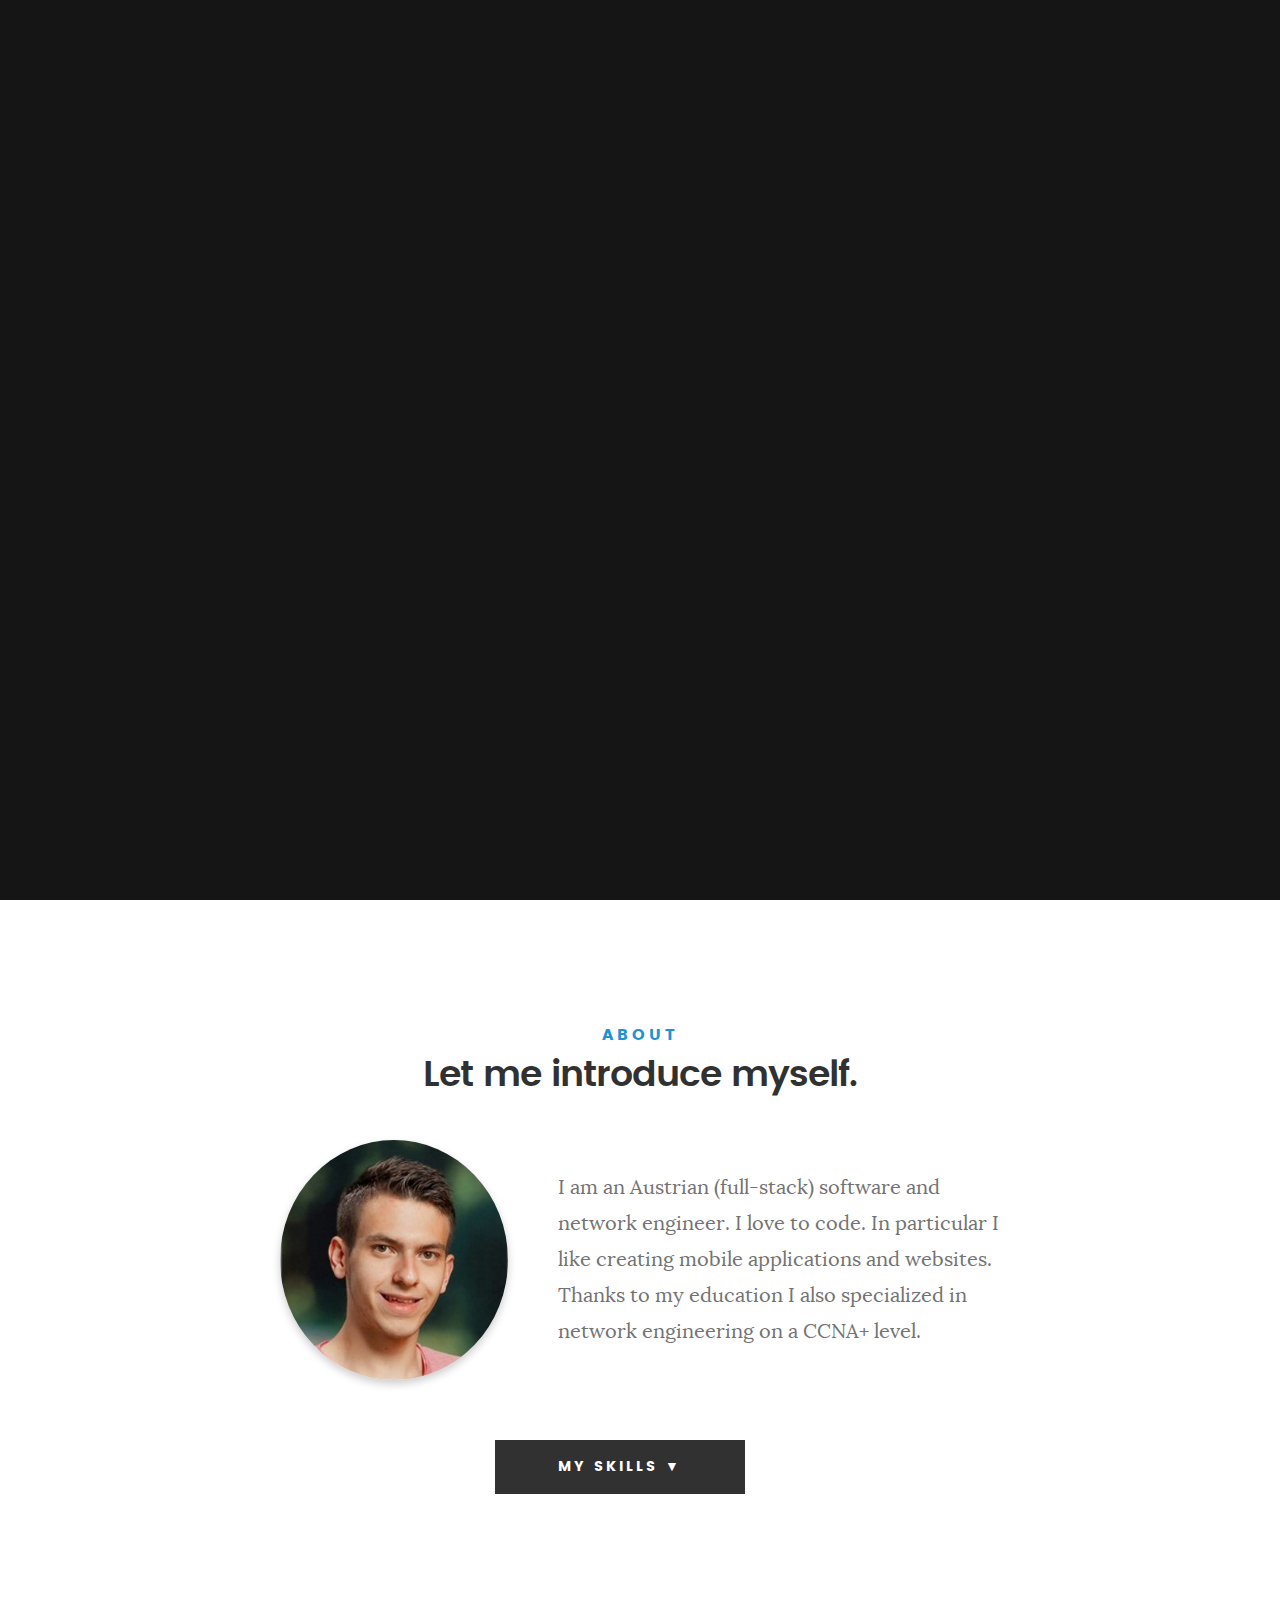
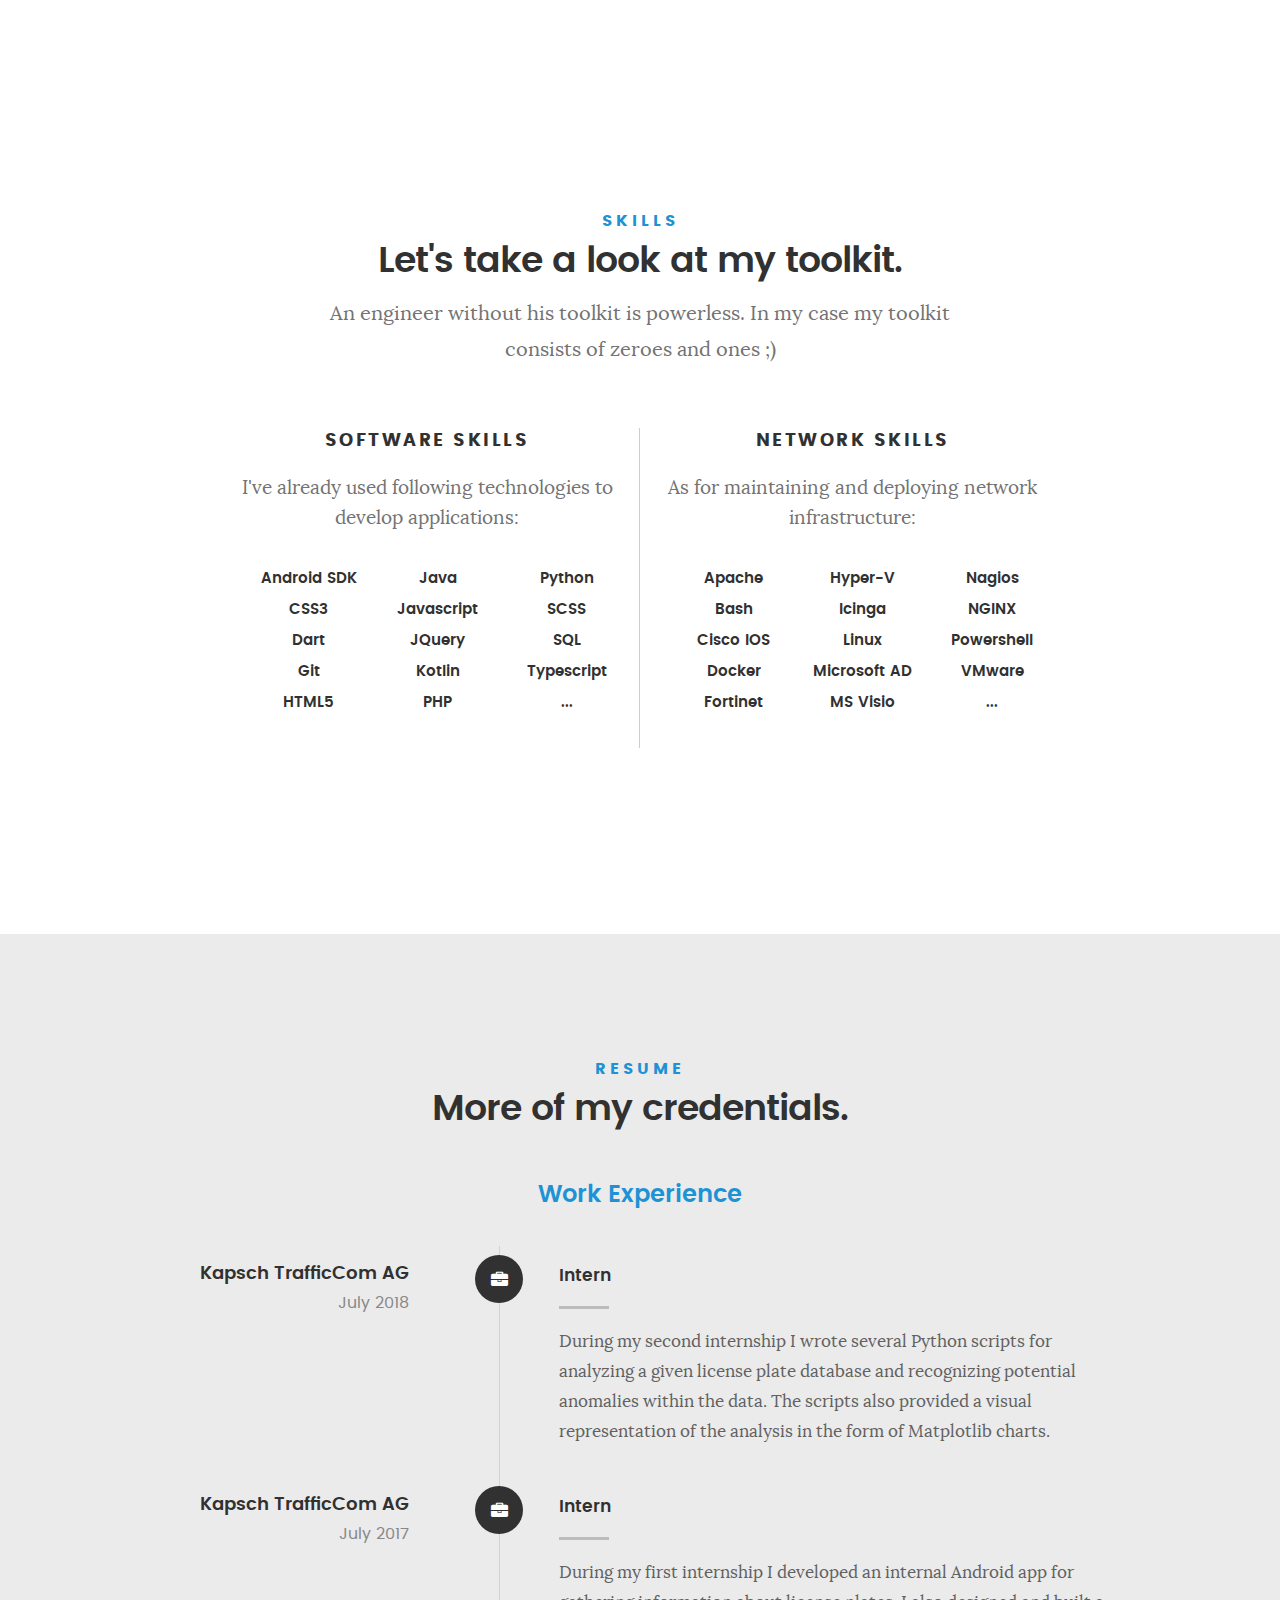
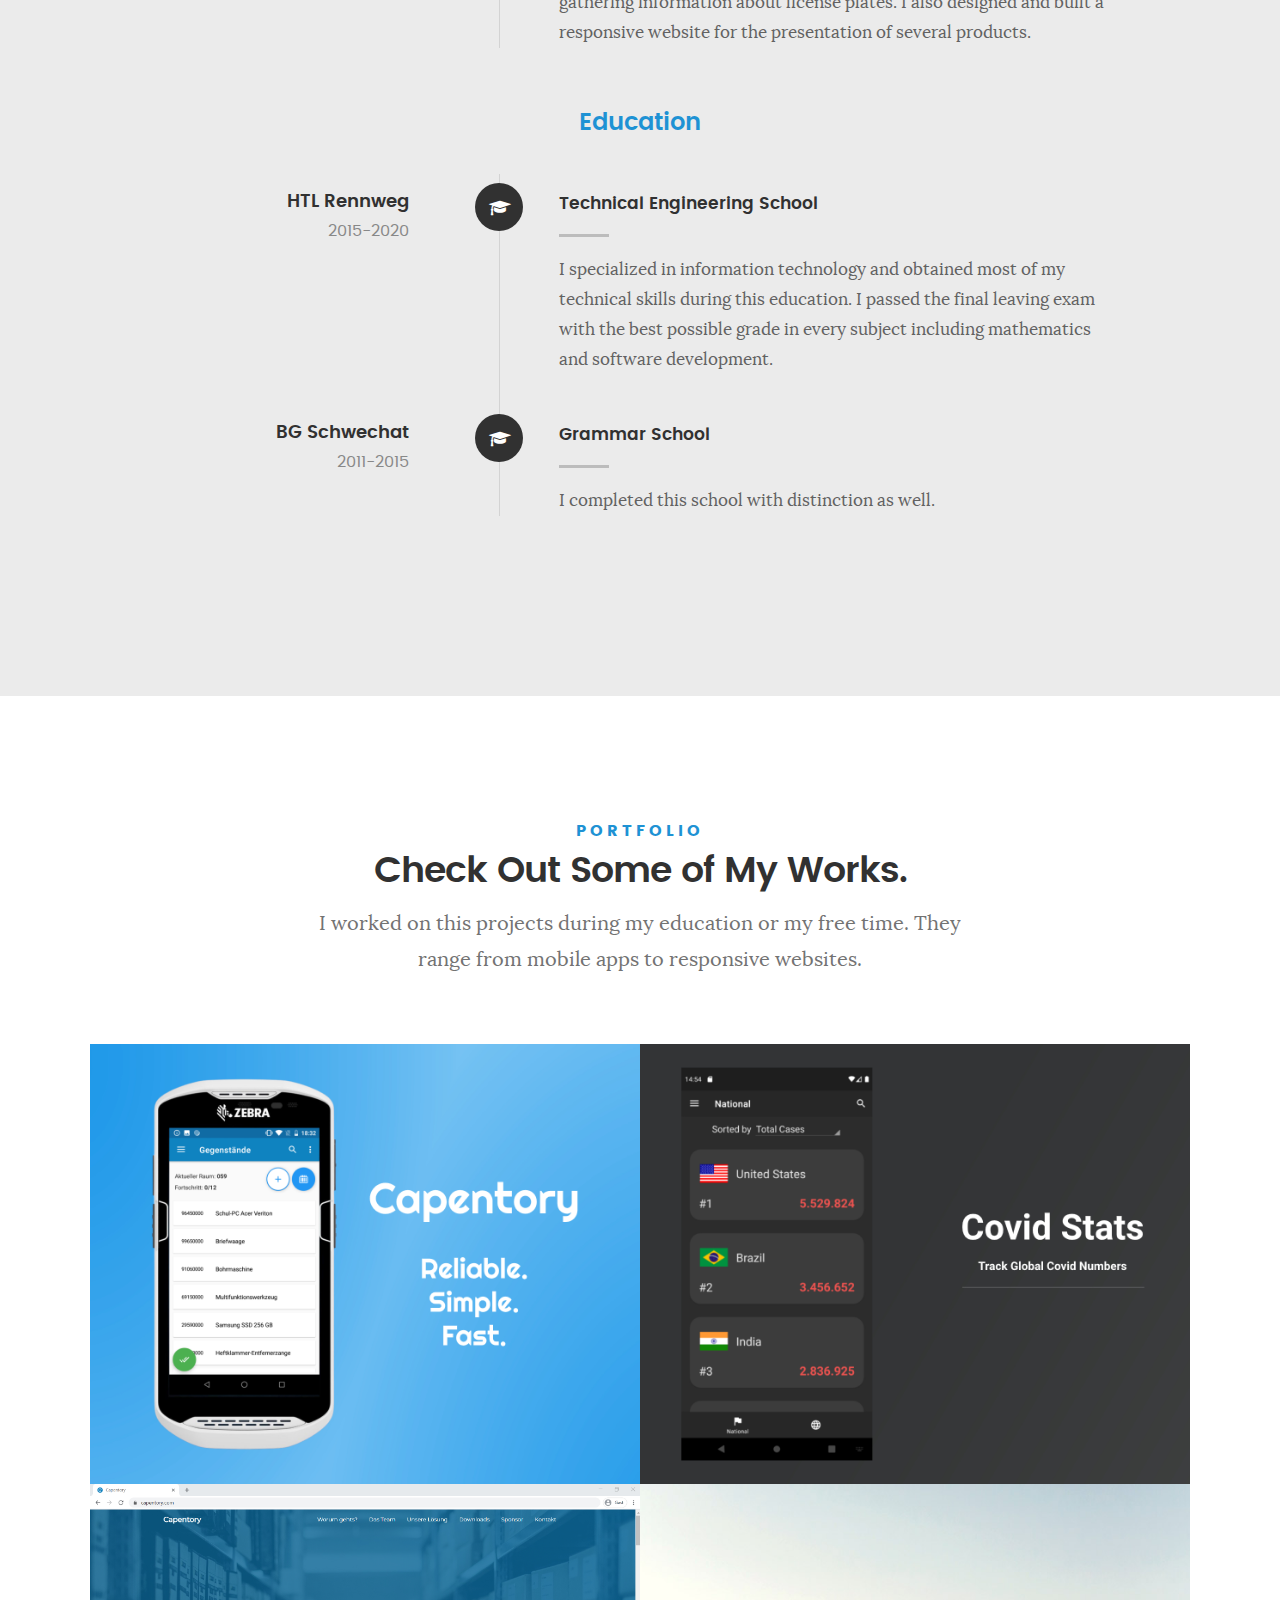
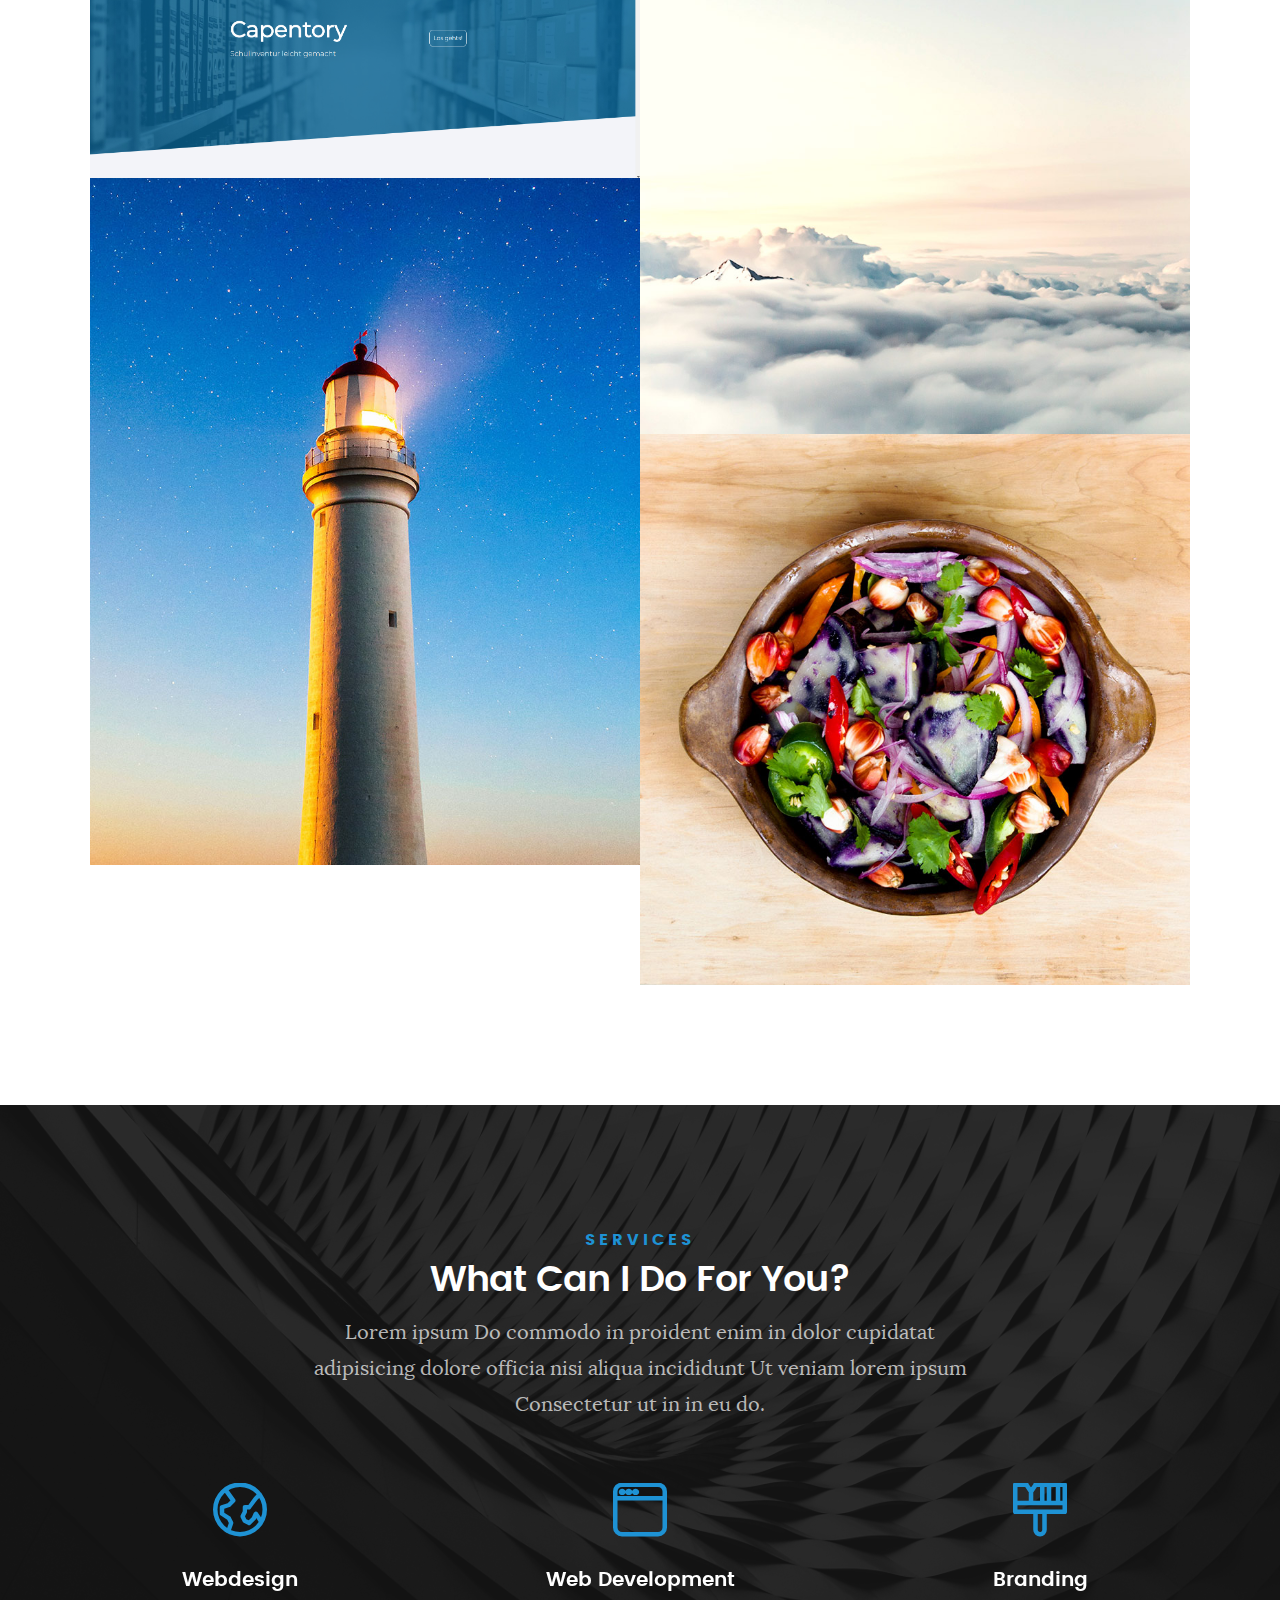
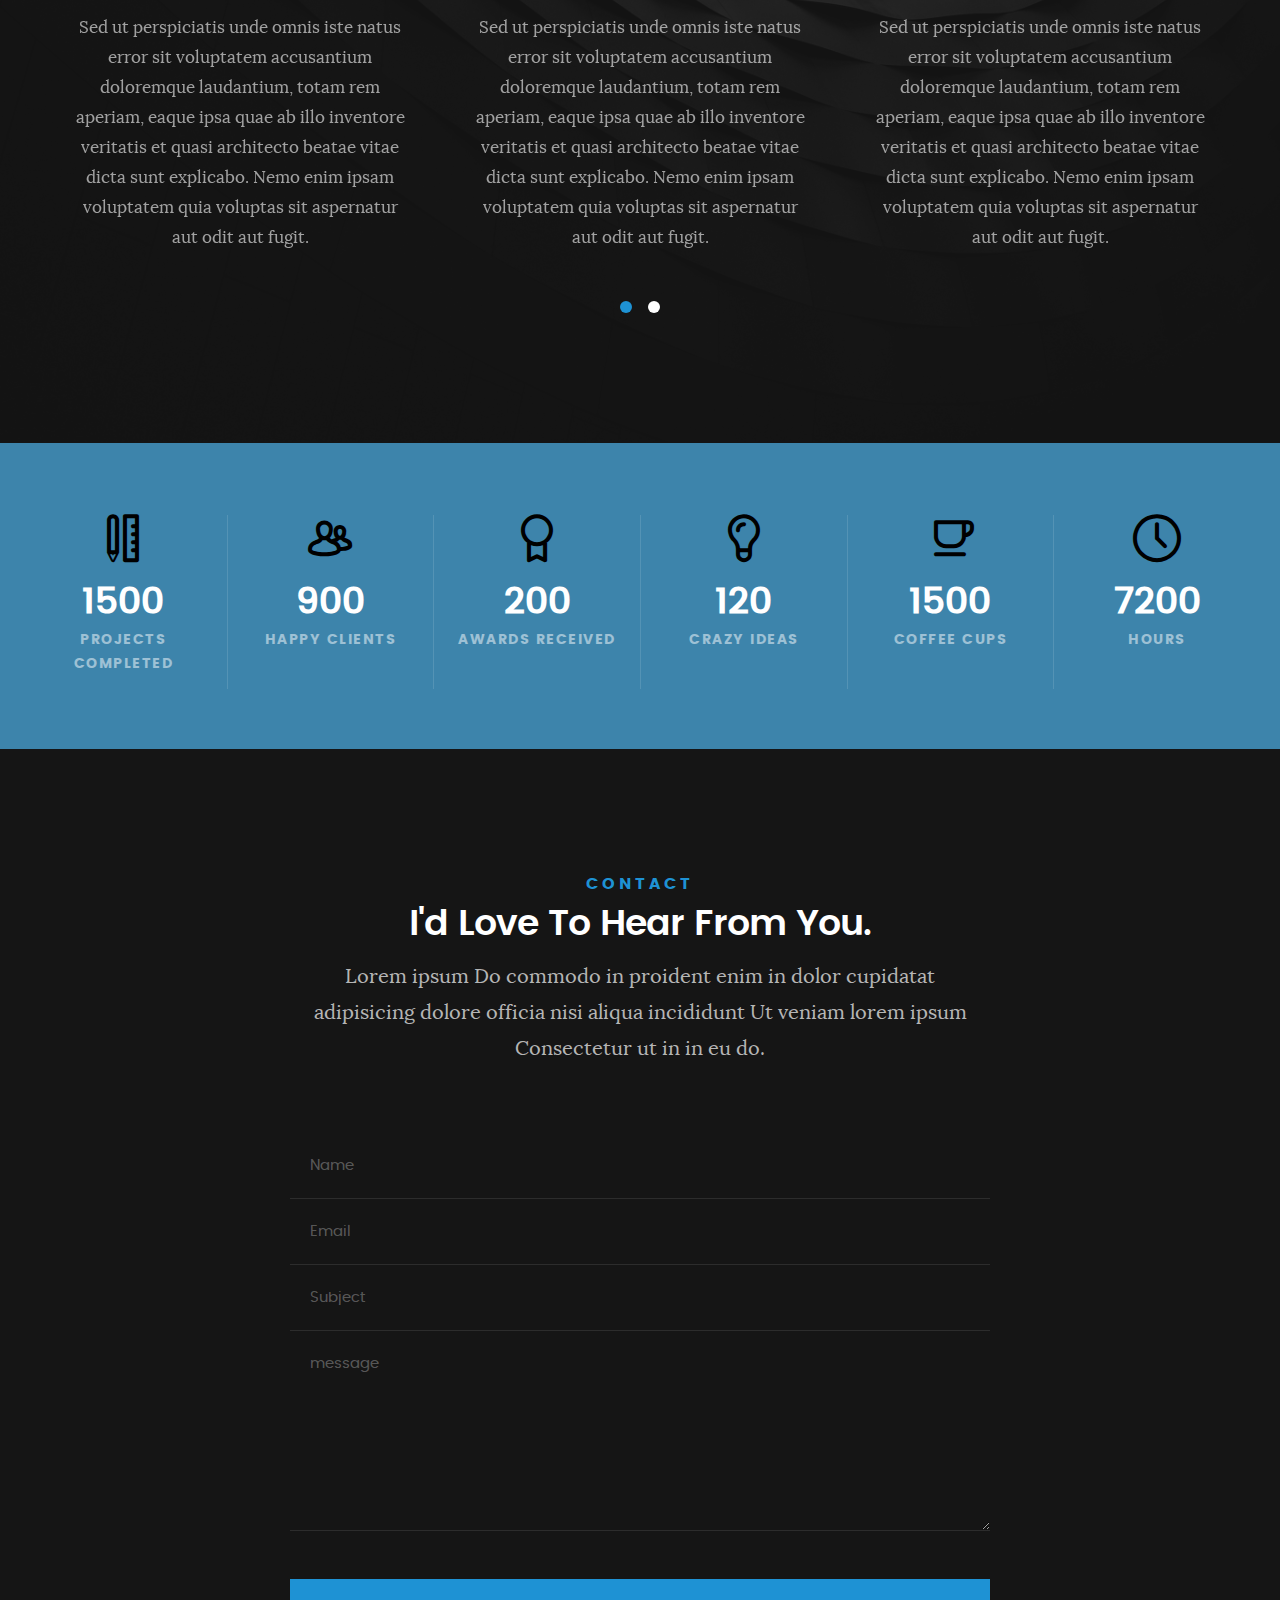
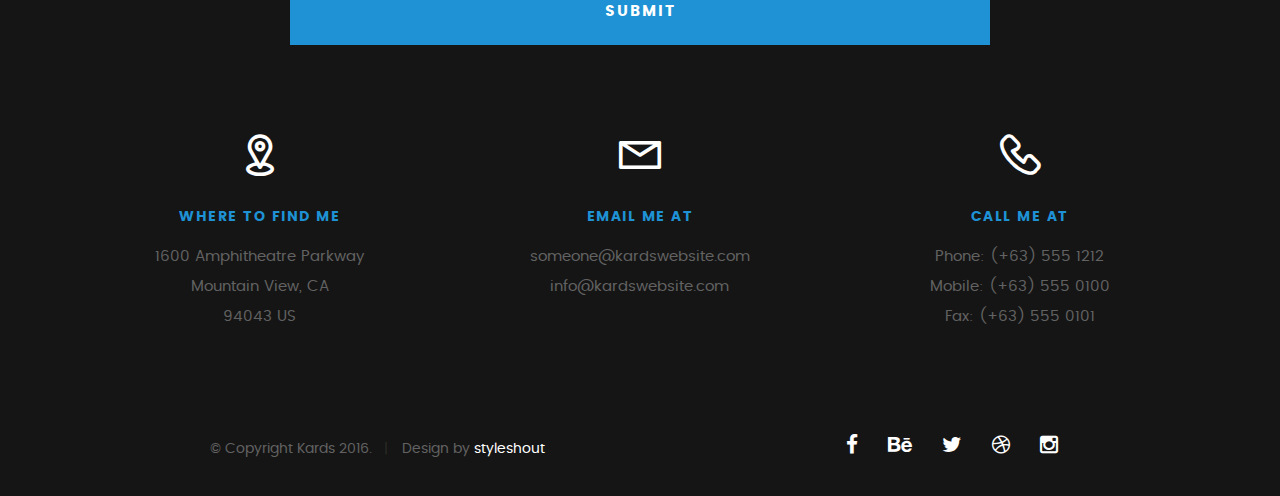
==== Kards10/index.html @ 8a6438ec "added covid project" ====
<!DOCTYPE html>
<!--[if IE 8 ]>
<html class="no-js oldie ie8" lang="en"> <![endif]-->
<!--[if IE 9 ]>
<html class="no-js oldie ie9" lang="en"> <![endif]-->
<!--[if (gte IE 9)|!(IE)]><!-->
<html class="no-js" lang="en"> <!--<![endif]-->
<head>

    <!--- basic page needs
    ================================================== -->
    <meta charset="utf-8">
    <title>Josip</title>
    <meta name="description" content="">
    <meta name="author" content="">

    <!-- mobile specific metas
    ================================================== -->
    <meta name="viewport" content="width=device-width, initial-scale=1, maximum-scale=1">

    <!-- CSS
  ================================================== -->
    <link rel="stylesheet" href="css/base.css">
    <link rel="stylesheet" href="css/main.css">
    <link rel="stylesheet" href="css/vendor.css">

    <!-- script
    ================================================== -->
    <script src="js/modernizr.js"></script>
    <script src="js/pace.min.js"></script>

    <!-- favicons
     ================================================== -->
    <link rel="icon" type="image/png" href="favicon.png">

</head>

<body id="top">

<!-- header
================================================== -->
<header>
    <!-- <div class="row" id="nav">-->
    <div id="nav">

        <div class="top-bar">
            <a class="menu-toggle" href="#"><span>Menu</span></a>

            <div class="logo">
                <a href="#intro">JD</a>
                <!-- <a href="index.html">Josip</a>-->
            </div>

            <ul class="main-navigation-desktop">
                <!--<li class="current"><a class="smoothscroll"  href="#intro" title="">Home</a></li>-->
                <li><a class="smoothscroll" href="#about" title="">About</a></li>
                <li><a class="smoothscroll" href="#skills" title="">Skills</a></li>
                <li><a class="smoothscroll" href="#resume" title="">Resume</a></li>
                <li><a class="smoothscroll" href="#portfolio" title="">Portfolio</a></li>
                <li><a class="smoothscroll" href="#services" title="">Services</a></li>
                <li><a class="smoothscroll" href="#contact" title="">Contact</a></li>
            </ul>


            <nav id="main-nav-wrap">
                <ul class="main-navigation">
                    <!--<li class="current"><a class="smoothscroll"  href="#intro" title="">Home</a></li>-->
                    <li><a class="smoothscroll" href="#about" title="">About</a></li>
                    <li><a class="smoothscroll" href="#skills" title="">Skills</a></li>
                    <li><a class="smoothscroll" href="#resume" title="">Resume</a></li>
                    <li><a class="smoothscroll" href="#portfolio" title="">Portfolio</a></li>
                    <li><a class="smoothscroll" href="#services" title="">Services</a></li>
                    <li><a class="smoothscroll" href="#contact" title="">Contact</a></li>
                </ul>
            </nav>
        </div> <!-- /top-bar -->

    </div> <!-- /row -->
</header> <!-- /header -->

<!-- intro section
================================================== -->
<section id="intro">

    <div class="intro-overlay"></div>

    <div class="intro-content">
        <div class="row">

            <div class="col-twelve">

                <h5 class="intro-pre-header">Hello there.</h5>
                <h1>I'm Јosip</h1>

                <p class="intro-position">
                    Software &
                    Network Engineer
                </p>

                <a class="button stroke smoothscroll" href="#about" title="" id="more-button">More About Me</a>

            </div>

        </div>
    </div> <!-- /intro-content -->

    <!--<ul class="intro-social">
      <li><a href="#"><i class="fa fa-facebook"></i></a></li>
      <li><a href="#"><i class="fa fa-behance"></i></a></li>
      <li><a href="#"><i class="fa fa-twitter"></i></a></li>
      <li><a href="#"><i class="fa fa-dribbble"></i></a></li>
      <li><a href="#"><i class="fa fa-instagram"></i></a></li>
   </ul>  -->

</section> <!-- /intro -->


<!-- about section
================================================== -->
<section id="about">

    <div class="row section-intro">
        <div class="col-twelve">

            <h5>About</h5>
            <h1>Let me introduce myself.</h1>

            <div class="intro-info">

                <img src="images/profile-pic.jpg" alt="Profile Picture">

                <div id="about-me-text">
                    <p class="lead">I am an Austrian (full-stack) software and network engineer. I love to code. In
                        particular I like creating mobile applications and
                        websites. Thanks to my education I also specialized in network engineering on a CCNA+ level.</p>


                </div>
            </div>
            <div class="row button-section">
                <div class="col-twelve">
                    <a href="#skills" title="My Skills" class="button smoothscroll button-primary">My
                        Skills ▼</a>
                </div>
            </div>

        </div>
    </div> <!-- /section-intro -->


</section> <!-- /process-->


<section id="skills">

    <div class="row section-intro">
        <div class="col-twelve">

            <h5>Skills</h5>
            <h1>Let's take a look at my toolkit.</h1>

            <div class="intro-info">


                <p class="lead">An engineer without his toolkit is powerless. In my case my toolkit consists of zeroes
                    and ones ;)</p>
            </div>

        </div>
    </div> <!-- /section-intro -->

    <div class="row about-content">

        <div class="col-six tab-full" id="software-expertise">
            <h3>Software Skills</h3>
            <p class="lead-small">I've already used following technologies to develop applications:</p>

            <ul class="to_be_sorted">
                <li>
                    <strong class="rdm-color">HTML5</strong>
                </li>
                <li>
                    <strong class="rdm-color">CSS3</strong>
                </li>
                <li>
                    <strong class="rdm-color">SCSS</strong>
                </li>
                <li>
                    <strong class="rdm-color">Javascript</strong>
                </li>
                <li>
                    <strong class="rdm-color">Typescript</strong>
                </li>
                <li>
                    <strong class="rdm-color">JQuery</strong>
                </li>
                <li>
                    <strong class="rdm-color">Python</strong>
                </li>

                <li>
                    <strong class="rdm-color">Java</strong>
                </li>
                <li>
                    <strong class="rdm-color">Android SDK</strong>
                </li>
                <li>
                    <strong class="rdm-color">SQL</strong>
                </li>

                <li>
                    <strong class="rdm-color">Kotlin</strong>
                </li>

                <li>
                    <strong class="rdm-color">Dart</strong>
                </li>
                <li>
                    <strong class="rdm-color">PHP</strong>
                </li>
                <li>
                    <strong class="rdm-color">Git</strong>
                </li>
                <li>
                    <strong class="rdm-color">...</strong>
                </li>
            </ul>
        </div>

        <div class="col-six tab-full" id="skill2">

            <h3>Network Skills</h3>
            <p class="lead-small">As for maintaining and deploying network infrastructure:</p>


            <ul class="to_be_sorted">
                <li>
                    <strong class="rdm-color">Cisco IOS</strong>
                </li>
                <li>
                    <strong class="rdm-color">Linux</strong>
                </li>
                <li>
                    <strong class="rdm-color">Fortinet</strong>
                </li>
                <li>
                    <strong class="rdm-color">Microsoft AD</strong>
                </li>
                <li>
                    <strong class="rdm-color">Docker</strong>
                </li>
                <li>
                    <strong class="rdm-color">Hyper-V</strong>
                </li>
                <li>
                    <strong class="rdm-color">VMware</strong>
                </li>
                <li>
                    <strong class="rdm-color">Nagios</strong>
                </li>
                <li>
                    <strong class="rdm-color">Icinga</strong>
                </li>

                <li>
                    <strong class="rdm-color">MS Visio</strong>
                </li>
                <li>
                    <strong class="rdm-color">NGINX</strong>
                </li>
                <li>
                    <strong class="rdm-color">Apache</strong>
                </li>
                <li>
                    <strong class="rdm-color">Bash</strong>
                </li>
                <li>
                    <strong class="rdm-color">Powershell</strong>
                </li>

                <li>
                    <strong class="rdm-color">...</strong>
                </li>
            </ul> <!-- /skill-bars -->

        </div>

    </div>


    <!-- /section-intro -->


    <!-- <div class="row button-section">
         <div class="col-twelve">
             <a href="#contact" title="Hire Me" class="button stroke smoothscroll">Hire Me</a>
             <a href="#" title="Download CV" class="button button-primary">Download CV</a>
         </div>
     </div>-->

</section> <!-- /process-->


<!-- resume Section
================================================== -->
<section id="resume" class="grey-section">

    <div class="row section-intro">
        <div class="col-twelve">

            <h5>Resume</h5>
            <h1>More of my credentials.</h1>


        </div>
    </div> <!-- /section-intro-->

    <div class="row resume-timeline">

        <div class="col-twelve resume-header">

            <h2>Work Experience</h2>

        </div> <!-- /resume-header -->

        <div class="col-twelve">

            <div class="timeline-wrap">

                <div class="timeline-block">

                    <div class="timeline-ico">
                        <i class="fa fa-briefcase"></i>
                    </div>

                    <div class="timeline-header">
                        <h3>Kapsch TrafficCom AG</h3>
                        <p>July 2018</p>
                    </div>

                    <div class="timeline-content">
                        <h4>Intern</h4>
                        <p>During my second internship I wrote several Python scripts for analyzing a given license
                            plate database and recognizing potential anomalies within the data. The scripts also
                            provided a visual representation of the analysis in the form of Matplotlib charts.</p>
                    </div>

                </div> <!-- /timeline-block -->

                <div class="timeline-block">

                    <div class="timeline-ico">
                        <i class="fa fa-briefcase"></i>
                    </div>

                    <div class="timeline-header">
                        <h3>Kapsch TrafficCom AG</h3>
                        <p>July 2017</p>
                    </div>

                    <div class="timeline-content">
                        <h4>Intern</h4>
                        <p>
                            During my first internship I developed an internal Android app for gathering information
                            about license plates. I also designed and built a responsive website for the presentation of
                            several products.
                        </p>
                    </div>

                </div> <!-- /timeline-block -->


            </div> <!-- /timeline-wrap -->

        </div> <!-- /col-twelve -->

    </div> <!-- /resume-timeline -->

    <div class="row resume-timeline">

        <div class="col-twelve resume-header">

            <h2>Education</h2>

        </div> <!-- /resume-header -->

        <div class="col-twelve">

            <div class="timeline-wrap">

                <div class="timeline-block">

                    <div class="timeline-ico">
                        <i class="fa fa-graduation-cap"></i>
                    </div>

                    <div class="timeline-header">
                        <h3>HTL Rennweg</h3>
                        <p>2015-2020</p>
                    </div>

                    <div class="timeline-content">
                        <h4>Technical Engineering School</h4>
                        <p>I specialized in information technology and obtained most of my technical skills during this
                            education. I passed the
                            final leaving exam with the best possible grade in every subject including mathematics and
                            software development.</p>
                    </div>

                </div> <!-- /timeline-block -->

                <div class="timeline-block">

                    <div class="timeline-ico">
                        <i class="fa fa-graduation-cap"></i>
                    </div>

                    <div class="timeline-header">
                        <h3>BG Schwechat</h3>
                        <p>2011-2015</p>
                    </div>

                    <div class="timeline-content">
                        <h4>Grammar School</h4>
                        <p>I completed this school with distinction as well.</p>
                    </div>

                </div> <!-- /timeline-block -->


            </div> <!-- /timeline-wrap -->

        </div> <!-- /col-twelve -->

    </div> <!-- /resume-timeline -->

</section> <!-- /features -->


<!-- Portfolio Section
================================================== -->
<section id="portfolio">

    <div class="row section-intro">
        <div class="col-twelve">

            <h5>Portfolio</h5>
            <h1>Check Out Some of My Works.</h1>

            <p class="lead">I worked on this projects during my education or my free time. They range from mobile apps
                to responsive websites.</p>

        </div>
    </div> <!-- /section-intro-->

    <div class="row portfolio-content">

        <div class="col-twelve">

            <!-- portfolio-wrapper -->
            <div id="folio-wrapper" class="block-1-2 block-mob-full stack">

                <div class="bgrid folio-item">
                    <div class="item-wrap">
                        <img src="images/portfolio/capentorydashboard.jpg" alt="Liberty">
                        <a href="#modal-01" class="overlay">
                            <div class="folio-item-table">
                                <div class="folio-item-cell">
                                    <h3 class="folio-title">Capentory</h3>
                                    <span class="folio-types">
		     					       	  Diploma Thesis
		     					       </span>
                                </div>
                            </div>
                        </a>
                    </div>
                </div> <!-- /folio-item -->


                <div class="bgrid folio-item">
                    <div class="item-wrap">
                        <img src="images/portfolio/covidstats.jpg" alt="Covid App">
                        <a href="#modal-04" class="overlay">
                            <div class="folio-item-table">
                                <div class="folio-item-cell">
                                    <h3 class="folio-title">Covid Stats</h3>
                                    <span class="folio-types">
		     					       	  Android App
		     					      </span>
                                </div>
                            </div>
                        </a>
                    </div>
                </div> <!-- /folio-item -->

                <div class="bgrid folio-item">
                    <div class="item-wrap">
                        <img src="images/portfolio/capentory_website.jpg" alt="Shutterbug">
                        <a href="#modal-02" class="overlay">
                            <div class="folio-item-table">
                                <div class="folio-item-cell">
                                    <h3 class="folio-title">Capentory Web Presence</h3>
                                    <span class="folio-types">
		     					       	  Website
		     					      </span>
                                </div>
                            </div>
                        </a>
                    </div>
                </div> <!-- /folio-item -->

                <div class="bgrid folio-item">
                    <div class="item-wrap">
                        <img src="images/portfolio/clouds.jpg" alt="Clouds">
                        <a href="#modal-03" class="overlay">
                            <div class="folio-item-table">
                                <div class="folio-item-cell">
                                    <h3 class="folio-title">Clouds</h3>
                                    <span class="folio-types">
		     					       	  Web Design
		     					      </span>
                                </div>
                            </div>
                        </a>
                    </div>
                </div> <!-- /folio-item -->


                <div class="bgrid folio-item">
                    <div class="item-wrap">
                        <img src="images/portfolio/lighthouse.jpg" alt="Lighthouse">
                        <a href="#modal-05" class="overlay">
                            <div class="folio-item-table">
                                <div class="folio-item-cell">
                                    <h3 class="folio-title">Lighthouse</h3>
                                    <span class="folio-types">
		     					       	  Web Development
		     					      </span>
                                </div>
                            </div>
                        </a>
                    </div>
                </div> <!-- /folio-item -->

                <div class="bgrid folio-item">
                    <div class="item-wrap">
                        <img src="images/portfolio/salad.jpg" alt="Salad">
                        <a href="#modal-06" class="overlay">
                            <div class="folio-item-table">
                                <div class="folio-item-cell">
                                    <h3 class="folio-title">Salad</h3>
                                    <span class="folio-types">
		     					       	  Branding
		     					      </span>
                                </div>
                            </div>
                        </a>
                    </div>
                </div> <!-- /folio-item -->

                <!-- modal popups - begin
                ============================================================= -->
                <div id="modal-01" class="popup-modal slider mfp-hide">
                    <span class="close popup-modal-dismiss">&times;</span>

                    <div class="media">
                        <img src="images/portfolio/modals/m-liberty.jpg" alt=""/>
                    </div>

                    <div class="description-box">
                        <h4>Capentory - Capture Inventory</h4>
                        <p>Capentory is a system that allows our school to perform an inventory
                            through a single platform. Our system will automatically take care of all edge cases. The
                            system consists out of a server and an Android app that communicate through a JSON REST
                            API. The
                            user only needs to scan barcodes via the app. All barcodes are already present on all items
                            in the
                            organization due to legal obligations.
                            <br/> <br/>

                            Capentory was my diploma project that I worked on with my three-man team with myself
                            serving
                            as the project leader and developer of the Android app.</p>

                        <div class="categories">Native Android App</div>
                    </div>

                    <div class="link-box">
                        <a href="http://www.behance.net">Details</a>
                        <a href="#" class="popup-modal-dismiss">Close</a>
                    </div>

                </div> <!-- /modal-01 -->

                <div id="modal-02" class="popup-modal slider mfp-hide">
                    <span class="close popup-modal-dismiss">&times;</span>

                    <div class="media">
                        <img src="images/portfolio/capentory_website.jpg" alt=""/>
                    </div>

                    <div class="description-box">
                        <h4>Capentory Website</h4>
                        <p>I built a website for our diploma project. It is a fully responsive website based on a free
                            Bootstrap template. With some SEO I also managed to establish our domain as the #1 search
                            result for the term "Capentory".</p>

                        <div class="categories">Website</div>
                    </div>

                    <div class="link-box">
                        <a target="_blank" href="https://hobbydroider.github.io/Capentory-Website/">Live Demo</a>
                        <a target="_blank" href="https://github.com/HobbyDroider/Capentory-Website">Github</a>
                    </div>

                </div> <!-- /modal-02 -->

                <div id="modal-03" class="popup-modal slider mfp-hide">
                    <span class="close popup-modal-dismiss">&times;</span>

                    <div class="media">
                        <div class="fluid-video-wrapper">
                            <iframe src="https://www.youtube.com/embed/tgbNymZ7vqY" width="500" height="281" frameborder="0" webkitallowfullscreen mozallowfullscreen allowfullscreen></iframe>
                        </div>
                    </div>

                    <div class="description-box">
                        <h4>Clouds</h4>
                        <p>Proin gravida nibh vel velit auctor aliquet. Aenean sollicitudin, lorem quis bibendum auctor,
                            nisi elit consequat ipsum, nec sagittis sem nibh id elit.</p>

                        <div class="categories">Web Design</div>
                    </div>

                    <div class="link-box">
                        <a href="http://www.behance.net">Details</a>
                        <a href="#" class="popup-modal-dismiss">Close</a>
                    </div>

                </div> <!-- /modal-03 -->

                <div id="modal-04" class="popup-modal slider mfp-hide">
                    <span class="close popup-modal-dismiss">&times;</span>

                    <div class="media">
                        <img src="images/portfolio/covidstats.jpg" alt=""/>
                    </div>

                    <div class="description-box">
                        <h4>Covid Stats</h4>
                        <p>Covid Stats is an app that enables users to track global Covid stats. There are 9
                            different stats that can be viewed including more interesting ones like fatality rates.

                            <br/> The data is sourced
                            from Johns Hopkins CSSE and is provided by the <a href="https://covid19api.com/">Covid19
                                API</a> as JSON.</p>

                        <div class="categories">Native Android App</div>
                    </div>

                    <div class="link-box">
                        <a href="http://www.behance.net">Details</a>
                        <a href="#" class="popup-modal-dismiss">Close</a>
                    </div>

                </div> <!-- /modal-04 -->

                <div id="modal-05" class="popup-modal slider mfp-hide">
                    <span class="close popup-modal-dismiss">&times;</span>

                    <div class="media">
                        <img src="images/portfolio/modals/m-lighthouse.jpg" alt=""/>
                    </div>

                    <div class="description-box">
                        <h4>Lighthouse</h4>
                        <p>Proin gravida nibh vel velit auctor aliquet. Aenean sollicitudin, lorem quis bibendum auctor,
                            nisi elit consequat ipsum, nec sagittis sem nibh id elit.</p>

                        <div class="categories">Web Development</div>
                    </div>

                    <div class="link-box">
                        <a href="http://www.behance.net">Details</a>
                        <a href="#" class="popup-modal-dismiss">Close</a>
                    </div>

                </div> <!-- /modal-05 -->

                <div id="modal-06" class="popup-modal slider mfp-hide">
                    <span class="close popup-modal-dismiss">&times;</span>

                    <div class="media">
                        <img src="images/portfolio/modals/m-salad.jpg" alt=""/>
                    </div>

                    <div class="description-box">
                        <h4>Salad</h4>
                        <p>Proin gravida nibh vel velit auctor aliquet. Aenean sollicitudin, lorem quis bibendum auctor,
                            nisi elit consequat ipsum, nec sagittis sem nibh id elit.</p>

                        <div class="categories">Branding</div>
                    </div>

                    <div class="link-box">
                        <a href="http://www.behance.net">Details</a>
                        <a href="#" class="popup-modal-dismiss">Close</a>
                    </div>

                </div> <!-- /modal-06 -->


                <!-- modal popups - end
             ============================================================= -->

            </div> <!-- /portfolio-wrapper -->

        </div>  <!-- /twelve -->

    </div> <!-- /portfolio-content -->

</section> <!-- /portfolio -->


<!-- services Section
================================================== -->
<section id="services">

    <div class="overlay"></div>

    <div class="row section-intro">
        <div class="col-twelve">

            <h5>Services</h5>
            <h1>What Can I Do For You?</h1>

            <p class="lead">Lorem ipsum Do commodo in proident enim in dolor cupidatat adipisicing dolore officia nisi
                aliqua incididunt Ut veniam lorem ipsum Consectetur ut in in eu do.</p>

        </div>
    </div> <!-- /section-intro -->

    <div class="row services-content">

        <div id="owl-slider" class="owl-carousel services-list">

            <div class="service">

                <span class="icon"><i class="icon-earth"></i></span>

                <div class="service-content">

                    <h3>Webdesign</h3>

                    <p class="desc">Sed ut perspiciatis unde omnis iste natus error sit voluptatem accusantium
                        doloremque laudantium, totam rem aperiam, eaque ipsa quae ab illo inventore veritatis et quasi
                        architecto beatae vitae dicta sunt explicabo. Nemo enim ipsam voluptatem quia voluptas sit
                        aspernatur aut odit aut fugit.
                    </p>

                </div>

            </div> <!-- /service -->

            <div class="service">

                <span class="icon"><i class="icon-window"></i></span>

                <div class="service-content">

                    <h3>Web Development</h3>

                    <p class="desc">Sed ut perspiciatis unde omnis iste natus error sit voluptatem accusantium
                        doloremque laudantium, totam rem aperiam, eaque ipsa quae ab illo inventore veritatis et quasi
                        architecto beatae vitae dicta sunt explicabo. Nemo enim ipsam voluptatem quia voluptas sit
                        aspernatur aut odit aut fugit.
                    </p>

                </div>

            </div> <!-- /service -->

            <div class="service">

                <span class="icon"><i class="icon-paint-brush"></i></span>

                <div class="service-content">

                    <h3>Branding</h3>

                    <p class="desc">Sed ut perspiciatis unde omnis iste natus error sit voluptatem accusantium
                        doloremque laudantium, totam rem aperiam, eaque ipsa quae ab illo inventore veritatis et quasi
                        architecto beatae vitae dicta sunt explicabo. Nemo enim ipsam voluptatem quia voluptas sit
                        aspernatur aut odit aut fugit.
                    </p>

                </div>

            </div> <!-- /service -->

            <div class="service">

                <span class="icon"><i class="icon-toggles"></i></span>

                <div class="service-content">

                    <h3>UI/UX Design</h3>

                    <p class="desc">Sed ut perspiciatis unde omnis iste natus error sit voluptatem accusantium
                        doloremque laudantium, totam rem aperiam, eaque ipsa quae ab illo inventore veritatis et quasi
                        architecto beatae vitae dicta sunt explicabo. Nemo enim ipsam voluptatem quia voluptas sit
                        aspernatur aut odit aut fugit.
                    </p>

                </div>

            </div> <!-- /service -->

            <div class="service">

                <span class="icon"><i class="icon-image"></i></span>

                <div class="service-content">

                    <h3>Graphics Design</h3>

                    <p class="desc">Sed ut perspiciatis unde omnis iste natus error sit voluptatem accusantium
                        doloremque laudantium, totam rem aperiam, eaque ipsa quae ab illo inventore veritatis et quasi
                        architecto beatae vitae dicta sunt explicabo. Nemo enim ipsam voluptatem quia voluptas sit
                        aspernatur aut odit aut fugit.
                    </p>

                </div>

            </div> <!-- /service -->

            <div class="service">

                <span class="icon"><i class="icon-chat"></i></span>

                <div class="service-content">

                    <h3>Consultancy</h3>

                    <p class="desc">Sed ut perspiciatis unde omnis iste natus error sit voluptatem accusantium
                        doloremque laudantium, totam rem aperiam, eaque ipsa quae ab illo inventore veritatis et quasi
                        architecto beatae vitae dicta sunt explicabo. Nemo enim ipsam voluptatem quia voluptas sit
                        aspernatur aut odit aut fugit.
                    </p>

                </div>

            </div> <!-- /service -->

        </div> <!-- /services-list -->

    </div> <!-- /services-content -->

</section> <!-- /services -->


<!-- stats Section
================================================== -->
<section id="stats" class="count-up">

    <div class="row">
        <div class="col-twelve">

            <div class="block-1-6 block-s-1-3 block-tab-1-2 block-mob-full stats-list">

                <div class="bgrid stat">

                    <div class="icon-part">
                        <i class="icon-pencil-ruler"></i>
                    </div>

                    <h3 class="stat-count">
                        1500
                    </h3>

                    <h5 class="stat-title">
                        Projects Completed
                    </h5>

                </div> <!-- /stat -->

                <div class="bgrid stat">

                    <div class="icon-part">
                        <i class="icon-users"></i>
                    </div>

                    <h3 class="stat-count">
                        900
                    </h3>

                    <h5 class="stat-title">
                        Happy Clients
                    </h5>

                </div> <!-- /stat -->

                <div class="bgrid stat">

                    <div class="icon-part">
                        <i class="icon-badge"></i>
                    </div>

                    <h3 class="stat-count">
                        200
                    </h3>

                    <h5 class="stat-title">
                        Awards Received
                    </h5>

                </div> <!-- /stat -->

                <div class="bgrid stat">

                    <div class="icon-part">
                        <i class="icon-light-bulb"></i>
                    </div>

                    <h3 class="stat-count">
                        120
                    </h3>

                    <h5 class="stat-title">
                        Crazy Ideas
                    </h5>

                </div> <!-- /stat -->

                <div class="bgrid stat">

                    <div class="icon-part">
                        <i class="icon-cup"></i>
                    </div>

                    <h3 class="stat-count">
                        1500
                    </h3>

                    <h5 class="stat-title">
                        Coffee Cups
                    </h5>

                </div> <!-- /stat -->

                <div class="bgrid stat">

                    <div class="icon-part">
                        <i class="icon-clock"></i>
                    </div>

                    <h3 class="stat-count">
                        7200
                    </h3>

                    <h5 class="stat-title">
                        Hours
                    </h5>

                </div> <!-- /stat -->

            </div> <!-- /stats-list -->

        </div> <!-- /twelve -->
    </div> <!-- /row -->

</section> <!-- /stats -->


<!-- contact
================================================== -->
<section id="contact">

    <div class="row section-intro">
        <div class="col-twelve">

            <h5>Contact</h5>
            <h1>I'd Love To Hear From You.</h1>

            <p class="lead">Lorem ipsum Do commodo in proident enim in dolor cupidatat adipisicing dolore officia nisi
                aliqua incididunt Ut veniam lorem ipsum Consectetur ut in in eu do.</p>

        </div>
    </div> <!-- /section-intro -->

    <div class="row contact-form">

        <div class="col-twelve">

            <!-- form -->
            <form name="contactForm" id="contactForm" method="post" action="">
                <fieldset>

                    <div class="form-field">
                        <input name="contactName" type="text" id="contactName" placeholder="Name" value="" minlength="2"
                               required="">
                    </div>
                    <div class="form-field">
                        <input name="contactEmail" type="email" id="contactEmail" placeholder="Email" value=""
                               required="">
                    </div>
                    <div class="form-field">
                        <input name="contactSubject" type="text" id="contactSubject" placeholder="Subject" value="">
                    </div>
                    <div class="form-field">
                        <textarea name="contactMessage" id="contactMessage" placeholder="message" rows="10" cols="50"
                                  required=""></textarea>
                    </div>
                    <div class="form-field">
                        <button class="submitform">Submit</button>
                        <div id="submit-loader">
                            <div class="text-loader">Sending...</div>
                            <div class="s-loader">
                                <div class="bounce1"></div>
                                <div class="bounce2"></div>
                                <div class="bounce3"></div>
                            </div>
                        </div>
                    </div>

                </fieldset>
            </form> <!-- Form End -->

            <!-- contact-warning -->
            <div id="message-warning">
            </div>
            <!-- contact-success -->
            <div id="message-success">
                <i class="fa fa-check"></i>Your message was sent, thank you!<br>
            </div>

        </div> <!-- /col-twelve -->

    </div> <!-- /contact-form -->

    <div class="row contact-info">

        <div class="col-four tab-full">

            <div class="icon">
                <i class="icon-pin"></i>
            </div>

            <h5>Where to find me</h5>

            <p>
                1600 Amphitheatre Parkway<br>
                Mountain View, CA<br>
                94043 US
            </p>

        </div>

        <div class="col-four tab-full collapse">

            <div class="icon">
                <i class="icon-mail"></i>
            </div>

            <h5>Email Me At</h5>

            <p>someone@kardswebsite.com<br>
                info@kardswebsite.com
            </p>

        </div>

        <div class="col-four tab-full">

            <div class="icon">
                <i class="icon-phone"></i>
            </div>

            <h5>Call Me At</h5>

            <p>Phone: (+63) 555 1212<br>
                Mobile: (+63) 555 0100<br>
                Fax: (+63) 555 0101
            </p>

        </div>

    </div> <!-- /contact-info -->

</section> <!-- /contact -->


<!-- footer
================================================== -->

<footer>
    <div class="row">

        <div class="col-six tab-full pull-right social">

            <ul class="footer-social">
                <li><a href="#"><i class="fa fa-facebook"></i></a></li>
                <li><a href="#"><i class="fa fa-behance"></i></a></li>
                <li><a href="#"><i class="fa fa-twitter"></i></a></li>
                <li><a href="#"><i class="fa fa-dribbble"></i></a></li>
                <li><a href="#"><i class="fa fa-instagram"></i></a></li>
            </ul>

        </div>

        <div class="col-six tab-full">
            <div class="copyright">
                <span>© Copyright Kards 2016.</span>
                <span>Design by <a href="http://www.styleshout.com/">styleshout</a></span>
            </div>
        </div>

        <div id="go-top">
            <a class="smoothscroll" title="Back to Top" href="#top"><i class="fa fa-long-arrow-up"></i></a>
        </div>

    </div> <!-- /row -->
</footer>

<div id="preloader">
    <div id="loader"></div>
</div>

<!-- Java Script
================================================== -->
<script src="js/randomColor.min.js"></script>
<script src="js/jquery-2.1.3.min.js"></script>
<script src="js/plugins.js"></script>
<script src="js/main.js"></script>
</body>

</html>
---- Kards10/css/base.css ----
/**
 * =================================================================== 
 *
 *  Kards v1.0 Base Stylesheet
 *  url: styleshout.com
 *  03-01-2016
 *  ------------------------------------------------------------------
 *  TOC:
 *  01. reset
 *  02. basic/base setup styles
 *  03. grid
 *  04. MISC
 *
 * =================================================================== 
 */

/** 
 * ===================================================================
 * 01. reset - normalize.css v3.0.2 | MIT License | git.io/normalize
 *
 * ------------------------------------------------------------------- 
 */
html {
	font-family: sans-serif;
	-ms-text-size-adjust: 100%;
	-webkit-text-size-adjust: 100%;
}

body {
	margin: 0;
}

article,
aside,
details,
figcaption,
figure,
footer,
header,
hgroup,
main,
menu,
nav,
section,
summary {
	display: block;
}

audio,
canvas,
progress,
video {
	display: inline-block;
	vertical-align: baseline;
}

audio:not([controls]) {
	display: none;
	height: 0;
}

[hidden],
template {
	display: none;
}

a {
	background: transparent;
}

a:active,
a:hover {
	outline: 0;
}

abbr[title] {
	border-bottom: 1px dotted;
}

b,
strong {
	font-weight: bold;
}

dfn {
	font-style: italic;
}

h1 {
	font-size: 2em;
	margin: 0.67em 0;
}

mark {
	background: #ff0;
	color: #000;
}

small {
	font-size: 80%;
}

sub,
sup {
	font-size: 75%;
	line-height: 0;
	position: relative;
	vertical-align: baseline;
}

sup {
	top: -0.5em;
}

sub {
	bottom: -0.25em;
}

img {
	border: 0;
}

svg:not(:root) {
	overflow: hidden;
}

figure {
	margin: 1em 40px;
}

hr {
	-moz-box-sizing: content-box;
	box-sizing: content-box;
	height: 0;
}

pre {
	overflow: auto;
}

code,
kbd,
pre,
samp {
	font-family: monospace, monospace;
	font-size: 1em;
}

button,
input,
optgroup,
select,
textarea {
	color: inherit;
	font: inherit;
	margin: 0;
}

button {
	overflow: visible;
}

button,
select {
	text-transform: none;
}

button,
html input[type="button"],
input[type="reset"],
input[type="submit"] {
	-webkit-appearance: button;
	cursor: pointer;
}

button[disabled],
html input[disabled] {
	cursor: default;
}

button::-moz-focus-inner,
input::-moz-focus-inner {
	border: 0;
	padding: 0;
}

input {
	line-height: normal;
}

input[type="checkbox"],
input[type="radio"] {
	box-sizing: border-box;
	padding: 0;
}

input[type="number"]::-webkit-inner-spin-button,
input[type="number"]::-webkit-outer-spin-button {
	height: auto;
}

input[type="search"] {
	-webkit-appearance: textfield;
	-moz-box-sizing: content-box;
	-webkit-box-sizing: content-box;
	box-sizing: content-box;
}

input[type="search"]::-webkit-search-cancel-button,
input[type="search"]::-webkit-search-decoration {
	-webkit-appearance: none;
}

fieldset {
	border: 1px solid #c0c0c0;
	margin: 0 2px;
	padding: 0.35em 0.625em 0.75em;
}

legend {
	border: 0;
	padding: 0;
}

textarea {
	overflow: auto;
}

optgroup {
	font-weight: bold;
}

table {
	border-collapse: collapse;
	border-spacing: 0;
}

td,
th {
	padding: 0;
}

/** 
 * ===================================================================
 * 02. basic/base setup styles - (_basic.scss)
 *
 * ------------------------------------------------------------------- 
 */
html {
	font-size: 62.5%;
	box-sizing: border-box;
}

*,
*::before,
*::after {
	box-sizing: inherit;
}

body {
	font-weight: normal;
	line-height: 1;
	text-rendering: optimizeLegibility;
	word-wrap: break-word;
	-webkit-overflow-scrolling: touch;
	-webkit-text-size-adjust: none;
}

body,
input,
button {
	-moz-osx-font-smoothing: grayscale;
	-webkit-font-smoothing: antialiased;
}

/**
 * Media - (_basic.scss)
 * ------------------------------------------------------------------- 
 */
img,
video {
	max-width: 100%;
	height: auto;
}

/**
 * Typography resets - (_basic.scss)
 * ------------------------------------------------------------------- 
 */
div,
dl,
dt,
dd,
ul,
ol,
li,
h1,
h2,
h3,
h4,
h5,
h6,
pre,
form,
p,
blockquote,
th,
td {
	margin: 0;
	padding: 0;
}

h1,
h2,
h3,
h4,
h5,
h6 {
	-webkit-font-variant-ligatures: common-ligatures;
	-moz-font-variant-ligatures: common-ligatures;
	font-variant-ligatures: common-ligatures;
	text-rendering: optimizeLegibility;
}

em,
i {
	font-style: italic;
	line-height: inherit;
}

strong,
b {
	font-weight: bold;
	line-height: inherit;
}

small {
	font-size: 60%;
	line-height: inherit;
}

ol,
ul {
	list-style: none;
}

li {
	display: block;
}

/**
 * links - (_basic.scss)
 * ------------------------------------------------------------------- 
 */
a {
	text-decoration: none;
	line-height: inherit;
}

a img {
	border: none;
}

/**
 * inputs - (_basic.scss)
 * ------------------------------------------------------------------- 
 */
fieldset {
	margin: 0;
	padding: 0;
}

input[type="email"],
input[type="number"],
input[type="search"],
input[type="text"],
input[type="tel"],
input[type="url"],
input[type="password"],
textarea {
	-webkit-appearance: none;
	-moz-appearance: none;
	-ms-appearance: none;
	-o-appearance: none;
	appearance: none;
}

/** 
 * ===================================================================
 * 03. grid - (_grid.scss)
 *
 * ------------------------------------------------------------------- 
 */
.row {
	max-width: 1140px;
	margin: 0 auto;
}

.row:before,
.row:after {
	content: "";
	display: table;
}

.row:after {
	clear: both;
}

.row .row {
	width: auto;
	max-width: none;
	margin-left: -20px;
	margin-right: -20px;
}

[class*="col-"],
.bgrid {
	float: left;
}

[class*="col-"] + [class*="col-"].end {
	float: right;
}

[class*="col-"] {
	padding: 0 20px;
}

.col-one {
	width: 8.33333%;
}

.col-two,
.col-1-6 {
	width: 16.66667%;
}

.col-three,
.col-1-4 {
	width: 25%;
}

.col-four,
.col-1-3 {
	width: 33.33333%;
}

.col-five {
	width: 41.66667%;
}

.col-six,
.col-1-2 {
	width: 50%;
}

.col-seven {
	width: 58.33333%;
}

.col-eight,
.col-2-3 {
	width: 66.66667%;
}

.col-nine,
.col-3-4 {
	width: 75%;
}

.col-ten,
.col-5-6 {
	width: 83.33333%;
}

.col-eleven {
	width: 91.66667%;
}

.col-twelve,
.col-full {
	width: 100%;
}

/**
 * small screens - (_grid.scss)
 * --------------------------------------------------------------- 
 */
@media screen and (max-width:1024px) {
	.row .row {
		margin-left: -18px;
		margin-right: -18px;
	}

	[class*="col-"] {
		padding: 0 18px;
	}

}

/**
 * tablets - (_grid.scss)
 * --------------------------------------------------------------- 
 */
@media screen and (max-width:768px) {
	.row {
		width: auto;
		padding-left: 30px;
		padding-right: 30px;
	}

	.row .row {
		padding-left: 0;
		padding-right: 0;
		margin-left: -15px;
		margin-right: -15px;
	}

	[class*="col-"] {
		padding: 0 15px;
	}

	.tab-1-4 {
		width: 25%;
	}

	.tab-1-3 {
		width: 33.33333%;
	}

	.tab-1-2 {
		width: 50%;
	}

	.tab-2-3 {
		width: 66.66667%;
	}

	.tab-3-4 {
		width: 75%;
	}

	.tab-full {
		width: 100%;
	}

}

/**
 * large mobile devices - (_grid.scss)
 * --------------------------------------------------------------- 
 */
@media screen and (max-width:600px) {
	.row {
		padding-left: 25px;
		padding-right: 25px;
	}

	.row .row {
		margin-left: -10px;
		margin-right: -10px;
	}

	[class*="col-"] {
		padding: 0 10px;
	}

	.mob-1-4 {
		width: 25%;
	}

	.mob-1-2 {
		width: 50%;
	}

	.mob-3-4 {
		width: 75%;
	}

	.mob-full {
		width: 100%;
	}

}

/**
 * small mobile devices - (_grid.scss)
 * --------------------------------------------------------------- 
 */
@media screen and (max-width:400px) {
	.row .row {
		padding-left: 0;
		padding-right: 0;
		margin-left: 0;
		margin-right: 0;
	}

	[class*="col-"] {
		width: 100% !important;
		float: none !important;
		clear: both !important;
		margin-left: 0;
		margin-right: 0;
		padding: 0;
	}

	[class*="col-"] + [class*="col-"].end {
		float: none;
	}

}

/** 
 * ===================================================================
 * block grids - (_grid.scss)
 *
 * ------------------------------------------------------------------- 
 */
[class*="block-"]:before,
[class*="block-"]:after {
	content: "";
	display: table;
}

[class*="block-"]:after {
	clear: both;
}

.block-1-6 .bgrid {
	width: 16.66667%;
}

.block-1-4 .bgrid {
	width: 25%;
}

.block-1-3 .bgrid {
	width: 33.33333%;
}

.block-1-2 .bgrid {
	width: 50%;
}

/**
 * Clearing for block grid columns. Allow columns with 
 * different heights to align properly.
 */
.block-1-6 .bgrid:nth-child(6n+1),
.block-1-4 .bgrid:nth-child(4n+1),
.block-1-3 .bgrid:nth-child(3n+1),
.block-1-2 .bgrid:nth-child(2n+1) {
	clear: both;
}

/**
 * small screens - (_grid.scss)
 * --------------------------------------------------------------- 
 */
@media screen and (max-width:1024px) {
	.block-s-1-6 .bgrid {
		width: 16.66667%;
	}

	.block-s-1-4 .bgrid {
		width: 25%;
	}

	.block-s-1-3 .bgrid {
		width: 33.33333%;
	}

	.block-s-1-2 .bgrid {
		width: 50%;
	}

	.block-s-full .bgrid {
		width: 100%;
		clear: both;
	}

	[class*="block-s-"] .bgrid:nth-child(n) {
		clear: none;
	}

	.block-s-1-6 .bgrid:nth-child(6n+1),
	.block-s-1-4 .bgrid:nth-child(4n+1),
	.block-s-1-3 .bgrid:nth-child(3n+1),
	.block-s-1-2 .bgrid:nth-child(2n+1) {
		clear: both;
	}

}

/**
 * tablets - (_grid.scss)
 * --------------------------------------------------------------- 
 */
@media screen and (max-width:768px) {
	.block-tab-1-6 .bgrid {
		width: 16.66667%;
	}

	.block-tab-1-4 .bgrid {
		width: 25%;
	}

	.block-tab-1-3 .bgrid {
		width: 33.33333%;
	}

	.block-tab-1-2 .bgrid {
		width: 50%;
	}

	.block-tab-full .bgrid {
		width: 100%;
		clear: both;
	}

	[class*="block-tab-"] .bgrid:nth-child(n) {
		clear: none;
	}

	.block-tab-1-6 .bgrid:nth-child(6n+1),
	.block-tab-1-4 .bgrid:nth-child(4n+1),
	.block-tab-1-3 .bgrid:nth-child(3n+1),
	.block-tab-1-2 .bgrid:nth-child(2n+1) {
		clear: both;
	}

}

/**
 * large mobile devices - (_grid.scss)
 * --------------------------------------------------------------- 
 */
@media screen and (max-width:600px) {
	.block-mob-1-6 .bgrid {
		width: 16.66667%;
	}

	.block-mob-1-4 .bgrid {
		width: 25%;
	}

	.block-mob-1-3 .bgrid {
		width: 33.33333%;
	}

	.block-mob-1-2 .bgrid {
		width: 50%;
	}

	.block-mob-full .bgrid {
		width: 100%;
		clear: both;
	}

	[class*="block-mob-"] .bgrid:nth-child(n) {
		clear: none;
	}

	.block-mob-1-6 .bgrid:nth-child(6n+1),
	.block-mob-1-4 .bgrid:nth-child(4n+1),
	.block-mob-1-3 .bgrid:nth-child(3n+1),
	.block-mob-1-2 .bgrid:nth-child(2n+1) {
		clear: both;
	}

}

/**
 * stack on small mobile devices - (_grid.scss)
 * --------------------------------------------------------------- 
 */
@media screen and (max-width:400px) {
	.stack .bgrid {
		width: 100% !important;
		float: none !important;
		clear: both !important;
		margin-left: 0;
		margin-right: 0;
	}

}

/** 
 * ===================================================================
 * 04. MISC  - (_grid.scss)
 *
 * ------------------------------------------------------------------- 
 */

/**
 * Clearing - (http://nicolasgallagher.com/micro-clearfix-hack/
 */
.group:before,
.group:after {
	content: "";
	display: table;
}

.group:after {
	clear: both;
}

/**
 * Misc Helper Styles 
 */
.hide {
	display: none;
}

.invisible {
	visibility: hidden;
}

.antialiased {
	-webkit-font-smoothing: antialiased;
	-moz-osx-font-smoothing: grayscale;
}

.remove-bottom {
	margin-bottom: 0;
}

.half-bottom {
	margin-bottom: 1.5rem !important;
}

.add-bottom {
	margin-bottom: 3rem !important;
}

.no-border {
	border: none;
}

.full-width {
	width: 100%;
}

.text-center {
	text-align: center;
}

.text-left {
	text-align: left;
}

.text-right {
	text-align: right;
}

.pull-left {
	float: left;
}

.pull-right {
	float: right;
}

.align-center {
	margin-left: auto;
	margin-right: auto;
	text-align: center;
}

/*# sourceMappingURL=base.css.map */
---- Kards10/css/main.css ----
@charset "UTF-8";
/**
 * ===================================================================
 *
 *  Kards v1.0 Main Stylesheet
 *  url: styleshout.com
 *  03-01-2016
 *  ------------------------------------------------------------------
 *  TOC:
 *  01. webfonts and iconfonts
 *  02. base style overrides
 *  03. typography & general theme styles
 *  04. preloader
 *  05. forms
 *  06. buttons
 *  07. other components
 *  08. common styles
 *  09. header styles
 *  10. intro
 *  11. about
 *  12. resume
 *  13. portfolio
 *  14. call-to-action section
 *  15. services
 *  16. stats
 *  17. contact
 *  18. footer
 *
 * ===================================================================
 */
/**
 * ===================================================================
 * 01. webfonts and iconfonts - (_document-setup.scss)
 *
 * -------------------------------------------------------------------
 */
@import url("fonts.css");
@import url("font-awesome/css/font-awesome.min.css");
@import url("micons/micons.css");
/**
 * ===================================================================
 * 02. base style overrides - (_document-setup.scss)
 *
 * -------------------------------------------------------------------
 */
html {
  font-size: 10px;
}

@media only screen and (max-width: 1024px) {
  html {
    font-size: 9.4117647059px;
  }
}
@media only screen and (max-width: 768px) {
  html {
    font-size: 10px;
  }
}
@media only screen and (max-width: 400px) {
  html {
    font-size: 9.4117647059px;
  }
}
html, body {
  height: 100%;
}

body {
  background: #151515;
  font-family: "lora-regular", serif;
  font-size: 1.7rem;
  line-height: 3rem;
  color: #626262;
}

/**
 * links - (_document-setup.scss)
 * -------------------------------------------------------------------
 */
a, a:visited {
  color: #000000;
  -moz-transition: all 0.3s ease-in-out;
  -o-transition: all 0.3s ease-in-out;
  -webkit-transition: all 0.3s ease-in-out;
  -ms-transition: all 0.3s ease-in-out;
  transition: all 0.3s ease-in-out;
}

a:hover, a:focus, a:active {
  color: #1e92d4;
  outline: 0;
}

/**
 * ===================================================================
 * 03. typography & general theme styles - (_document-setup.scss)
 *
 * -------------------------------------------------------------------
 */
h1, h2, h3, h4, h5, h6, .h01, .h02, .h03, .h04, .h05, .h06 {
  font-family: "poppins-semibold", sans-serif;
  color: #313131;
  font-style: normal;
  text-rendering: optimizeLegibility;
  margin-bottom: 2.1rem;
}

h3, .h03, h4, .h04 {
  margin-bottom: 1.8rem;
}

h5, .h05, h6, .h06 {
  font-family: "poppins-bold";
  margin-bottom: 1.2rem;
}

h1, .h01 {
  font-size: 3.1rem;
  line-height: 1.355;
  letter-spacing: -0.1rem;
}

@media only screen and (max-width: 600px) {
  h1, .h01 {
    font-size: 2.6rem;
    letter-spacing: -0.07rem;
  }
}
h2, .h02 {
  font-size: 2.4rem;
  line-height: 1.25;
}

h3, .h03 {
  font-size: 2rem;
  line-height: 1.5;
}

h4, .h04 {
  font-size: 1.7rem;
  line-height: 1.765;
}

h5, .h05 {
  font-size: 1.4rem;
  line-height: 1.714;
  text-transform: uppercase;
  letter-spacing: 0.15rem;
}

h6, .h06 {
  font-size: 1.3rem;
  line-height: 1.846;
  text-transform: uppercase;
  letter-spacing: 0.15rem;
}

p img {
  margin: 0;
}

p.lead {
  font-family: "lora-regular", serif;
  font-size: 2rem;
  line-height: 1.8;
  color: #737373;
}

p.lead-small {
  font-family: "lora-regular", serif;
  font-size: 1.9rem;
  color: #737373;
}

@media only screen and (max-width: 768px) {
  p.lead {
    font-size: 1.7rem;
  }
}
em, i, strong, b {
  font-size: 1.7rem;
  line-height: 3rem;
  font-style: normal;
  font-weight: normal;
}

em, i {
  font-family: "lora-italic", serif;
}

strong, b {
  font-family: "lora-bold", serif;
}

small {
  font-size: 1.2rem;
  line-height: inherit;
}

blockquote {
  margin: 3rem 0;
  padding-left: 4rem;
  position: relative;
}

.timeline-header h3 {
  font-size: 1.8rem;
}

blockquote:before {
  content: "“";
  font-size: 8rem;
  line-height: 0px;
  margin: 0;
  color: #313131;
  font-family: arial, sans-serif;
  position: absolute;
  top: 3rem;
  left: 0;
}

blockquote p {
  font-family: georgia, serif;
  font-style: italic;
  padding: 0;
  font-size: 1.9rem;
  line-height: 1.737;
}

blockquote cite {
  display: block;
  font-size: 1.3rem;
  font-style: normal;
  line-height: 1.616;
}

blockquote cite:before {
  content: "— ";
}

blockquote cite a, blockquote cite a:visited {
  color: #888888;
  border: none;
}

abbr {
  font-family: "poppins-bold", serif;
  font-variant: small-caps;
  text-transform: lowercase;
  letter-spacing: 0.05rem;
  color: #888888;
}

var, kbd, samp, code, pre {
  font-family: Consolas, "Andale Mono", Courier, "Courier New", monospace;
}

pre {
  padding: 2.4rem 3rem 3rem;
  background: #F1F1F1;
}

code {
  font-size: 1.4rem;
  margin: 0 0.2rem;
  padding: 0.3rem 0.6rem;
  white-space: nowrap;
  background: #F1F1F1;
  border: 1px solid #E1E1E1;
  border-radius: 3px;
}

pre > code {
  display: block;
  white-space: pre;
  line-height: 2;
  padding: 0;
  margin: 0;
}

pre.prettyprint > code {
  border: none;
}

del {
  text-decoration: line-through;
}

abbr[title], dfn[title] {
  border-bottom: 1px dotted;
  cursor: help;
}

mark {
  background: #FFF49B;
  color: #000;
}

hr {
  border: solid #d2d2d2;
  border-width: 1px 0 0;
  clear: both;
  margin: 2.4rem 0 1.5rem;
  height: 0;
}

/**
 * Lists - (_document-setup.scss)
 * -------------------------------------------------------------------
 */
ol {
  list-style: decimal;
}

ul {
  list-style: disc;
}

li {
  display: list-item;
}

ol, ul {
  margin-left: 1.7rem;
}

ul li {
  padding-left: 0.4rem;
}

ul ul, ul ol, ol ol, ol ul {
  margin: 0.6rem 0 0.6rem 1.7rem;
}

ul.disc li {
  display: list-item;
  list-style: none;
  padding: 0 0 0 0.8rem;
  position: relative;
}

ul.disc li::before {
  content: "";
  display: inline-block;
  width: 8px;
  height: 8px;
  border-radius: 50%;
  background: #1e92d4;
  position: absolute;
  left: -17px;
  top: 11px;
  vertical-align: middle;
}

dt {
  margin: 0;
  color: #1e92d4;
}

dd {
  margin: 0 0 0 2rem;
}

/**
 * tables - (_document-setup.scss)
 * -------------------------------------------------------------------
 */
table {
  border-width: 0;
  width: 100%;
  max-width: 100%;
  font-family: "lora-regular", sans-serif;
}

th, td {
  padding: 1.5rem 3rem;
  text-align: left;
  border-bottom: 1px solid #E8E8E8;
}

th {
  color: #313131;
  font-family: "poppins-bold", sans-serif;
}

td {
  line-height: 1.5;
}

th:first-child, td:first-child {
  padding-left: 0;
}

th:last-child, td:last-child {
  padding-right: 0;
}

.table-responsive {
  overflow-x: auto;
  -webkit-overflow-scrolling: touch;
}

/**
 * Spacing - (_document-setup.scss)
 * -------------------------------------------------------------------
 */
button, .button {
  margin-bottom: 1.2;
}

fieldset {
  margin-bottom: 1.5rem;
}

input,
textarea,
select,
pre,
blockquote,
figure,
table,
p,
ul,
ol,
dl,
form,
.fluid-video-wrapper,
.ss-custom-select {
  margin-bottom: 3rem;
}

/**
 * floated image - (_document-setup.scss)
 * -------------------------------------------------------------------
 */
img.pull-right {
  margin: 0.9rem 0 0 2.4rem;
}

img.pull-left {
  margin: 0.9rem 2.4rem 0 0;
}

/**
 * block grid paddings - (_document-setup.scss)
 * -------------------------------------------------------------------
 */
.bgrid {
  padding: 0 20px;
}

@media only screen and (max-width: 1024px) {
  .bgrid {
    padding: 0 18px;
  }
}
@media only screen and (max-width: 768px) {
  .bgrid {
    padding: 0 15px;
  }
}
@media only screen and (max-width: 600px) {
  .bgrid {
    padding: 0 10px;
  }
}
@media only screen and (max-width: 400px) {
  .bgrid {
    padding: 0;
  }
}
/**
 * pace.js styles - minimal  - (_document-setup.scss)
 * -------------------------------------------------------------------
 */
.pace {
  -webkit-pointer-events: none;
  pointer-events: none;
  -webkit-user-select: none;
  -moz-user-select: none;
  user-select: none;
}

.pace-inactive {
  display: none;
}

.pace .pace-progress {
  background: #1e92d4;
  position: fixed;
  z-index: 900;
  top: 0;
  right: 100%;
  width: 100%;
  height: 6px;
}

/**
 * ===================================================================
 * 04. preloader - (_preloader-1.scss)
 *
 * -------------------------------------------------------------------
 */
#preloader {
  position: fixed;
  top: 0;
  left: 0;
  right: 0;
  bottom: 0;
  background: #151515;
  z-index: 800;
  height: 100%;
  width: 100%;
}

.no-js #preloader, .oldie #preloader {
  display: none;
}

#loader {
  position: absolute;
  left: 50%;
  top: 50%;
  width: 60px;
  height: 60px;
  margin: -30px 0 0 -30px;
  padding: 0;
}

#loader:before {
  content: "";
  border-top: 11px solid rgba(255, 255, 255, 0.1);
  border-right: 11px solid rgba(255, 255, 255, 0.1);
  border-bottom: 11px solid rgba(255, 255, 255, 0.1);
  border-left: 11px solid #1e92d4;
  -webkit-animation: load 1.1s infinite linear;
  animation: load 1.1s infinite linear;
  display: block;
  border-radius: 50%;
  width: 60px;
  height: 60px;
}

@-webkit-keyframes load {
  0% {
    -webkit-transform: rotate(0deg);
    transform: rotate(0deg);
  }
  100% {
    -webkit-transform: rotate(360deg);
    transform: rotate(360deg);
  }
}
@keyframes load {
  0% {
    -webkit-transform: rotate(0deg);
    transform: rotate(0deg);
  }
  100% {
    -webkit-transform: rotate(360deg);
    transform: rotate(360deg);
  }
}
/**
 * ===================================================================
 * 05. forms - (_forms.scss)
 *
 * -------------------------------------------------------------------
 */
fieldset {
  border: none;
}

input[type=email],
input[type=number],
input[type=search],
input[type=text],
input[type=tel],
input[type=url],
input[type=password],
textarea,
select {
  display: block;
  height: 6rem;
  padding: 1.5rem 0;
  border: 0;
  outline: none;
  vertical-align: middle;
  color: #313131;
  font-family: "poppins-regular", sans-serif;
  font-size: 1.5rem;
  line-height: 3rem;
  max-width: 100%;
  background: transparent;
  border-bottom: 1px solid rgba(0, 0, 0, 0.3);
  -moz-transition: all 0.3s ease-in-out;
  -o-transition: all 0.3s ease-in-out;
  -webkit-transition: all 0.3s ease-in-out;
  -ms-transition: all 0.3s ease-in-out;
  transition: all 0.3s ease-in-out;
}

.ss-custom-select {
  position: relative;
  padding: 0;
}

.ss-custom-select select {
  -webkit-appearance: none;
  -moz-appearance: none;
  -ms-appearance: none;
  -o-appearance: none;
  appearance: none;
  text-indent: 0.01px;
  text-overflow: "";
  margin: 0;
  line-height: 3rem;
  vertical-align: middle;
}

.ss-custom-select select option {
  padding-left: 2rem;
  padding-right: 2rem;
}

.ss-custom-select select::-ms-expand {
  display: none;
}

.ss-custom-select::after {
  content: "";
  font-family: "FontAwesome";
  position: absolute;
  top: 50%;
  right: 1.5rem;
  margin-top: -10px;
  bottom: auto;
  width: 20px;
  height: 20px;
  line-height: 20px;
  font-size: 18px;
  text-align: center;
  pointer-events: none;
  color: #252525;
}

/* IE9 and below */
.oldie .ss-custom-select::after {
  display: none;
}

textarea {
  min-height: 25rem;
}

input[type=email]:focus,
input[type=number]:focus,
input[type=search]:focus,
input[type=text]:focus,
input[type=tel]:focus,
input[type=url]:focus,
input[type=password]:focus,
textarea:focus,
select:focus {
  color: #2f6e9d;
  border-bottom: 1px solid #1e92d4;
}

label, legend {
  font-family: "poppins-bold", sans-serif;
  font-size: 1.4rem;
  margin-bottom: 0.6rem;
  color: #3b3b3b;
  display: block;
}

input[type=checkbox], input[type=radio] {
  display: inline;
}

label > .label-text {
  display: inline-block;
  margin-left: 1rem;
  font-family: "poppins-regular", sans-serif;
  line-height: inherit;
}

label > input[type=checkbox], label > input[type=radio] {
  margin: 0;
  position: relative;
  top: 0.15rem;
}

/**
 * Style Placeholder Text
 * -
 */
::-webkit-input-placeholder {
  color: #a1a1a1;
}

:-moz-placeholder {
  color: #a1a1a1;
  /* Firefox 18- */
}

::-moz-placeholder {
  color: #a1a1a1;
  /* Firefox 19+ */
}

:-ms-input-placeholder {
  color: #a1a1a1;
}

.placeholder {
  color: #a1a1a1 !important;
}

/**
 * ===================================================================
 * 06. buttons - (_button-essentials.scss)
 *
 * -------------------------------------------------------------------
 */
.button,
a.button,
button,
input[type=submit],
input[type=reset],
input[type=button] {
  display: inline-block;
  font-family: "poppins-bold", sans-serif;
  font-size: 1.4rem;
  text-transform: uppercase;
  letter-spacing: 0.3rem;
  height: 5.4rem;
  line-height: 5.4rem;
  padding: 0 3rem;
  margin: 0 0.3rem 1.2rem 0;
  background: #d8d8d8;
  color: #313131;
  text-decoration: none;
  cursor: pointer;
  text-align: center;
  white-space: nowrap;
  border: none;
  -moz-transition: all 0.3s ease-in-out;
  -o-transition: all 0.3s ease-in-out;
  -webkit-transition: all 0.3s ease-in-out;
  -ms-transition: all 0.3s ease-in-out;
  transition: all 0.3s ease-in-out;
}

.button:hover,
a.button:hover,
button:hover,
input[type=submit]:hover,
input[type=reset]:hover,
input[type=button]:hover,
.button:focus,
button:focus,
input[type=submit]:focus,
input[type=reset]:focus,
input[type=button]:focus {
  background: #bebebe;
  color: #000000;
  outline: 0;
}

.button.button-primary,
a.button.button-primary,
button.button-primary,
input[type=submit].button-primary,
input[type=reset].button-primary,
input[type=button].button-primary {
  background: #313131;
  color: #FFFFFF;
}

.button.button-primary:hover,
a.button.button-primary:hover,
button.button-primary:hover,
input[type=submit].button-primary:hover,
input[type=reset].button-primary:hover,
input[type=button].button-primary:hover,
.button.button-primary:focus,
button.button-primary:focus,
input[type=submit].button-primary:focus,
input[type=reset].button-primary:focus,
input[type=button].button-primary:focus {
  background: #1f1f1f;
}

button.full-width, .button.full-width {
  width: 100%;
  margin-right: 0;
}

button.medium, .button.medium {
  height: 5.7rem !important;
  line-height: 5.7rem !important;
  padding: 0 1.8rem !important;
}

button.large, .button.large {
  height: 6rem !important;
  line-height: 6rem !important;
  padding: 0rem 3rem !important;
}

button.stroke, .button.stroke {
  background: transparent !important;
  border: 3px solid #313131;
  line-height: 4.8rem;
}

button.stroke.medium, .button.stroke.medium {
  line-height: 5.1rem !important;
}

button.stroke.large, .button.stroke.large {
  line-height: 5.4rem !important;
}

button.stroke:hover, .button.stroke:hover {
  border: 3px solid #1e92d4;
  color: #1e92d4;
}

button::-moz-focus-inner, input::-moz-focus-inner {
  border: 0;
  padding: 0;
}

/**
 * ===================================================================
 * 07. other components - (_others.scss)
 *
 * -------------------------------------------------------------------
 */
/**
 * alert box - (_alert-box.scss)
 * -------------------------------------------------------------------
 */
.alert-box {
  padding: 2.1rem 4rem 2.1rem 3rem;
  position: relative;
  margin-bottom: 3rem;
  border-radius: 3px;
  font-family: "poppins-regular", sans-serif;
  font-size: 1.5rem;
}

.alert-box .close {
  position: absolute;
  right: 1.8rem;
  top: 1.8rem;
  cursor: pointer;
}

.ss-error {
  background-color: #ffd1d2;
  color: #e65153;
}

.ss-success {
  background-color: #c8e675;
  color: #758c36;
}

.ss-info {
  background-color: #d7ecfb;
  color: #4a95cc;
}

.ss-notice {
  background-color: #fff099;
  color: #bba31b;
}

/**
 * additional typo styles - (_additional-typo.scss)
 * -------------------------------------------------------------------
 */
/**
 * drop cap
 */
.drop-cap:first-letter {
  float: left;
  margin: 0;
  padding: 1.5rem 0.6rem 0 0;
  font-size: 8.4rem;
  font-family: "poppins-bold", sans-serif;
  line-height: 6rem;
  text-indent: 0;
  background: transparent;
  color: #313131;
}

/**
 * line definition style
 */
.lining dt, .lining dd {
  display: inline;
  margin: 0;
}

.lining dt + dt:before, .lining dd + dt:before {
  content: "\a";
  white-space: pre;
}

.lining dd + dd:before {
  content: ", ";
}

.lining dd + dd:before {
  content: ", ";
}

.lining dd:before {
  content: ": ";
  margin-left: -0.2em;
}

/**
 * dictionary definition style
 */
.dictionary-style dt {
  display: inline;
  counter-reset: definitions;
}

.dictionary-style dt + dt:before {
  content: ", ";
  margin-left: -0.2em;
}

.dictionary-style dd {
  display: block;
  counter-increment: definitions;
}

.dictionary-style dd:before {
  content: counter(definitions, decimal) ". ";
}

/**
 * Pull Quotes
 * -----------
 * markup:
 *
 * <aside class="pull-quote">
 *		<blockquote>
 *			<p></p>
 *		</blockquote>
 *	</aside>
 *
 * ---------------------------------------------------------------------
 */
.pull-quote {
  position: relative;
  padding: 2.1rem 3rem 2.1rem 0px;
}

.pull-quote:before, .pull-quote:after {
  height: 1em;
  position: absolute;
  font-size: 8rem;
  font-family: Arial, Sans-Serif;
  color: #333;
}

.pull-quote:before {
  content: "“";
  top: 33px;
  left: 0;
}

.pull-quote:after {
  content: "”";
  bottom: -33px;
  right: 0;
}

.pull-quote blockquote {
  margin: 0;
}

.pull-quote blockquote:before {
  content: none;
}

/**
 * Stats Tab
 * ---------
 * markup:
 *
 * <ul class="stats-tabs">
 *		<li><a href="#">[value]<em>[name]</em></a></li>
 *	</ul>
 *
 * Extend this object into your markup.
 *
 * ---------------------------------------------------------------------
 */
.stats-tabs {
  padding: 0;
  margin: 3rem 0;
}

.stats-tabs li {
  display: inline-block;
  margin: 0 1.5rem 3rem 0;
  padding: 0 1.5rem 0 0;
  border-right: 1px solid #ccc;
}

.stats-tabs li:last-child {
  margin: 0;
  padding: 0;
  border: none;
}

.stats-tabs li a {
  display: inline-block;
  font-size: 2.5rem;
  font-family: "poppins-bold", sans-serif;
  border: none;
  color: #252525;
}

.stats-tabs li a:hover {
  color: #1e92d4;
}

.stats-tabs li a em {
  display: block;
  margin: 0.6rem 0 0 0;
  font-size: 1.4rem;
  font-family: "poppins-regular", sans-serif;
  color: #888888;
}

/**
 * skillbars - (_skillbars.scss)
 * -------------------------------------------------------------------
 */
.skill-bars {
  list-style: none;
  margin: 6rem 0 3rem;
}

.skill-bars li {
  height: 0.6rem;
  background: #a1a1a1;
  width: 100%;
  margin-bottom: 6rem;
  padding: 0;
  position: relative;
}

.skill-bars li strong {
  position: absolute;
  left: 0;
  top: -3rem;
  font-family: "poppins-bold", sans-serif;
  color: #313131;
  text-transform: uppercase;
  letter-spacing: 0.2rem;
  font-size: 1.5rem;
  line-height: 2.4rem;
}

.skill-bars li .progress {
  background: #313131;
  position: relative;
  height: 100%;
}

.skill-bars li .progress span {
  position: absolute;
  right: 0;
  top: -3.6rem;
  display: block;
  font-family: "poppins-regular", sans-serif;
  color: white;
  font-size: 1.1rem;
  line-height: 1;
  background: #313131;
  padding: 0.6rem 0.6rem;
  border-radius: 3px;
}

.skill-bars li .progress span::after {
  position: absolute;
  left: 50%;
  bottom: -5px;
  margin-left: -5px;
  border-right: 5px solid transparent;
  border-left: 5px solid transparent;
  border-top: 5px solid #313131;
  content: "";
}

.skill-bars li .percent5 {
  width: 5%;
}

.skill-bars li .percent10 {
  width: 10%;
}

.skill-bars li .percent15 {
  width: 15%;
}

.skill-bars li .percent20 {
  width: 20%;
}

.skill-bars li .percent25 {
  width: 25%;
}

.skill-bars li .percent30 {
  width: 30%;
}

.skill-bars li .percent35 {
  width: 35%;
}

.skill-bars li .percent40 {
  width: 40%;
}

.skill-bars li .percent45 {
  width: 45%;
}

.skill-bars li .percent50 {
  width: 50%;
}

.skill-bars li .percent55 {
  width: 55%;
}

.skill-bars li .percent60 {
  width: 60%;
}

.skill-bars li .percent65 {
  width: 65%;
}

.skill-bars li .percent70 {
  width: 70%;
}

.skill-bars li .percent75 {
  width: 75%;
}

.skill-bars li .percent80 {
  width: 80%;
}

.skill-bars li .percent85 {
  width: 85%;
}

.skill-bars li .percent90 {
  width: 90%;
}

.skill-bars li .percent95 {
  width: 95%;
}

.skill-bars li .percent100 {
  width: 100%;
}

/**
 * ===================================================================
 * 08. common styles (_layout.scss)
 *
 * -------------------------------------------------------------------
 */
.grey-section {
  background: #ebebeb;
}

.grey-section p.lead {
  color: #7d7d7d;
}

.section-intro {
  max-width: 700px;
  margin-left: auto;
  margin-right: auto;
  text-align: center;
  margin-bottom: 3.6rem;
  position: relative;
}

.about-content ul {
  -moz-column-count: 3;
  -moz-column-gap: 20px;
  -webkit-column-count: 3;
  -webkit-column-gap: 20px;
  column-count: 3;
  column-gap: 20px;
  font-family: "poppins-semibold", sans-serif;
  list-style: none;
  list-style-position: outside;
  white-space: nowrap;
}

.about-content ul li strong {
  color: #313131;
  font-family: "poppins-semibold", sans-serif;
  font-size: 1.5rem;
}

.close {
  cursor: pointer;
  position: absolute;
  top: 24px;
  transform: translate(0%, -50%);
  right: 0px;
  color: #FFF;
  text-align: center;
  width: 50px;
  height: 50px;
  line-height: 50px;
  background: #000;
  z-index: 700;
}

.popup-modal {
  position: relative !important;
}

.close:hover {
  background: #2f6e9d;
}

#software-expertise {
  border-right: 1px #cfcece solid;
}

.about-content * {
  text-align: center;
}

.section-intro h1 {
  font-family: "poppins-semibold", serif;
  font-size: 3.6rem;
  color: #313131;
  line-height: 1.25;
  margin-bottom: 1.2rem;
}

.section-intro h5 {
  color: #1e92d4;
  font-size: 1.6rem;
  line-height: 1.875;
  margin-bottom: 0.3rem;
  letter-spacing: 0.4rem;
}

.rdm-color {
  color: #4f5053;
}

/**
 * responsive:
 * common styles
 * -------------------------------------------------------------------
 */
@media only screen and (max-width: 768px) {
  .section-intro {
    max-width: 650px;
  }

  .section-intro h1 {
    font-size: 3rem;
  }

  #software-expertise {
    border-right: none;
    border-bottom: 1px #cfcece solid;
  }

  #skill2 {
    margin-top: 3rem;
  }
}
@media only screen and (max-width: 600px) {
  .section-intro h1 {
    font-size: 2.6rem;
  }

  .section-intro h5 {
    font-size: 1.5rem;
    letter-spacing: 0.3rem;
  }

  #about .button {
    margin-top: 3rem !important;
  }
}
@media only screen and (max-width: 500px) {
  #skills .about-content ul {
    -moz-column-count: 2;
    -webkit-column-count: 2;
    column-count: 2;
  }

  #skills .about-content {
    margin-top: 3rem;
  }
}
@media only screen and (max-width: 400px) {
  .section-intro h1 {
    font-size: 2.4rem;
  }
}
/**
 * ===================================================================
 * 09. header styles - (_layout.scss)
 *
 * -------------------------------------------------------------------
 */
header {
  position: fixed;
  width: 100%;
  min-height: 66px;
  z-index: 600;
}

header .row {
  position: relative;
  min-height: 66px;
}

/*nav color*/
header .top-bar {
  background: #ffffff;
  box-shadow: 0px 4px 10px -2px rgba(0, 0, 0, 0.15);
  width: 100%;
  min-height: 56px;
  left: 0;
  top: 0 !important;
  /*box-shadow: 0px 24px 64px rgba(0,0,0,0.24);*/
  /*border-radius: 0 0 10px 10px; */
}

header .logo a {
  float: left;
  margin-left: 20px;
  margin-right: 10rem;
  position: absolute;
  top: 22%;
  color: #1e92d4 !important;
  font-family: "poppins-bold", sans-serif;
  font-size: 3rem;
  text-transform: uppercase;
  letter-spacing: -0.3rem;
}

/**
 * menu toggle - (_layout.css)
 * -------------------------------------------------------------------
 */
.menu-toggle {
  float: right;
  width: 40px;
  height: 40px;
  margin-right: 20px;
  margin-top: 7px;
  display: block;
  position: relative;
}

.menu-toggle span {
  display: block;
  background-color: #1e92d4;
  width: 24px;
  height: 3px;
  margin-top: -1.5px;
  font: 0/0 a;
  text-shadow: none;
  color: transparent;
  position: absolute;
  right: 8px;
  top: 50%;
  bottom: auto;
  left: auto;
  -moz-transition: background 0.2s ease-in-out;
  -o-transition: background 0.2s ease-in-out;
  -webkit-transition: background 0.2s ease-in-out;
  -ms-transition: background 0.2s ease-in-out;
  transition: background 0.2s ease-in-out;
}

.menu-toggle span::before, .menu-toggle span::after {
  content: "";
  width: 100%;
  height: 100%;
  background-color: inherit;
  position: absolute;
  left: 0;
  -moz-transition-duration: 0.2s, 0.2s;
  -o-transition-duration: 0.2s, 0.2s;
  -webkit-transition-duration: 0.2s, 0.2s;
  -ms-transition-duration: 0.2s, 0.2s;
  transition-duration: 0.2s, 0.2s;
  -moz-transition-delay: 0.2s, 0s;
  -o-transition-delay: 0.2s, 0s;
  -webkit-transition-delay: 0.2s, 0s;
  -ms-transition-delay: 0.2s, 0s;
  transition-delay: 0.2s, 0s;
}

.menu-toggle span::before {
  top: -8px;
  -moz-transition-property: top, transform;
  -o-transition-property: top, transform;
  -webkit-transition-property: top, transform;
  -ms-transition-property: top, transform;
  transition-property: top, transform;
}

.menu-toggle span::after {
  bottom: -8px;
  -moz-transition-property: bottom, transform;
  -o-transition-property: bottom, transform;
  -webkit-transition-property: bottom, transform;
  -ms-transition-property: bottom, transform;
  transition-property: bottom, transform;
}

/* is clicked */
.menu-toggle.is-clicked span {
  background-color: rgba(255, 0, 119, 0);
}

.menu-toggle.is-clicked span::before, .menu-toggle.is-clicked span::after {
  background-color: #1e92d4;
  -moz-transition-delay: 0s, 0.2s;
  -o-transition-delay: 0s, 0.2s;
  -webkit-transition-delay: 0s, 0.2s;
  -ms-transition-delay: 0s, 0.2s;
  transition-delay: 0s, 0.2s;
}

.menu-toggle.is-clicked span::before {
  top: 0;
  -webkit-transform: rotate(45deg);
  -ms-transform: rotate(45deg);
  transform: rotate(45deg);
}

.menu-toggle.is-clicked span::after {
  bottom: 0;
  -webkit-transform: rotate(-45deg);
  -ms-transform: rotate(-45deg);
  transform: rotate(-45deg);
}

/* navigation panel */
#main-nav-wrap {
  display: block;
  width: 100%;
  font-family: "poppins-medium", sans-serif;
  font-size: 1.5rem;
  position: absolute;
  top: 80%;
  left: 0;
}

/* desktop */
.main-navigation-desktop {
  float: right;
  position: relative;
  margin-left: -100px;
  font-family: "poppins-medium", sans-serif;
  font-size: 1.5rem;
  margin-top: 12px;
}

.main-navigation-desktop li a {
  color: #3b3a3a;
  width: auto;
  padding: 15px 0;
  padding-right: 3rem;
  margin-right: 20px;
  line-height: 16px;
  border: none;
}

.main-navigation-desktop li {
  display: inline-block;
}

.main-navigation-desktop li a:focus {
  color: #1e92d4;
}

.main-navigation-desktop li a:hover {
  color: #1e92d4;
}

.main-navigation-desktop li.current > a {
  background: none;
  color: #1e92d4;
}

/* dropdown nav */
.main-navigation {
  background: #ffffff;
  padding: 24px 30px 42px;
  margin: 0;
  width: 100%;
  height: auto;
  clear: both;
  display: none;
}

.main-navigation > li {
  display: block;
  height: auto;
  text-align: left;
  padding: 0;
}

.main-navigation li a {
  display: block;
  color: #3b3a3a;
  width: auto;
  padding: 15px 0;
  line-height: 16px;
  border: none;
}

.main-navigation li a:hover {
  color: #1e92d4;
  padding-left: 1rem;
}

.main-navigation li.current > a {
  background: none;
  color: #1e92d4;
}

/*
Hide burger button till mobile
*/
.menu-toggle {
  display: none;
}

/**
 * responsive:
 * header styles
 * ---------------------------------------------------------------
 */
@media only screen and (max-width: 1024px) {
  header .top-bar {
    left: 60px;
  }

  .menu-toggle {
    display: block;
  }

  .main-navigation-desktop {
    display: none;
  }
}
@media only screen and (max-width: 768px) {
  header .top-bar {
    left: 50px;
  }
}
@media only screen and (max-width: 600px) {
  header .top-bar {
    left: 35px;
  }
}
@media only screen and (max-width: 400px) {
  header .top-bar {
    left: 25px;
  }
}
/**
 * ===================================================================
 * 10. intro - (_layout.scss)
 *
 * -------------------------------------------------------------------
 */
#intro {
  background: #151515 url(../images/bg_code__.jpg) no-repeat center bottom;
  -webkit-background-size: cover;
  -moz-background-size: cover;
  background-size: cover;
  background-attachment: fixed;
  width: 100%;
  height: 100%;
  min-height: 720px;
  display: table;
  position: relative;
  text-align: center;
}

.intro-overlay {
  position: absolute;
  top: 0;
  left: 0;
  width: 100%;
  height: 100%;
  background: #111111;
  opacity: 0.65;
}

.intro-content {
  display: table-cell;
  vertical-align: middle;
  text-align: center;
  -webkit-transform: translateY(-2.1rem);
  -ms-transform: translateY(-2.1rem);
  transform: translateY(-2.1rem);
}

.intro-content h1 {
  color: #FFFFFF;
  font-family: "poppins-medium", sans-serif;
  font-size: 8.4rem;
  line-height: 1.071;
  max-width: 900px;
  margin-top: 0;
  margin-bottom: 0.6rem;
  margin-left: auto;
  margin-right: auto;
  text-shadow: 0 0 20px rgba(0, 0, 0, 0.5);
}

.intro-content h5 {
  color: #2f6e9d;
  font-family: "poppins-bold", sans-serif;
  font-size: 2.3rem;
  line-height: 1.565;
  margin-bottom: 0;
  text-transform: uppercase;
  letter-spacing: 0.3rem;
  text-shadow: 0 0 6px rgba(0, 0, 0, 0.2);
}

.intro-content h1 {
  padding-top: 3rem;
}

.intro-content .intro-position {
  font-family: "poppins-medium", serif;
  font-size: 2.3rem;
  line-height: 2.4rem;
  padding: 1rem;
  color: #FFFFFF;
  text-shadow: 0 0 6px rgba(0, 0, 0, 0.2);
}

.intro-content .intro-position span {
  display: inline-block;
}

.intro-content .intro-position span::after {
  content: "|";
  text-align: center;
  display: inline-block;
  padding: 0 8px 0 14px;
  color: rgba(255, 255, 255, 0.3);
}

.intro-content .intro-position span:first-child::before {
  content: "|";
  text-align: center;
  display: inline-block;
  padding: 0 14px 0 8px;
  color: rgba(255, 255, 255, 0.3);
}

.intro-content .button {
  color: #FFFFFF !important;
  border-color: rgba(255, 255, 255, 0.3);
  height: 6rem !important;
  line-height: 5.4rem !important;
  padding: 0 3.5rem 0 3rem !important;
  margin-top: 0.6rem;
  font-size: 1.3rem;
  text-transform: uppercase;
  letter-spacing: 0.25rem;
}

.intro-content .button:hover, .intro-content .button:focus {
  border-color: #2f6e9d;
}

.intro-content .button::after {
  display: inline-block;
  content: "";
  font-family: fontAwesome;
  font-size: 1.6rem;
  line-height: inherit;
  text-align: center;
  position: relative;
  left: 1.2rem;
}

.intro-social {
  display: block;
  position: absolute;
  width: 100%;
  left: 0;
  bottom: 7.2rem;
  font-size: 3.3rem;
  margin: 0;
  padding: 0;
}

.intro-social li {
  display: inline-block;
  margin: 0 20px;
  padding: 0;
}

.intro-social li a, .intro-social li a:visited {
  color: #FFFFFF;
}

.intro-social li a:hover, .intro-social li a:focus {
  color: #2f6e9d;
}

/**
 * responsive:
 * Intro
 * ---------------------------------------------------------------
 */
@media only screen and (max-width: 1024px) {
  .intro-content h1 {
    font-size: 7.6rem;
  }

  .intro-social {
    font-size: 3rem;
  }

  .intro-social li {
    margin: 0 15px;
  }
}
@media only screen and (max-width: 768px) {
  #intro {
    min-height: 660px;
  }

  .intro-content h1 {
    font-size: 5.2rem;
  }

  .intro-content h5 {
    font-size: 1.8rem;
  }

  .intro-content .intro-position {
    font-size: 2.3rem;
  }

  .intro-social {
    font-size: 2.5rem;
  }

  .intro-social li {
    margin: 0 10px;
  }
}
@media only screen and (max-width: 600px) {
  #intro {
    min-height: 600px;
  }

  .intro-content h1 {
    font-size: 4.6rem;
    margin-bottom: 0.6rem;
  }

  .intro-content h5 {
    font-size: 1.5rem;
    margin-bottom: 0.3rem;
    letter-spacing: 0.2rem;
  }

  .intro-content .intro-position {
    font-size: 1.9rem;
  }

  .intro-content .intro-position span {
    padding: 0 0.6rem;
  }

  .intro-content .intro-position span::before, .intro-content .intro-position span::after {
    display: none !important;
  }

  .intro-social {
    font-size: 2.4rem;
  }
}
/**
 * ===================================================================
 * 11. about - (_layout.scss)
 *
 * -------------------------------------------------------------------
 */
#about {
  background: #FFFFFF;
  padding-top: 12rem;
  padding-bottom: 15rem;
}

#about .section-intro {
  margin-bottom: 3rem;
}

#about .intro-info {
  margin-top: 4.2rem;
  margin-right: -30px;
  margin-left: -30px;
}

.intro-info img {
  /*height: 9rem;*/
  width: auto;
  height: auto;
  max-width: 240px;
  max-height: 240px;
  margin-right: 20px;
  border-radius: 50%;
  box-shadow: 0 4px 8px 0 rgba(0, 0, 0, 0.2);
  transition: 0.3s;
}

.intro-info .lead {
  text-align: left;
}

#about-me-text {
  /*padding-left: 13rem;*/
}

.about-content {
  position: relative;
  text-align: left;
  max-width: 850px;
  margin-bottom: 3.6rem;
}

.about-content h3 {
  font-family: "poppins-bold", sans-serif;
  font-size: 1.8rem;
  text-transform: uppercase;
  letter-spacing: 0.25rem;
}

.about-content .info-list {
  list-style: none;
  margin-left: 0;
}

.about-content .info-list li {
  padding: 0 0 1.5rem 0;
  margin-bottom: 0.6rem;
}

.about-content .info-list li strong {
  font-family: "poppins-bold", sans-serif;
  color: #313131;
  text-transform: uppercase;
  letter-spacing: 0.2rem;
  font-size: 1.5rem;
  line-height: 3rem;
}

.about-content .info-list li span {
  display: block;
  font-family: "poppins-regular", sans-serif;
  color: #888888;
  font-size: 1.5rem;
  line-height: 1;
}

.about-content .skill-bars {
  margin-top: 6rem;
}

.button-section {
  text-align: center;
}

.button-section .button {
  width: 250px;
}

.button-section [class*=col-] .button:first-child {
  margin-right: 4rem;
}

/**
 * responsive:
 * about
 * -------------------------------------------------------------------
 */
@media only screen and (max-width: 1024px) {
  .intro-info {
    margin-right: 0;
    margin-left: 0;
  }
}
@media only screen and (max-width: 768px) {
  #about-me-text {
    margin-left: 0 !important;
  }

  .intro-info img {
    display: block;
    margin-right: 0;
  }

  #about .intro-info {
    display: block !important;
  }

  .intro-info {
    text-align: center;
    margin-top: 3rem;
  }

  .intro-info img {
    float: none;
    display: inline-block;
  }

  .intro-info .lead {
    padding-left: 0 !important;
    margin-top: 3rem;
    text-align: center;
  }

  .intro-info .lead {
    padding-left: 11rem;
  }

  .about-content h3 {
    text-align: center;
  }

  .about-content .info-list, .about-content .skill-bars {
    margin-bottom: 4.2rem;
  }

  .button-section .button {
    width: 100%;
    margin-bottom: 3rem;
  }

  .button-section [class*=col-] .button:first-child {
    margin-right: 0;
  }
}
/**
 * ===================================================================
 * 12. resume - (_layout.scss)
 *
 * -------------------------------------------------------------------
 */
#resume {
  padding-top: 12rem;
  padding-bottom: 12rem;
}

#resume .resume-header {
  text-align: center;
}

#resume .resume-header h2 {
  color: #1e92d4;
}

#resume .resume-timeline {
  max-width: 980px;
}

#resume .timeline-wrap {
  position: relative;
  margin-top: 1.5rem;
  margin-bottom: 6rem;
}

#resume .timeline-wrap::before {
  content: "";
  display: block;
  width: 1px;
  height: 100%;
  background: rgba(0, 0, 0, 0.1);
  position: absolute;
  left: 35%;
  top: 0;
}

#resume .timeline-block {
  position: relative;
  padding-top: 1.5rem;
}

#resume .timeline-ico {
  height: 4.8rem;
  width: 4.8rem;
  line-height: 4.8rem;
  background: #313131;
  border-radius: 50%;
  text-align: center;
  color: #FFFFFF;
  position: absolute;
  left: 35%;
  top: 0.9rem;
  margin-left: -2.4rem;
}

#resume .timeline-ico i {
  position: relative;
  left: 0.05rem;
  top: 0.2rem;
}

#resume .timeline-header {
  float: left;
  width: 35%;
  padding-right: 90px;
  text-align: right;
}

#resume .timeline-header h3 {
  margin-bottom: 0;
}

#resume .timeline-header p {
  font-family: "poppins-regular", sans-serif;
  font-size: 1.6rem;
  color: #888888;
}

#resume .timeline-content {
  margin-left: 35%;
  padding-left: 60px;
}

#resume .timeline-content h4 {
  position: relative;
  padding-bottom: 1.8rem;
}

#resume .timeline-content h4::after {
  content: "";
  display: block;
  height: 3px;
  width: 50px;
  background: rgba(0, 0, 0, 0.2);
  position: absolute;
  left: 0;
  bottom: 0;
}

/**
 * responsive:
 * resume
 * -------------------------------------------------------------------
 */
@media only screen and (max-width: 1024px) {
  #resume .timeline-header {
    padding-right: 50px;
  }

  #resume .timeline-header h3 {
    font-size: 1.8rem;
  }

  #resume .timeline-header p {
    font-size: 1.4rem;
  }

  #resume .timeline-content {
    padding-left: 50px;
  }
}
@media only screen and (max-width: 768px) {
  #resume .timeline-wrap::before {
    left: 2.4rem;
  }

  #resume .timeline-ico {
    left: 2.4rem;
  }

  #resume .timeline-header {
    float: none;
    width: auto;
    padding-right: 15px;
    text-align: left;
  }

  #resume .timeline-header h3 {
    font-size: 2rem;
  }

  #resume .timeline-header p {
    font-size: 1.5rem;
    margin-bottom: 1.5rem;
  }

  #resume .timeline-content {
    margin: 0;
  }

  #resume .timeline-content h4 {
    padding-bottom: 0;
    padding-top: 2.1rem;
    margin-bottom: 0.6rem;
    font-size: 1.7rem;
  }

  #resume .timeline-content h4::after {
    bottom: auto;
    top: 0;
  }

  #resume .timeline-header, #resume .timeline-content {
    padding-left: 7rem;
  }
}
@media only screen and (max-width: 480px) {
  #resume .resume-header h2 {
    font-size: 2.2rem;
  }

  #resume .timeline-wrap::before {
    left: 1.8rem;
  }

  #resume .timeline-ico {
    height: 3.6rem;
    width: 3.6rem;
    line-height: 3.6rem;
    left: 1.8rem;
    margin-left: -1.8rem;
    font-size: 1.5rem;
  }

  #resume .timeline-header, #resume .timeline-content {
    padding-left: 5.5rem;
  }
}
/**
 * ===================================================================
 * 13. portfolio - (_layout.scss)
 *
 * -------------------------------------------------------------------
 */
#portfolio {
  background: #FFFFFF;
  padding-top: 12rem;
  padding-bottom: 12rem;
}

#portfolio .folio-item {
  padding: 0;
  position: relative;
  overflow: hidden;
}

#portfolio .folio-item img {
  vertical-align: middle;
  -moz-transition: all 0.5s ease-in-out;
  -o-transition: all 0.5s ease-in-out;
  -webkit-transition: all 0.5s ease-in-out;
  -ms-transition: all 0.5s ease-in-out;
  transition: all 0.5s ease-in-out;
}

#portfolio .overlay {
  position: absolute;
  top: 0;
  left: 0;
  width: 100%;
  height: 100%;
  background: transparent;
  -moz-transition: all 0.5s ease-in-out;
  -o-transition: all 0.5s ease-in-out;
  -webkit-transition: all 0.5s ease-in-out;
  -ms-transition: all 0.5s ease-in-out;
  transition: all 0.5s ease-in-out;
}

#portfolio .folio-item-table {
  display: table;
  width: 100%;
  height: 100%;
}

#portfolio .folio-item-cell {
  display: table-cell;
  vertical-align: middle;
  text-align: center;
  -moz-transition: all 0.5s ease-in-out;
  -o-transition: all 0.5s ease-in-out;
  -webkit-transition: all 0.5s ease-in-out;
  -ms-transition: all 0.5s ease-in-out;
  transition: all 0.5s ease-in-out;
  position: relative;
  left: -100%;
}

#portfolio .folio-title {
  color: #FFFFFF;
  font-size: 3.3rem;
  padding: 0 3rem;
  margin-bottom: 0;
}

#portfolio .folio-types {
  margin: 0;
  padding: 0;
  text-transform: uppercase;
  font-family: "poppins-regular", sans-serif;
  font-size: 1.2rem;
  letter-spacing: 0.1rem;
  color: rgba(255, 255, 255, 0.6);
}

#portfolio .folio-item:hover .overlay {
  background: rgba(0, 0, 0, 0.8);
}

#portfolio .folio-item:hover .folio-item-cell {
  left: 0;
}

#portfolio .folio-item:hover img {
  -webkit-transform: scale(1.05);
  -ms-transform: scale(1.05);
  transform: scale(1.05);
}

/**
 * responsive:
 * portfolio
 * -------------------------------------------------------------------
 */
@media only screen and (max-width: 1024px) {
  #portfolio .folio-title {
    font-size: 3.1rem;
  }
}
@media only screen and (max-width: 768px) {
  #portfolio .folio-title {
    font-size: 2.5rem;
  }
}
@media only screen and (max-width: 400px) {
  #portfolio .folio-title {
    font-size: 2.2rem;
  }
}
/**
 * Popup Modal - (_layout.scss)
 * ------------------------------------------------------------------
 */
.popup-modal {
  max-width: 550px;
  background: #FFFFFF;
  position: relative;
  margin: 0 auto;
}

.popup-modal .media {
  position: relative;
}

.popup-modal img {
  vertical-align: bottom;
}

.popup-modal .description-box {
  padding: 1.8rem 3.6rem 3rem;
}

.popup-modal .description-box h4 {
  font-family: "poppins-bold", sans-serif;
  font-size: 1.5rem;
  line-height: 2.4rem;
  margin-bottom: 0.6rem;
}

.popup-modal .description-box p {
  font-family: "poppins-regular", sans-serif;
  font-size: 1.4rem;
  line-height: 2.4rem;
  margin-bottom: 12px;
}

.popup-modal .categories {
  font-family: "poppins-bold", sans-serif;
  font-size: 1.1rem;
  line-height: 1.8rem;
  text-transform: uppercase;
  letter-spacing: 0.1rem;
  display: block;
  text-align: left;
  color: rgba(0, 0, 0, 0.5);
}

.popup-modal .link-box {
  width: 100%;
  overflow: hidden;
  background: #000000;
}

.popup-modal .link-box a {
  font-family: "poppins-bold", sans-serif;
  font-size: 1.2rem;
  line-height: 6rem;
  color: #FFFFFF;
  text-transform: uppercase;
  letter-spacing: 3px;
  cursor: pointer;
  display: block;
  text-align: center;
  float: left;
  width: 50%;
  -moz-transition: all 0.3s ease-in-out;
  -o-transition: all 0.3s ease-in-out;
  -webkit-transition: all 0.3s ease-in-out;
  -ms-transition: all 0.3s ease-in-out;
  transition: all 0.3s ease-in-out;
}

.popup-modal .link-box a:first-child {
  border-right: 1px solid rgba(200, 200, 200, 0.1);
}

.popup-modal .link-box a:hover {
  background: #2f6e9d;
  border: none;
}

@media only screen and (max-width: 600px) {
  .popup-modal {
    width: auto;
    margin: 0 20px;
  }
}
/**
 * transition effect for modal popup - (_layout.scss)
 * ------------------------------------------------------------------
 */
/* overlay at start */
.mfp-fade.mfp-bg {
  opacity: 0;
  -moz-transition: all 0.3s ease-in-out;
  -o-transition: all 0.3s ease-in-out;
  -webkit-transition: all 0.3s ease-in-out;
  -ms-transition: all 0.3s ease-in-out;
  transition: all 0.3s ease-in-out;
}

/* overlay animate in */
.mfp-fade.mfp-bg.mfp-ready {
  opacity: 0.9;
}

/* overlay animate out */
.mfp-fade.mfp-bg.mfp-removing {
  opacity: 0;
}

/* content at start */
.mfp-fade.mfp-wrap .mfp-content {
  opacity: 0;
  -webkit-transform: translateY(-100%);
  -ms-transform: translateY(-100%);
  transform: translateY(-100%);
  -moz-transition: all 0.3s ease-in-out;
  -o-transition: all 0.3s ease-in-out;
  -webkit-transition: all 0.3s ease-in-out;
  -ms-transition: all 0.3s ease-in-out;
  transition: all 0.3s ease-in-out;
}

/* content animate in */
.mfp-fade.mfp-wrap.mfp-ready .mfp-content {
  opacity: 1;
  -webkit-transform: translateY(0);
  -ms-transform: translateY(0);
  transform: translateY(0);
}

/* content animate out */
.mfp-fade.mfp-wrap.mfp-removing .mfp-content {
  opacity: 0;
  -webkit-transform: translateY(-100%);
  -ms-transform: translateY(-100%);
  transform: translateY(-100%);
}

/**
 * ===================================================================
 * 14. call-to-action section - (_layout.scss)
 *
 * -------------------------------------------------------------------
 */
#cta {
  padding-top: 10.2rem;
  padding-bottom: 9rem;
  text-align: center;
}

#cta p.lead {
  color: #6e6e6e;
}

.cta-content {
  max-width: 640px;
}

.cta-thumb {
  display: inline-block;
  margin-bottom: 1.2rem;
}

.cta-thumb img {
  height: 7.8rem;
  width: 7.8rem;
  border-radius: 50%;
}

/**
 * section ads - (_layout.scss)
 * -------------------------------------------------------------------
 */
.section-ads h2 {
  position: relative;
  padding-bottom: 2.1rem;
}

.section-ads h2::after {
  content: "";
  display: block;
  height: 3px;
  width: 80px;
  background: rgba(0, 0, 0, 0.2);
  position: absolute;
  left: 50%;
  bottom: 0;
  margin-left: -40px;
}

.section-ads h2 a, .section-ads h2 a:visited {
  color: #313131;
}

.section-ads span {
  color: #3F0D39;
}

/**
 * responsive:
 * cta
 * -------------------------------------------------------------------
 */
@media only screen and (max-width: 650px) {
  .cta-content {
    max-width: 650px;
  }

  .cta-content h2 {
    font-size: 2.4rem;
  }
}
/**
 * ===================================================================
 * 15. services - (_layout.scss)
 *
 * -------------------------------------------------------------------
 */
#services {
  background: #313131 url(../images/bg.jpg) no-repeat center;
  -webkit-background-size: cover;
  -moz-background-size: cover;
  background-size: cover;
  padding-top: 12rem;
  padding-bottom: 12rem;
  color: white;
  position: relative;
}

#services .overlay {
  position: absolute;
  top: 0;
  left: 0;
  width: 100%;
  height: 100%;
  background: #151515;
  opacity: 0.9;
}

#services .section-intro {
  margin-bottom: 1.8rem;
}

#services .section-intro h1 {
  color: white;
}

#services .section-intro h5 {
  color: #1e92d4;
}

#services .section-intro p {
  color: rgba(255, 255, 255, 0.7);
}

.services-content {
  max-width: 1200px;
}

.services-list {
  margin-top: 1.2rem;
  text-align: center;
}

.services-list .service {
  margin-bottom: 1.2rem;
  padding: 0 30px;
}

.services-list .icon {
  display: inline-block;
  margin-bottom: 2.1rem;
}

.services-list .icon i {
  font-size: 5.4rem;
  color: #1e92d4;
}

.services-list h3 {
  color: #FFFFFF;
}

.services-list .desc {
  color: rgba(255, 255, 255, 0.6);
}

/* pagination */
.owl-pagination {
  text-align: center;
  width: 100%;
  margin: 0.6rem 0 0;
}

.owl-theme .owl-controls .owl-page {
  display: inline-block;
}

.owl-theme .owl-controls .owl-page span {
  display: block;
  width: 1.2rem;
  height: 1.2rem;
  margin: 1.2rem 0.8rem 0 0.8rem;
  border-radius: 50%;
  display: inline-block;
  background: #FFFFFF;
}

.owl-theme .owl-controls .owl-page.active span {
  background: #1e92d4;
}

/**
 * ===================================================================
 * 16. stats - (_layout.scss)
 *
 * -------------------------------------------------------------------
 */
#stats {
  background: #3d84ab;
  padding-top: 7.2rem;
  padding-bottom: 6rem;
  text-align: center;
}

#stats .row {
  max-width: 1440px;
}

#stats .stat {
  border-left: 1px solid rgba(255, 255, 255, 0.12);
  min-height: 17.4rem;
}

#stats .stat:first-child {
  border: none;
}

#stats .icon-part i {
  font-size: 4.8rem;
  color: #000000;
}

#stats .stat-count {
  color: #FFFFFF;
  font-size: 3.6rem;
  margin-top: 1.2rem;
  margin-bottom: 0;
  font-family: "poppins-medium", sans-serif;
  color: white;
}

#stats .stat-title {
  color: rgba(255, 255, 255, 0.5);
}

/**
 * responsive:
 * stats
 * -------------------------------------------------------------------
 */
@media only screen and (max-width: 1024px) {
  #stats .stat:nth-child(n) {
    border-left: 1px solid rgba(255, 255, 255, 0.12);
    padding-bottom: 1.5rem;
  }

  #stats .stat:nth-child(3n+1) {
    border: none;
  }
}
@media only screen and (max-width: 768px) {
  #stats .stat:nth-child(n) {
    border-left: 1px solid rgba(255, 255, 255, 0.12);
  }

  #stats .stat:nth-child(2n+1) {
    border: none;
  }
}
@media only screen and (max-width: 600px) {
  #stats .stat:nth-child(n) {
    border: none;
  }
}
/**
 * ===================================================================
 * 17. contact - (_layout.scss)
 *
 * -------------------------------------------------------------------
 */
#contact {
  background: #151515;
  padding-top: 12rem;
  padding-bottom: 7.2rem;
}

#contact .section-intro h1 {
  color: white;
}

#contact .section-intro h5 {
  color: #1e92d4;
}

#contact .section-intro p {
  color: rgba(255, 255, 255, 0.7);
}

/* contact form */
.contact-form {
  max-width: 740px;
}

.contact-form ::-webkit-input-placeholder {
  color: rgba(255, 255, 255, 0.3);
}

.contact-form :-moz-placeholder {
  color: rgba(255, 255, 255, 0.3);
  /* Firefox 18- */
}

.contact-form ::-moz-placeholder {
  color: rgba(255, 255, 255, 0.3);
  /* Firefox 19+ */
}

.contact-form :-ms-input-placeholder {
  color: rgba(255, 255, 255, 0.3);
}

.contact-form .placeholder {
  color: rgba(255, 255, 255, 0.3) !important;
}

#contact form {
  margin-top: 0;
  margin-bottom: 3rem;
}

#contact form .form-field {
  position: relative;
}

#contact form .form-field:before, #contact form .form-field:after {
  content: "";
  display: table;
}

#contact form .form-field:after {
  clear: both;
}

#contact form .form-field label {
  font-family: "poppins-bold", sans-serif;
  font-size: 1.1rem;
  line-height: 2.4rem;
  position: absolute;
  bottom: -1.2rem;
  right: 0.6rem;
  text-transform: uppercase;
  letter-spacing: 0.1rem;
  padding: 0 2rem;
  margin: 0;
  color: #FFFFFF;
  background: #1e92d4;
}

#contact form .form-field label::after {
  position: absolute;
  left: -5px;
  top: 50%;
  margin-top: -6px;
  border-top: 5px solid transparent;
  border-bottom: 5px solid transparent;
  border-right: 5px solid #1e92d4;
  content: "";
}

#contact input[type=text],
#contact input[type=password],
#contact input[type=email],
#contact textarea {
  width: 100%;
  color: rgba(255, 255, 255, 0.7);
  margin-bottom: 0;
  border: none;
  border-bottom: 1px solid rgba(255, 255, 255, 0.1);
}

#contact input[type=text],
#contact input[type=password],
#contact input[type=email] {
  height: 6.6rem;
  padding: 1.8rem 2rem;
}

#contact input[type=text]:focus,
#contact input[type=password]:focus,
#contact input[type=email]:focus {
  border-color: #1e92d4;
  color: #FFFFFF;
}

#contact textarea {
  min-height: 20rem;
  padding: 1.8rem 2rem;
}

#contact textarea:focus {
  border-color: #1e92d4;
  color: #FFFFFF;
}

#contact button.submitform {
  font-size: 1.5rem;
  display: block;
  letter-spacing: 0.2rem;
  height: 6.6rem;
  line-height: 6.6rem;
  padding: 0 3rem;
  margin-top: 4.8rem;
  width: 100%;
  background: #1e92d4;
  color: #FFFFFF;
}

#contact button.submitform:hover, #contact button.submitform:focus {
  background: #2f6e9d;
}

#message-warning, #message-success {
  display: none;
  background: #0d0d0d;
  border-radius: 3px;
  padding: 3rem;
  margin-bottom: 3.6rem;
  width: 100%;
}

#message-warning {
  color: #fa0003;
}

#message-success {
  color: #1e92d4;
}

#message-warning i, #message-success i {
  margin-right: 10px;
}

/* form loader */
#submit-loader {
  display: none;
  position: relative;
  left: 0;
  top: 1.8rem;
  width: 100%;
  text-align: center;
}

#submit-loader .text-loader {
  display: none;
  font-family: "poppins-bold", sans-serif;
  color: #FFFFFF;
  letter-spacing: 0.3rem;
  text-transform: uppercase;
}

.oldie #submit-loader .s-loader {
  display: none;
}

.oldie #submit-loader .text-loader {
  display: block;
}

.contact-info {
  margin: 4.8rem auto 0;
  font-family: "poppins-regular", sans-serif;
  font-size: 1.5rem;
  text-align: center;
}

.contact-info .collapse {
  padding: 0;
}

.contact-info .icon {
  margin-bottom: 2.1rem;
}

.contact-info .icon i {
  font-size: 4.2rem;
  color: #FFFFFF;
}

.contact-info h5 {
  color: #1e92d4;
}

/**
 * loader animation - (_layout.scss)
 * ---------------------------------------------------------------
 */
.s-loader {
  margin: 1.2rem auto 3rem;
  width: 70px;
  text-align: center;
  -webkit-transform: translateX(0.45rem);
  -ms-transform: translateX(0.45rem);
  transform: translateX(0.45rem);
}

.s-loader > div {
  width: 1rem;
  height: 1rem;
  background-color: #FFFFFF;
  border-radius: 100%;
  display: inline-block;
  margin-right: 0.9rem;
  -webkit-animation: sk-bouncedelay 1.4s infinite ease-in-out both;
  animation: sk-bouncedelay 1.4s infinite ease-in-out both;
}

.s-loader .bounce1 {
  -webkit-animation-delay: -0.32s;
  animation-delay: -0.32s;
}

.s-loader .bounce2 {
  -webkit-animation-delay: -0.16s;
  animation-delay: -0.16s;
}

@-webkit-keyframes sk-bouncedelay {
  0%, 80%, 100% {
    -webkit-transform: scale(0);
    -ms-transform: scale(0);
    transform: scale(0);
  }
  40% {
    -webkit-transform: scale(1);
    -ms-transform: scale(1);
    transform: scale(1);
  }
}
@keyframes sk-bouncedelay {
  0%, 80%, 100% {
    -webkit-transform: scale(0);
    -ms-transform: scale(0);
    transform: scale(0);
  }
  40% {
    -webkit-transform: scale(1);
    -ms-transform: scale(1);
    transform: scale(1);
  }
}
/**
 * ===================================================================
 * 18. footer - (_layout.scss)
 *
 * -------------------------------------------------------------------
 */
footer {
  padding-bottom: 3rem;
  font-size: 1.4rem;
  font-family: "poppins-regular", sans-serif;
}

footer a, footer a:visited {
  color: #FFFFFF;
}

footer a:hover, footer a:focus {
  color: #1e92d4;
}

footer .row {
  max-width: 900px;
}

footer .social {
  text-align: right;
}

footer .footer-social {
  display: inline-block;
  font-size: 2.1rem;
  margin: 0;
  padding: 0;
  position: relative;
  top: -0.3rem;
}

footer .footer-social li {
  display: inline-block;
  margin: 0 12px;
  padding: 0;
}

footer .footer-social li a {
  color: #FFFFFF;
}

footer .copyright span {
  display: inline-block;
}

footer .copyright span::after {
  content: "|";
  display: inline-block;
  padding: 0 1rem 0 1.2rem;
  color: rgba(255, 255, 255, 0.1);
}

footer .copyright span:last-child::after {
  display: none;
}

/**
 * responsive:
 * footer
 * -------------------------------------------------------------------
 */
@media only screen and (max-width: 768px) {
  footer {
    text-align: center;
  }

  footer .social {
    display: block;
    width: 100%;
    text-align: center;
    margin-bottom: 1.5rem;
  }

  footer .copyright span {
    display: block;
  }

  footer .copyright span::after {
    display: none;
  }
}
/**
 * go to top - (_layout.scss)
 * -------------------------------------------------------------------
 */
#go-top {
  position: fixed;
  bottom: 0;
  right: 0;
  z-index: 600;
  display: none;
}

#go-top a {
  text-decoration: none;
  border: 0 none;
  display: block;
  height: 6.6rem;
  width: 6rem;
  line-height: 6.6rem;
  text-align: center;
  background: #2f6e9d;
  color: #FFFFFF;
  text-align: center;
  text-transform: uppercase;
  -moz-transition: all 0.3s ease-in-out;
  -o-transition: all 0.3s ease-in-out;
  -webkit-transition: all 0.3s ease-in-out;
  -ms-transition: all 0.3s ease-in-out;
  transition: all 0.3s ease-in-out;
}

#go-top a i {
  font-size: 1.6rem;
  line-height: inherit;
}

#go-top a:hover {
  background: #000000;
}

/*Changes*/
#more-button {
  margin-top: 5em;
}

#skills {
  background: #FFFFFF;
  padding-top: 12rem;
  padding-bottom: 15rem;
}

#skills .section-intro {
  margin-bottom: 3rem;
}

#skills .lead, #skills {
  text-align: center;
  padding-left: 0;
}

#about .button {
  margin-top: 6rem;
}

#about-me-text {
  margin-left: 3rem;
}

#about .intro-info {
  display: flex;
}

.intro-info p {
  display: flex;
  margin-bottom: 0;
  align-items: center;
  justify-content: center;
}

#about-me-text {
  display: flex;
  align-items: center;
  justify-content: center;
}

#skills .about-content {
  margin-top: 6rem;
}

.popup-modal .description-box p {
  font-size: 1.3rem;
  line-height: 1.8rem;
}

/*# sourceMappingURL=main.css.map */

/*# sourceMappingURL=main.css.map */
---- Kards10/css/vendor.css ----
/**
 * =================================================================== 
 *
 *  Kards v1.0 Vendor/Third Party CSS 
 *  url: styleshout.com
 *  03-01-2016
 *  ------------------------------------------------------------------
 *  TOC:
 *  01. Core Owl Carousel CSS File
 *  02. Magnific Popup CSS
 *
 * =================================================================== 
 */

/* 
 *  01. Core Owl Carousel CSS File
 *	 v1.3.3
 */

/* clearfix */
.owl-carousel .owl-wrapper:after {
	content: ".";
	display: block;
	clear: both;
	visibility: hidden;
	line-height: 0;
	height: 0;
}

/* display none until init */
.owl-carousel {
	display: none;
	position: relative;
	width: 100%;
	-ms-touch-action: pan-y;
}
.owl-carousel .owl-wrapper {
	display: none;
	position: relative;
	-webkit-transform: translate3d(0px, 0px, 0px);
}
.owl-carousel .owl-wrapper-outer {
	overflow: hidden;
	position: relative;
	width: 100%;
}
.owl-carousel .owl-wrapper-outer.autoHeight {
	-webkit-transition: height 500ms ease-in-out;
	-moz-transition: height 500ms ease-in-out;
	-ms-transition: height 500ms ease-in-out;
	-o-transition: height 500ms ease-in-out;
	transition: height 500ms ease-in-out;
}
.owl-carousel .owl-item {
	float: left;
}
.owl-controls .owl-page, .owl-controls .owl-buttons div {
	cursor: pointer;
}
.owl-controls {
	-webkit-user-select: none;
	-khtml-user-select: none;
	-moz-user-select: none;
	-ms-user-select: none;
	user-select: none;
	-webkit-tap-highlight-color: transparent;
}

/* mouse grab icon */
.grabbing {
	cursor: url(grabbing.png) 8 8, move;
}

/* fix */
.owl-carousel .owl-wrapper, .owl-carousel .owl-item {
	-webkit-backface-visibility: hidden;
	-moz-backface-visibility: hidden;
	-ms-backface-visibility: hidden;
	-webkit-transform: translate3d(0, 0, 0);
	-moz-transform: translate3d(0, 0, 0);
	-ms-transform: translate3d(0, 0, 0);
}

/* 
 *  Owl Carousel CSS3 Transitions 
 *  v1.3.2
 */
.owl-origin {
	-webkit-perspective: 1200px;
	-webkit-perspective-origin-x: 50%;
	-webkit-perspective-origin-y: 50%;
	-moz-perspective: 1200px;
	-moz-perspective-origin-x: 50%;
	-moz-perspective-origin-y: 50%;
	perspective: 1200px;
}

/* fade */
.owl-fade-out {
	z-index: 10;
	-webkit-animation: fadeOut .7s both ease;
	-moz-animation: fadeOut .7s both ease;
	animation: fadeOut .7s both ease;
}
.owl-fade-in {
	-webkit-animation: fadeIn .7s both ease;
	-moz-animation: fadeIn .7s both ease;
	animation: fadeIn .7s both ease;
}

/* backSlide */
.owl-backSlide-out {
	-webkit-animation: backSlideOut 1s both ease;
	-moz-animation: backSlideOut 1s both ease;
	animation: backSlideOut 1s both ease;
}
.owl-backSlide-in {
	-webkit-animation: backSlideIn 1s both ease;
	-moz-animation: backSlideIn 1s both ease;
	animation: backSlideIn 1s both ease;
}

/* goDown */
.owl-goDown-out {
	-webkit-animation: scaleToFade .7s ease both;
	-moz-animation: scaleToFade .7s ease both;
	animation: scaleToFade .7s ease both;
}
.owl-goDown-in {
	-webkit-animation: goDown .6s ease both;
	-moz-animation: goDown .6s ease both;
	animation: goDown .6s ease both;
}

/* scaleUp */
.owl-fadeUp-in {
	-webkit-animation: scaleUpFrom .5s ease both;
	-moz-animation: scaleUpFrom .5s ease both;
	animation: scaleUpFrom .5s ease both;
}
.owl-fadeUp-out {
	-webkit-animation: scaleUpTo .5s ease both;
	-moz-animation: scaleUpTo .5s ease both;
	animation: scaleUpTo .5s ease both;
}

/* Keyframes */

/*empty*/
@-webkit-keyframes empty {
	0% {
		opacity: 1;
	}
}
@-moz-keyframes empty {
	0% {
		opacity: 1;
	}
}
@keyframes empty {
	0% {
		opacity: 1;
	}
}
@-webkit-keyframes fadeIn {
	0% {
		opacity: 0;
	}
	100% {
		opacity: 1;
	}
}
@-moz-keyframes fadeIn {
	0% {
		opacity: 0;
	}
	100% {
		opacity: 1;
	}
}
@keyframes fadeIn {
	0% {
		opacity: 0;
	}
	100% {
		opacity: 1;
	}
}
@-webkit-keyframes fadeOut {
	0% {
		opacity: 1;
	}
	100% {
		opacity: 0;
	}
}
@-moz-keyframes fadeOut {
	0% {
		opacity: 1;
	}
	100% {
		opacity: 0;
	}
}
@keyframes fadeOut {
	0% {
		opacity: 1;
	}
	100% {
		opacity: 0;
	}
}
@-webkit-keyframes backSlideOut {
	25% {
		opacity: .5;
		-webkit-transform: translateZ(-500px);
	}
	75% {
		opacity: .5;
		-webkit-transform: translateZ(-500px) translateX(-200%);
	}
	100% {
		opacity: .5;
		-webkit-transform: translateZ(-500px) translateX(-200%);
	}
}
@-moz-keyframes backSlideOut {
	25% {
		opacity: .5;
		-moz-transform: translateZ(-500px);
	}
	75% {
		opacity: .5;
		-moz-transform: translateZ(-500px) translateX(-200%);
	}
	100% {
		opacity: .5;
		-moz-transform: translateZ(-500px) translateX(-200%);
	}
}
@keyframes backSlideOut {
	25% {
		opacity: .5;
		transform: translateZ(-500px);
	}
	75% {
		opacity: .5;
		transform: translateZ(-500px) translateX(-200%);
	}
	100% {
		opacity: .5;
		transform: translateZ(-500px) translateX(-200%);
	}
}
@-webkit-keyframes backSlideIn {
	0%, 25% {
		opacity: .5;
		-webkit-transform: translateZ(-500px) translateX(200%);
	}
	75% {
		opacity: .5;
		-webkit-transform: translateZ(-500px);
	}
	100% {
		opacity: 1;
		-webkit-transform: translateZ(0) translateX(0);
	}
}
@-moz-keyframes backSlideIn {
	0%, 25% {
		opacity: .5;
		-moz-transform: translateZ(-500px) translateX(200%);
	}
	75% {
		opacity: .5;
		-moz-transform: translateZ(-500px);
	}
	100% {
		opacity: 1;
		-moz-transform: translateZ(0) translateX(0);
	}
}
@keyframes backSlideIn {
	0%, 25% {
		opacity: .5;
		transform: translateZ(-500px) translateX(200%);
	}
	75% {
		opacity: .5;
		transform: translateZ(-500px);
	}
	100% {
		opacity: 1;
		transform: translateZ(0) translateX(0);
	}
}
@-webkit-keyframes scaleToFade {
	to {
		opacity: 0;
		-webkit-transform: scale(0.8);
	}
}
@-moz-keyframes scaleToFade {
	to {
		opacity: 0;
		-moz-transform: scale(0.8);
	}
}
@keyframes scaleToFade {
	to {
		opacity: 0;
		transform: scale(0.8);
	}
}
@-webkit-keyframes goDown {
	from {
		-webkit-transform: translateY(-100%);
	}
}
@-moz-keyframes goDown {
	from {
		-moz-transform: translateY(-100%);
	}
}
@keyframes goDown {
	from {
		transform: translateY(-100%);
	}
}
@-webkit-keyframes scaleUpFrom {
	from {
		opacity: 0;
		-webkit-transform: scale(1.5);
	}
}
@-moz-keyframes scaleUpFrom {
	from {
		opacity: 0;
		-moz-transform: scale(1.5);
	}
}
@keyframes scaleUpFrom {
	from {
		opacity: 0;
		transform: scale(1.5);
	}
}
@-webkit-keyframes scaleUpTo {
	to {
		opacity: 0;
		-webkit-transform: scale(1.5);
	}
}
@-moz-keyframes scaleUpTo {
	to {
		opacity: 0;
		-moz-transform: scale(1.5);
	}
}
@keyframes scaleUpTo {
	to {
		opacity: 0;
		transform: scale(1.5);
	}
}


/* 
 *  02. Magnific Popup CSS
 */
.mfp-bg {
	top: 0;
	left: 0;
	width: 100%;
	height: 100%;
	z-index: 1042;
	overflow: hidden;
	position: fixed;
	background: #0b0b0b;
	opacity: 0.8;
	filter: alpha(opacity=80);
}
.mfp-wrap {
	top: 0;
	left: 0;
	width: 100%;
	height: 100%;
	z-index: 1043;
	position: fixed;
	outline: none !important;
	-webkit-backface-visibility: hidden;
}
.mfp-container {
	text-align: center;
	position: absolute;
	width: 100%;
	height: 100%;
	left: 0;
	top: 0;
	padding: 0 8px;
	-webkit-box-sizing: border-box;
	-moz-box-sizing: border-box;
	box-sizing: border-box;
}
.mfp-container:before {
	content: '';
	display: inline-block;
	height: 100%;
	vertical-align: middle;
}
.mfp-align-top .mfp-container:before {
	display: none;
}
.mfp-content {
	position: relative;
	display: inline-block;
	vertical-align: middle;
	margin: 0 auto;
	text-align: left;
	z-index: 1045;
}
.mfp-inline-holder .mfp-content, .mfp-ajax-holder .mfp-content {
	width: 100%;
	cursor: auto;
}
.mfp-ajax-cur {
	cursor: progress;
}
.mfp-zoom-out-cur, .mfp-zoom-out-cur .mfp-image-holder .mfp-close {
	cursor: -moz-zoom-out;
	cursor: -webkit-zoom-out;
	cursor: zoom-out;
}
.mfp-zoom {
	cursor: pointer;
	cursor: -webkit-zoom-in;
	cursor: -moz-zoom-in;
	cursor: zoom-in;
}
.mfp-auto-cursor .mfp-content {
	cursor: auto;
}
.mfp-close, .mfp-arrow, .mfp-preloader, .mfp-counter {
	-webkit-user-select: none;
	-moz-user-select: none;
	user-select: none;
}
.mfp-loading.mfp-figure {
	display: none;
}
.mfp-hide {
	display: none !important;
}
.mfp-preloader {
	color: #CCC;
	position: absolute;
	top: 50%;
	width: auto;
	text-align: center;
	margin-top: -0.8em;
	left: 8px;
	right: 8px;
	z-index: 1044;
}
.mfp-preloader a {
	color: #CCC;
}
.mfp-preloader a:hover {
	color: #FFF;
}
.mfp-s-ready .mfp-preloader {
	display: none;
}
.mfp-s-error .mfp-content {
	display: none;
}
button.mfp-close, button.mfp-arrow {
	overflow: visible;
	cursor: pointer;
	background: transparent;
	border: 0;
	-webkit-appearance: none;
	display: block;
	outline: none;
	padding: 0;
	z-index: 1046;
	-webkit-box-shadow: none;
	box-shadow: none;
}
button::-moz-focus-inner {
	padding: 0;
	border: 0;
}
.mfp-close {
	width: 44px;
	height: 44px;
	line-height: 44px;
	position: absolute;
	right: 0;
	top: 0;
	text-decoration: none;
	text-align: center;
	opacity: 0.65;
	filter: alpha(opacity=65);
	padding: 0 0 18px 10px;
	color: #FFF;
	font-style: normal;
	font-size: 28px;
	font-family: Arial, Baskerville, monospace;
}
.mfp-close:hover, .mfp-close:focus {
	opacity: 1;
	filter: alpha(opacity=100);
}
.mfp-close:active {
	top: 1px;
}
.mfp-close-btn-in .mfp-close {
	color: #333;
}
.mfp-image-holder .mfp-close, .mfp-iframe-holder .mfp-close {
	color: #FFF;
	right: -6px;
	text-align: right;
	padding-right: 6px;
	width: 100%;
}
.mfp-counter {
	position: absolute;
	top: 0;
	right: 0;
	color: #CCC;
	font-size: 12px;
	line-height: 18px;
	white-space: nowrap;
}
.mfp-arrow {
	position: absolute;
	opacity: 0.65;
	filter: alpha(opacity=65);
	margin: 0;
	top: 50%;
	margin-top: -55px;
	padding: 0;
	width: 90px;
	height: 110px;
	-webkit-tap-highlight-color: transparent;
}
.mfp-arrow:active {
	margin-top: -54px;
}
.mfp-arrow:hover, .mfp-arrow:focus {
	opacity: 1;
	filter: alpha(opacity=100);
}
.mfp-arrow:before, .mfp-arrow:after, .mfp-arrow .mfp-b, .mfp-arrow .mfp-a {
	content: '';
	display: block;
	width: 0;
	height: 0;
	position: absolute;
	left: 0;
	top: 0;
	margin-top: 35px;
	margin-left: 35px;
	border: medium inset transparent;
}
.mfp-arrow:after, .mfp-arrow .mfp-a {
	border-top-width: 13px;
	border-bottom-width: 13px;
	top: 8px;
}
.mfp-arrow:before, .mfp-arrow .mfp-b {
	border-top-width: 21px;
	border-bottom-width: 21px;
	opacity: 0.7;
}
.mfp-arrow-left {
	left: 0;
}
.mfp-arrow-left:after, .mfp-arrow-left .mfp-a {
	border-right: 17px solid #FFF;
	margin-left: 31px;
}
.mfp-arrow-left:before, .mfp-arrow-left .mfp-b {
	margin-left: 25px;
	border-right: 27px solid #3F3F3F;
}
.mfp-arrow-right {
	right: 0;
}
.mfp-arrow-right:after, .mfp-arrow-right .mfp-a {
	border-left: 17px solid #FFF;
	margin-left: 39px;
}
.mfp-arrow-right:before, .mfp-arrow-right .mfp-b {
	border-left: 27px solid #3F3F3F;
}
.mfp-iframe-holder {
	padding-top: 40px;
	padding-bottom: 40px;
}
.mfp-iframe-holder .mfp-content {
	line-height: 0;
	width: 100%;
	max-width: 900px;
}
.mfp-iframe-holder .mfp-close {
	top: -40px;
}
.mfp-iframe-scaler {
	width: 100%;
	height: 0;
	overflow: hidden;
	padding-top: 56.25%;
}
.mfp-iframe-scaler iframe {
	position: absolute;
	display: block;
	top: 0;
	left: 0;
	width: 100%;
	height: 100%;
	box-shadow: 0 0 8px rgba(0, 0, 0, 0.6);
	background: #000;
}

/* Main image in popup */
img.mfp-img {
	width: auto;
	max-width: 100%;
	height: auto;
	display: block;
	line-height: 0;
	-webkit-box-sizing: border-box;
	-moz-box-sizing: border-box;
	box-sizing: border-box;
	padding: 40px 0 40px;
	margin: 0 auto;
}

/* The shadow behind the image */
.mfp-figure {
	line-height: 0;
}
.mfp-figure:after {
	content: '';
	position: absolute;
	left: 0;
	top: 40px;
	bottom: 40px;
	display: block;
	right: 0;
	width: auto;
	height: auto;
	z-index: -1;
	box-shadow: 0 0 8px rgba(0, 0, 0, 0.6);
	background: #444;
}
.mfp-figure small {
	color: #BDBDBD;
	display: block;
	font-size: 12px;
	line-height: 14px;
}
.mfp-figure figure {
	margin: 0;
}
.mfp-bottom-bar {
	margin-top: -36px;
	position: absolute;
	top: 100%;
	left: 0;
	width: 100%;
	cursor: auto;
}
.mfp-title {
	text-align: left;
	line-height: 18px;
	color: #F3F3F3;
	word-wrap: break-word;
	padding-right: 36px;
}
.mfp-image-holder .mfp-content {
	max-width: 100%;
}
.mfp-gallery .mfp-image-holder .mfp-figure {
	cursor: pointer;
}
@media screen and (max-width:800px) and (orientation:landscape), screen and (max-height:300px) {

	/**
	     * Remove all paddings around the image on small screen
	     */
	.mfp-img-mobile .mfp-image-holder {
		padding-left: 0;
		padding-right: 0;
	}
	.mfp-img-mobile img.mfp-img {
		padding: 0;
	}
	.mfp-img-mobile .mfp-figure:after {
		top: 0;
		bottom: 0;
	}
	.mfp-img-mobile .mfp-figure small {
		display: inline;
		margin-left: 5px;
	}
	.mfp-img-mobile .mfp-bottom-bar {
		background: rgba(0, 0, 0, 0.6);
		bottom: 0;
		margin: 0;
		top: auto;
		padding: 3px 5px;
		position: fixed;
		-webkit-box-sizing: border-box;
		-moz-box-sizing: border-box;
		box-sizing: border-box;
	}
	.mfp-img-mobile .mfp-bottom-bar:empty {
		padding: 0;
	}
	.mfp-img-mobile .mfp-counter {
		right: 5px;
		top: 3px;
	}
	.mfp-img-mobile .mfp-close {
		top: 0;
		right: 0;
		width: 35px;
		height: 35px;
		line-height: 35px;
		background: rgba(0, 0, 0, 0.6);
		position: fixed;
		text-align: center;
		padding: 0;
	}
}
@media all and (max-width:900px) {
	.mfp-arrow {
		-webkit-transform: scale(0.75);
		transform: scale(0.75);
	}
	.mfp-arrow-left {
		-webkit-transform-origin: 0;
		transform-origin: 0;
	}
	.mfp-arrow-right {
		-webkit-transform-origin: 100%;
		transform-origin: 100%;
	}
	.mfp-container {
		padding-left: 6px;
		padding-right: 6px;
	}
}
.mfp-ie7 .mfp-img {
	padding: 0;
}
.mfp-ie7 .mfp-bottom-bar {
	width: 600px;
	left: 50%;
	margin-left: -300px;
	margin-top: 5px;
	padding-bottom: 5px;
}
.mfp-ie7 .mfp-container {
	padding: 0;
}
.mfp-ie7 .mfp-content {
	padding-top: 44px;
}
.mfp-ie7 .mfp-close {
	top: 0;
	right: 0;
	padding-top: 0;
}

/*# sourceMappingURL=vendor.css.map */
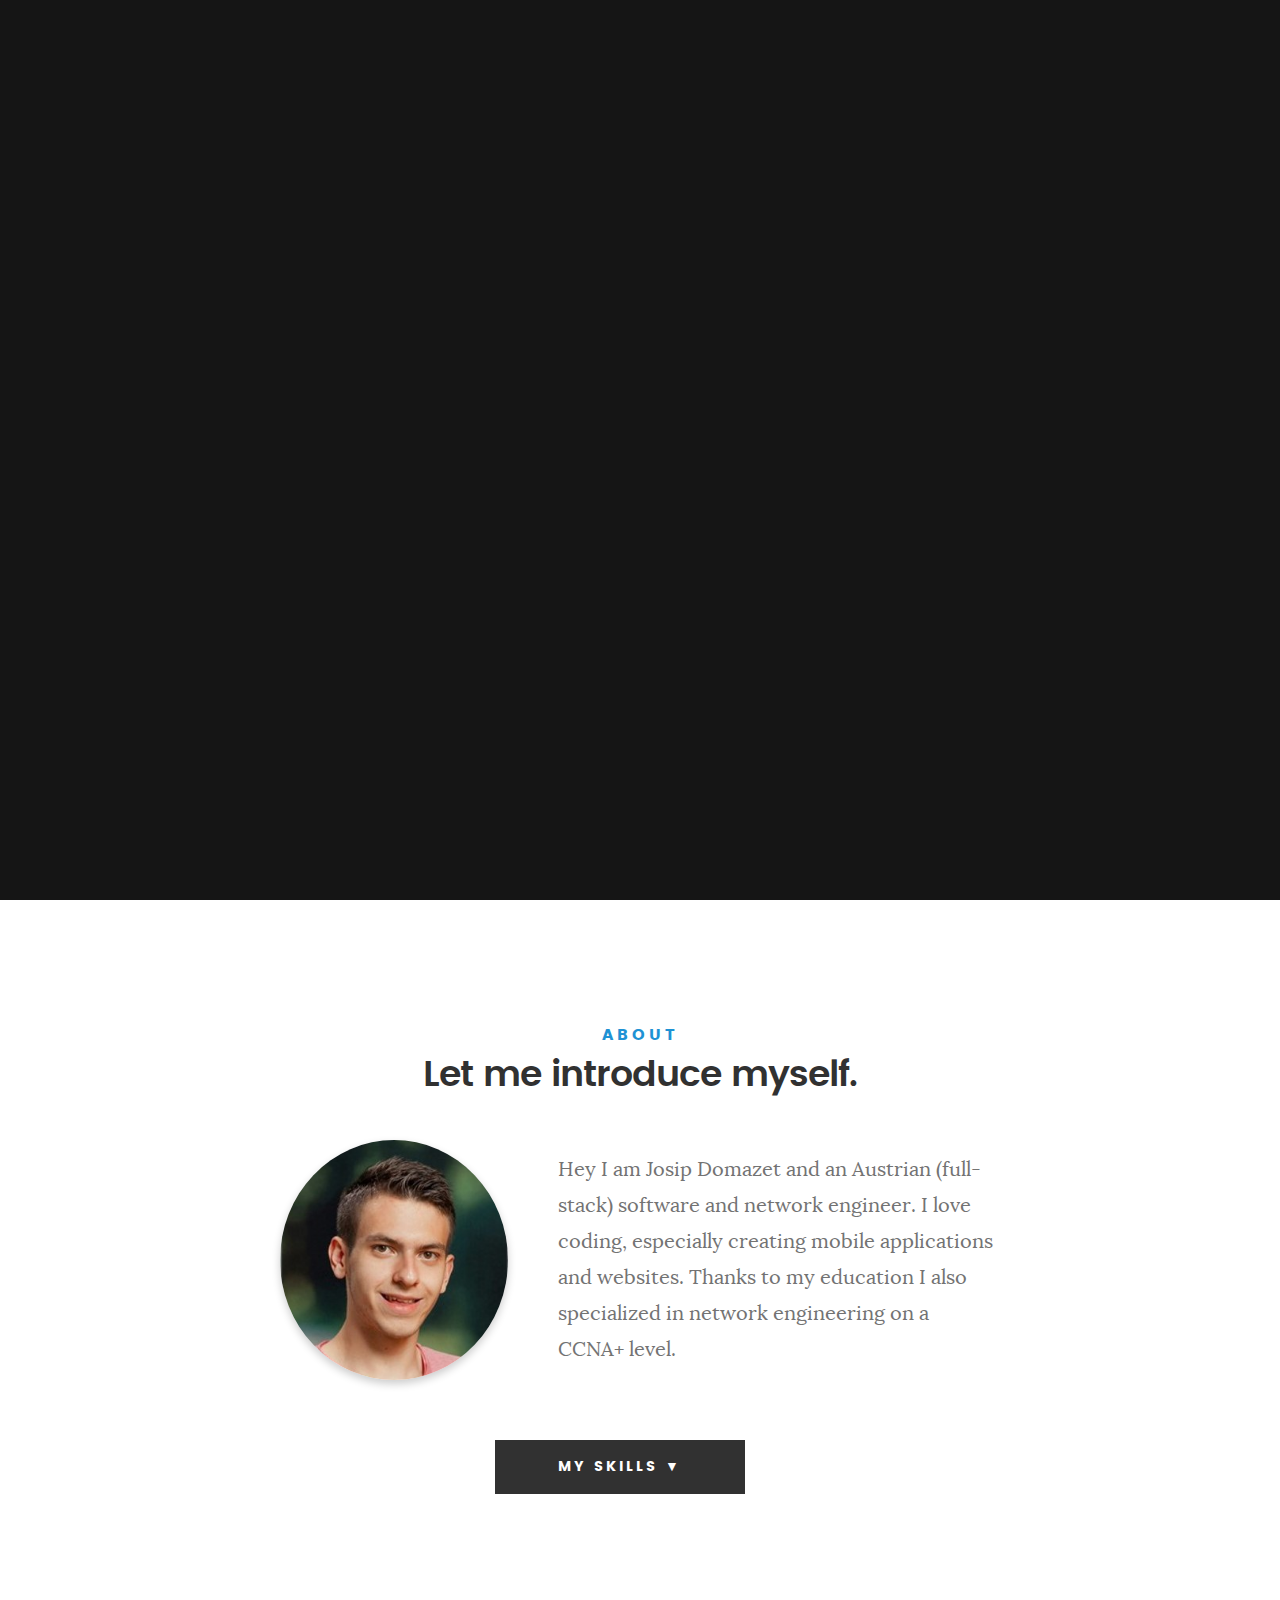
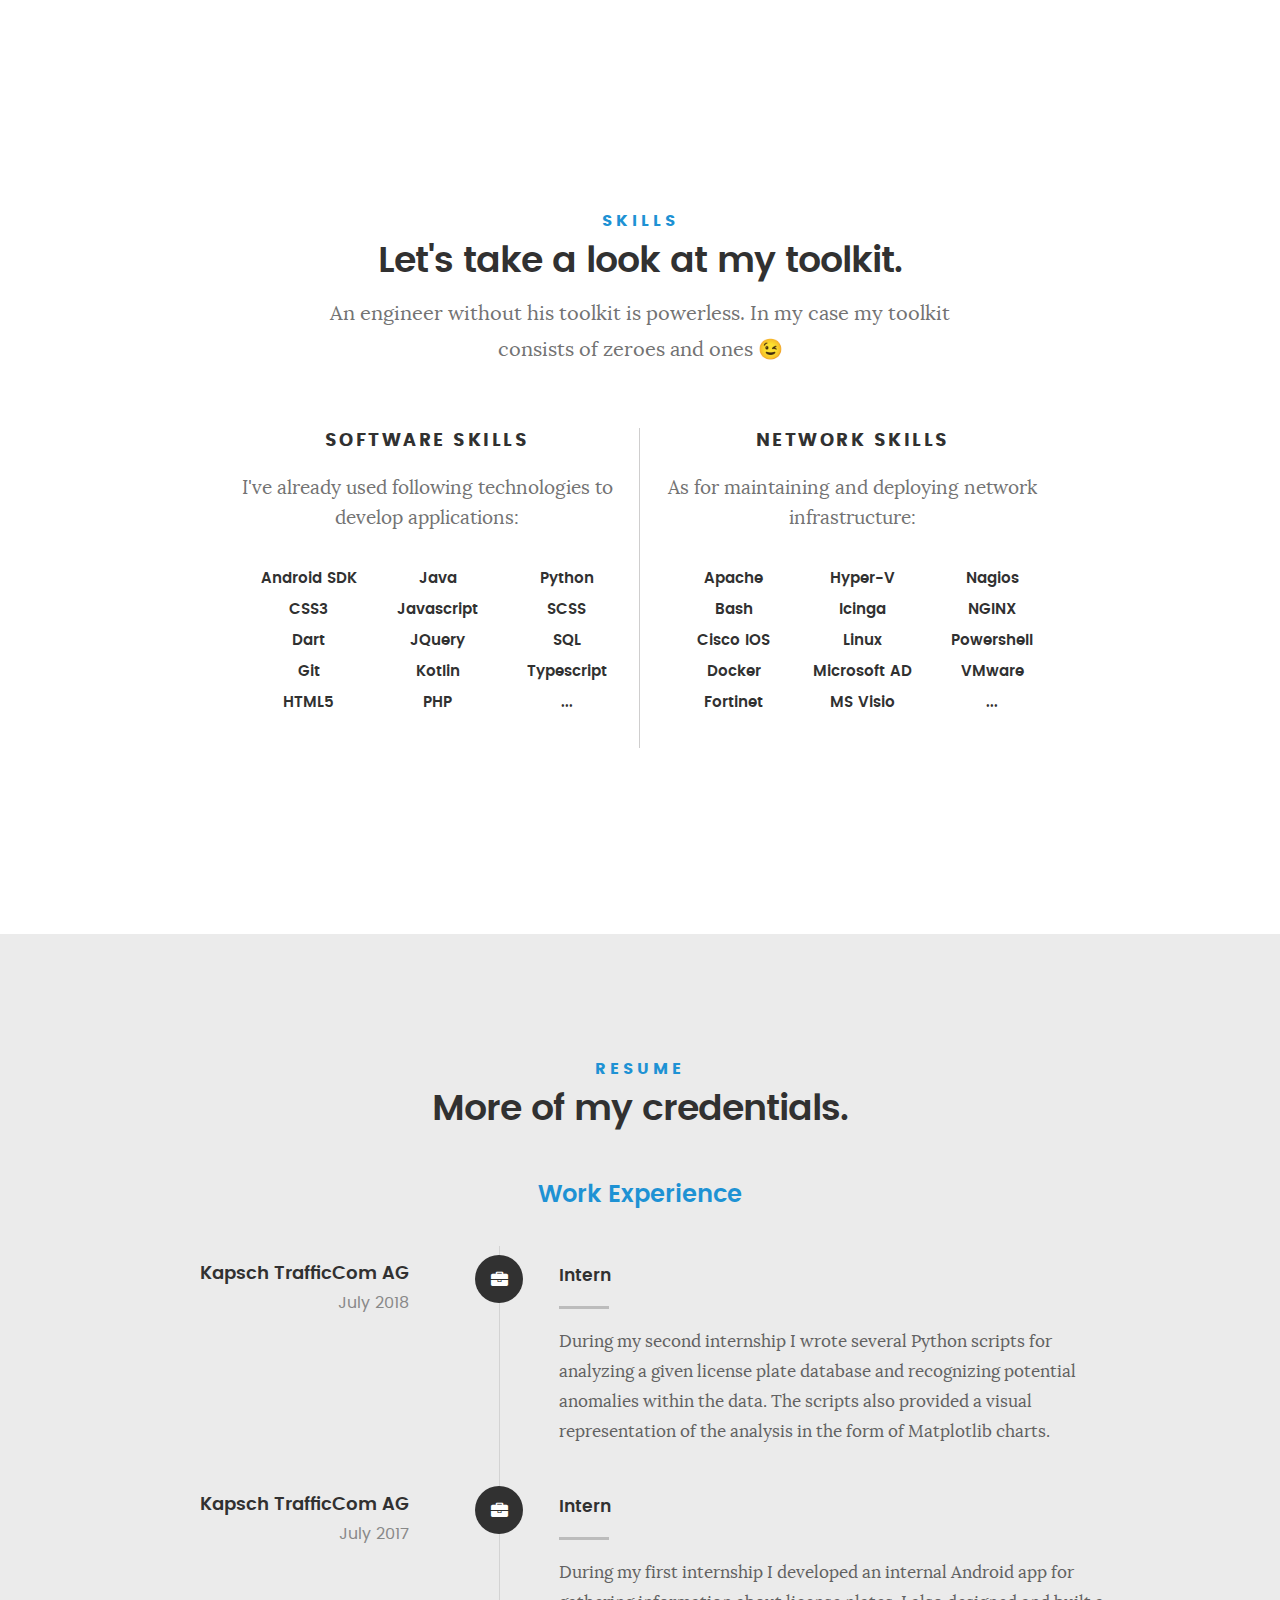
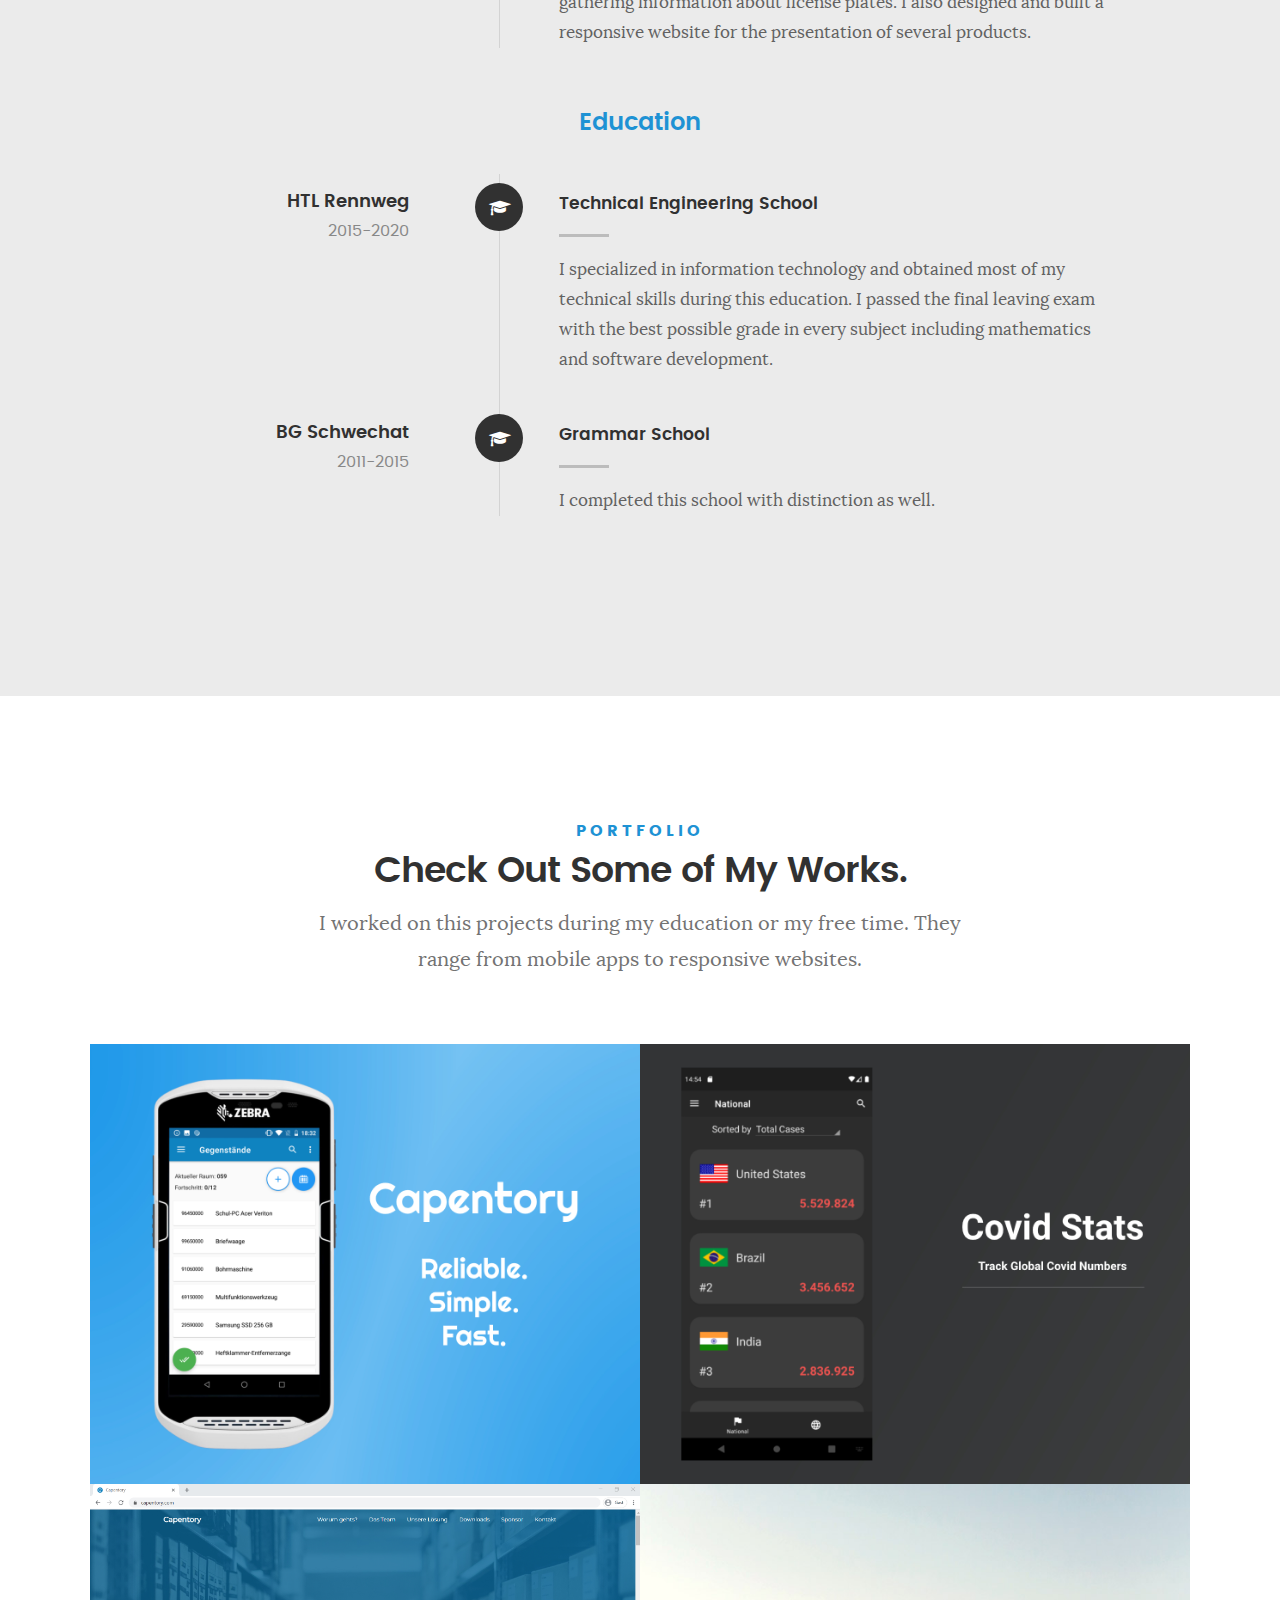
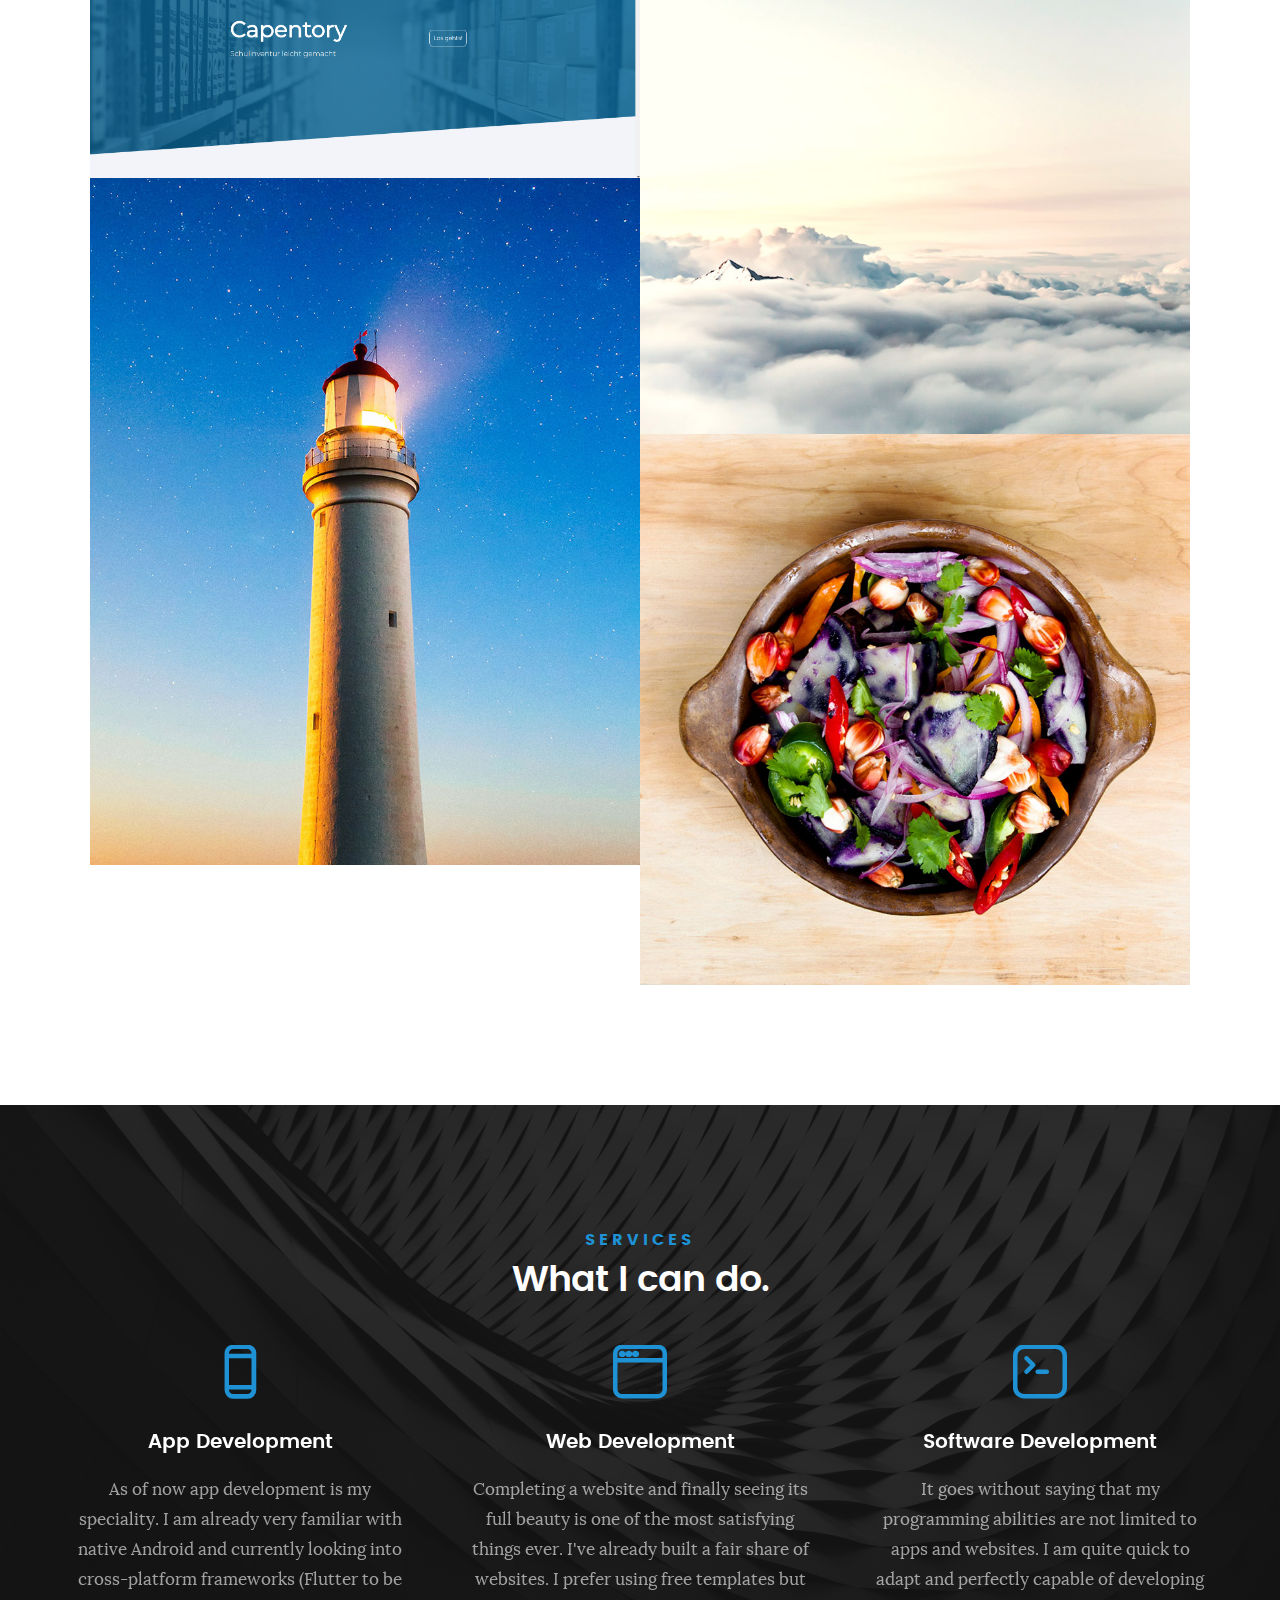
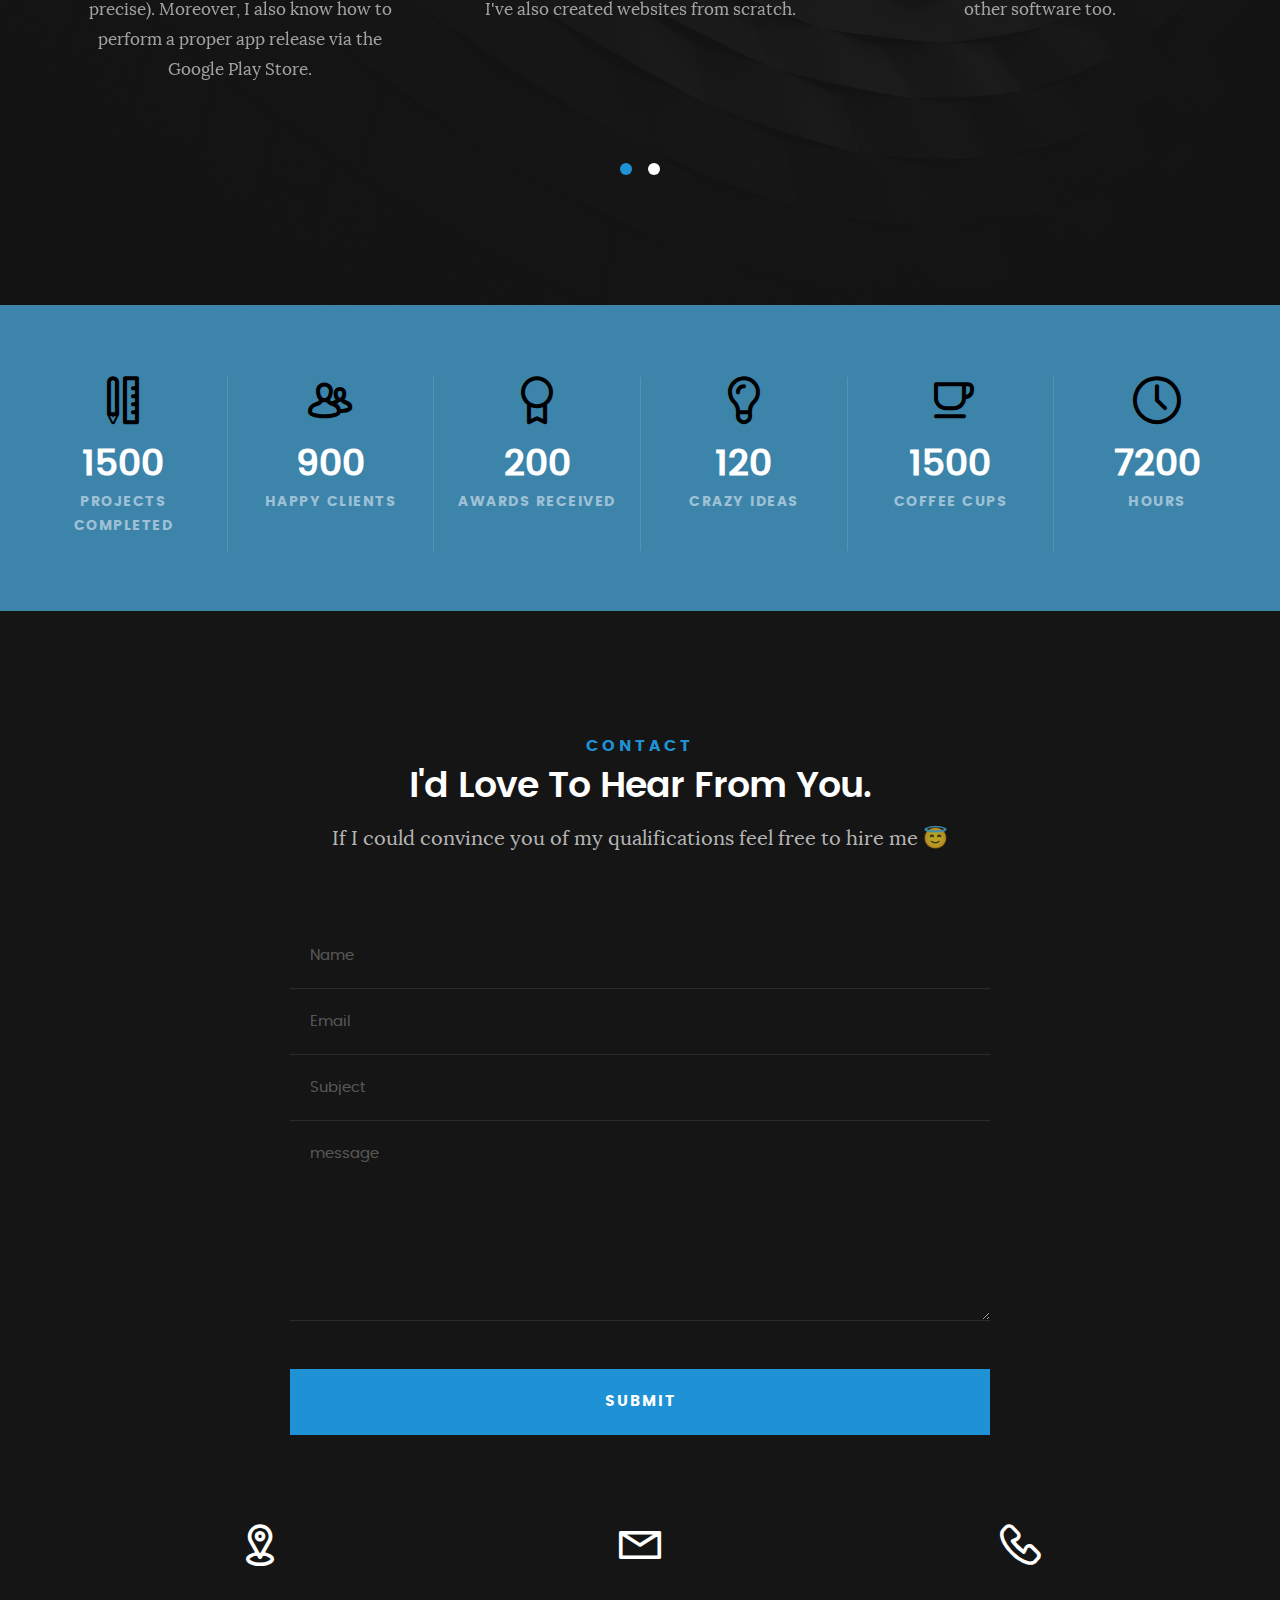
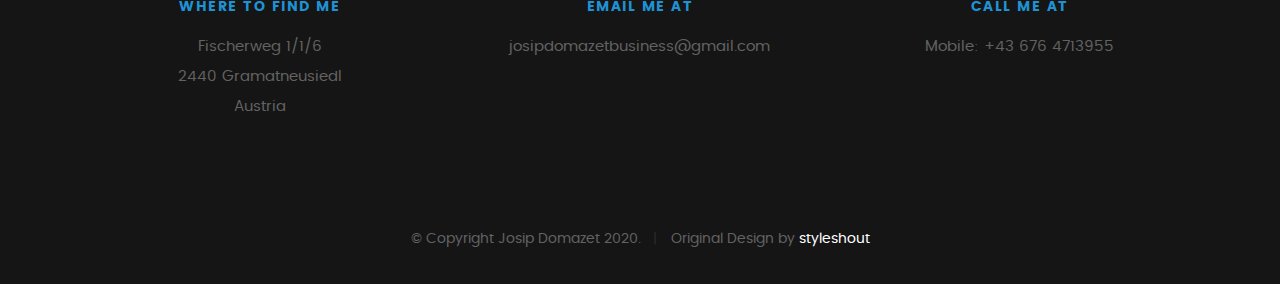
==== commit 3ebb227c: "working on fixing mail" ====
--- a/Kards10/index.html
+++ b/Kards10/index.html
@@ -130,8 +130,8 @@
                 <img src="images/profile-pic.jpg" alt="Profile Picture">
 
                 <div id="about-me-text">
-                    <p class="lead">I am an Austrian (full-stack) software and network engineer. I love to code. In
-                        particular I like creating mobile applications and
+                    <p class="lead">Hey I am Josip Domazet and an Austrian (full-stack) software and network engineer. I
+                        love coding, especially creating mobile applications and
                         websites. Thanks to my education I also specialized in network engineering on a CCNA+ level.</p>
 
 
@@ -163,7 +163,7 @@
 
 
                 <p class="lead">An engineer without his toolkit is powerless. In my case my toolkit consists of zeroes
-                    and ones ;)</p>
+                    and ones &#128521;</p>
             </div>
 
         </div>
@@ -601,7 +601,7 @@
 
                     <div class="description-box">
                         <h4>Capentory Website</h4>
-                        <p>I built a website for our diploma project. It is a fully responsive website based on a free
+                        <p>I built a website for our diploma project. It is a responsive website based on a free
                             Bootstrap template. With some SEO I also managed to establish our domain as the #1 search
                             result for the term "Capentory".</p>
 
@@ -620,7 +620,8 @@
 
                     <div class="media">
                         <div class="fluid-video-wrapper">
-                            <iframe src="https://www.youtube.com/embed/tgbNymZ7vqY" width="500" height="281" frameborder="0" webkitallowfullscreen mozallowfullscreen allowfullscreen></iframe>
+                            <iframe src="https://www.youtube.com/embed/tgbNymZ7vqY" width="500" height="281"
+                                    frameborder="0" webkitallowfullscreen mozallowfullscreen allowfullscreen></iframe>
                         </div>
                     </div>
 
@@ -732,10 +733,9 @@
         <div class="col-twelve">
 
             <h5>Services</h5>
-            <h1>What Can I Do For You?</h1>
-
-            <p class="lead">Lorem ipsum Do commodo in proident enim in dolor cupidatat adipisicing dolore officia nisi
-                aliqua incididunt Ut veniam lorem ipsum Consectetur ut in in eu do.</p>
+            <h1>What I can do.</h1>
+
+            <!--<p class="lead">I can offer the following services.</p>-->
 
         </div>
     </div> <!-- /section-intro -->
@@ -746,16 +746,16 @@
 
             <div class="service">
 
-                <span class="icon"><i class="icon-earth"></i></span>
+                <span class="icon"><i class="icon-mobile"></i></span>
 
                 <div class="service-content">
 
-                    <h3>Webdesign</h3>
-
-                    <p class="desc">Sed ut perspiciatis unde omnis iste natus error sit voluptatem accusantium
-                        doloremque laudantium, totam rem aperiam, eaque ipsa quae ab illo inventore veritatis et quasi
-                        architecto beatae vitae dicta sunt explicabo. Nemo enim ipsam voluptatem quia voluptas sit
-                        aspernatur aut odit aut fugit.
+                    <h3>App Development</h3>
+
+                    <p class="desc">
+                        As of now app development is my speciality. I am already very familiar with native Android and
+                        currently looking into cross-platform frameworks (Flutter to be precise). Moreover, I also know
+                        how to perform a proper app release via the Google Play Store.
                     </p>
 
                 </div>
@@ -770,46 +770,44 @@
 
                     <h3>Web Development</h3>
 
-                    <p class="desc">Sed ut perspiciatis unde omnis iste natus error sit voluptatem accusantium
-                        doloremque laudantium, totam rem aperiam, eaque ipsa quae ab illo inventore veritatis et quasi
-                        architecto beatae vitae dicta sunt explicabo. Nemo enim ipsam voluptatem quia voluptas sit
-                        aspernatur aut odit aut fugit.
+                    <p class="desc">Completing a website and finally seeing its full beauty is one of the most
+                        satisfying things
+                        ever. I've already built a fair share of websites. I prefer using free templates but I've also
+                        created websites from scratch.
                     </p>
 
                 </div>
 
             </div> <!-- /service -->
 
+
             <div class="service">
 
-                <span class="icon"><i class="icon-paint-brush"></i></span>
+                <span class="icon"><i class="icon-terminal"></i></span>
 
                 <div class="service-content">
 
-                    <h3>Branding</h3>
-
-                    <p class="desc">Sed ut perspiciatis unde omnis iste natus error sit voluptatem accusantium
-                        doloremque laudantium, totam rem aperiam, eaque ipsa quae ab illo inventore veritatis et quasi
-                        architecto beatae vitae dicta sunt explicabo. Nemo enim ipsam voluptatem quia voluptas sit
-                        aspernatur aut odit aut fugit.
+                    <h3>Software Development</h3>
+
+                    <p class="desc">It goes without saying that my programming abilities are not limited to apps and
+                        websites. I am quite quick to adapt and perfectly capable of developing other software too.
                     </p>
 
                 </div>
 
             </div> <!-- /service -->
 
+
             <div class="service">
 
-                <span class="icon"><i class="icon-toggles"></i></span>
+                <span class="icon"><i class="icon-database"></i></span>
 
                 <div class="service-content">
 
-                    <h3>UI/UX Design</h3>
-
-                    <p class="desc">Sed ut perspiciatis unde omnis iste natus error sit voluptatem accusantium
-                        doloremque laudantium, totam rem aperiam, eaque ipsa quae ab illo inventore veritatis et quasi
-                        architecto beatae vitae dicta sunt explicabo. Nemo enim ipsam voluptatem quia voluptas sit
-                        aspernatur aut odit aut fugit.
+                    <h3>Databases</h3>
+
+                    <p class="desc">I have already worked with MySQL, MariaDB and Postgresql databases and due to my
+                        education am also familiar with basic database concepts and more advanced techniques like OOM.
                     </p>
 
                 </div>
@@ -818,16 +816,17 @@
 
             <div class="service">
 
-                <span class="icon"><i class="icon-image"></i></span>
+                <span class="icon"><i class="icon-wi-fi"></i></span>
+
 
                 <div class="service-content">
 
-                    <h3>Graphics Design</h3>
-
-                    <p class="desc">Sed ut perspiciatis unde omnis iste natus error sit voluptatem accusantium
-                        doloremque laudantium, totam rem aperiam, eaque ipsa quae ab illo inventore veritatis et quasi
-                        architecto beatae vitae dicta sunt explicabo. Nemo enim ipsam voluptatem quia voluptas sit
-                        aspernatur aut odit aut fugit.
+                    <h3>Network Administration</h3>
+
+                    <p class="desc">Thanks to my extensive knowledge in networking I have an in-depth understanding of
+                        how networks operate and exchange data between each other. Be it Routing, Switching or VPNs
+                        there aren't a lot of network topics left that our teachers hasn't already maltreated us with
+                        &#128521;
                     </p>
 
                 </div>
@@ -836,21 +835,22 @@
 
             <div class="service">
 
-                <span class="icon"><i class="icon-chat"></i></span>
+                <span class="icon"><i class="icon-shield"></i></span>
 
                 <div class="service-content">
 
-                    <h3>Consultancy</h3>
-
-                    <p class="desc">Sed ut perspiciatis unde omnis iste natus error sit voluptatem accusantium
-                        doloremque laudantium, totam rem aperiam, eaque ipsa quae ab illo inventore veritatis et quasi
-                        architecto beatae vitae dicta sunt explicabo. Nemo enim ipsam voluptatem quia voluptas sit
-                        aspernatur aut odit aut fugit.
+                    <h3>System Administration</h3>
+
+                    <p class="desc">Network and System administration go hand in hand. I am familiar with small and
+                        medium sized infrastructures and their administrative needs. This includes configuring,
+                        monitoring, backups
+                        and even hardening as protection from outside attacks.
                     </p>
 
                 </div>
 
             </div> <!-- /service -->
+
 
         </div> <!-- /services-list -->
 
@@ -982,8 +982,7 @@
             <h5>Contact</h5>
             <h1>I'd Love To Hear From You.</h1>
 
-            <p class="lead">Lorem ipsum Do commodo in proident enim in dolor cupidatat adipisicing dolore officia nisi
-                aliqua incididunt Ut veniam lorem ipsum Consectetur ut in in eu do.</p>
+            <p class="lead">If I could convince you of my qualifications feel free to hire me &#128519;</p>
 
         </div>
     </div> <!-- /section-intro -->
@@ -1049,9 +1048,9 @@
             <h5>Where to find me</h5>
 
             <p>
-                1600 Amphitheatre Parkway<br>
-                Mountain View, CA<br>
-                94043 US
+                Fischerweg 1/1/6<br>
+                2440 Gramatneusiedl<br>
+                Austria
             </p>
 
         </div>
@@ -1064,8 +1063,7 @@
 
             <h5>Email Me At</h5>
 
-            <p>someone@kardswebsite.com<br>
-                info@kardswebsite.com
+            <p>josipdomazetbusiness@gmail.com
             </p>
 
         </div>
@@ -1078,9 +1076,8 @@
 
             <h5>Call Me At</h5>
 
-            <p>Phone: (+63) 555 1212<br>
-                Mobile: (+63) 555 0100<br>
-                Fax: (+63) 555 0101
+            <p>
+                Mobile: +43 676 4713955<br>
             </p>
 
         </div>
@@ -1096,7 +1093,7 @@
 <footer>
     <div class="row">
 
-        <div class="col-six tab-full pull-right social">
+        <!--<div class="col-six tab-full pull-right social">
 
             <ul class="footer-social">
                 <li><a href="#"><i class="fa fa-facebook"></i></a></li>
@@ -1106,12 +1103,12 @@
                 <li><a href="#"><i class="fa fa-instagram"></i></a></li>
             </ul>
 
-        </div>
-
-        <div class="col-six tab-full">
+        </div>-->
+
+        <div class="tab-full align-center text-center">
             <div class="copyright">
-                <span>© Copyright Kards 2016.</span>
-                <span>Design by <a href="http://www.styleshout.com/">styleshout</a></span>
+                <span>© Copyright Josip Domazet 2020.</span>
+                <span>Original Design by <a href="http://www.styleshout.com/">styleshout</a></span>
             </div>
         </div>
 
--- a/Kards10/css/main.css
+++ b/Kards10/css/main.css
@@ -1230,18 +1230,23 @@
 .close {
   cursor: pointer;
   position: absolute;
-  top: 24px;
+  top: 17px;
   transform: translate(0%, -50%);
-  right: 0px;
+  right: 0;
   color: #FFF;
   text-align: center;
-  width: 50px;
-  height: 50px;
-  line-height: 50px;
+  width: 35px;
+  height: 35px;
+  line-height: 35px;
   background: #000;
   z-index: 700;
 }
 
+/*
+.button:hover{
+  background-color: $side-color!important;
+}
+*/
 .popup-modal {
   position: relative !important;
 }
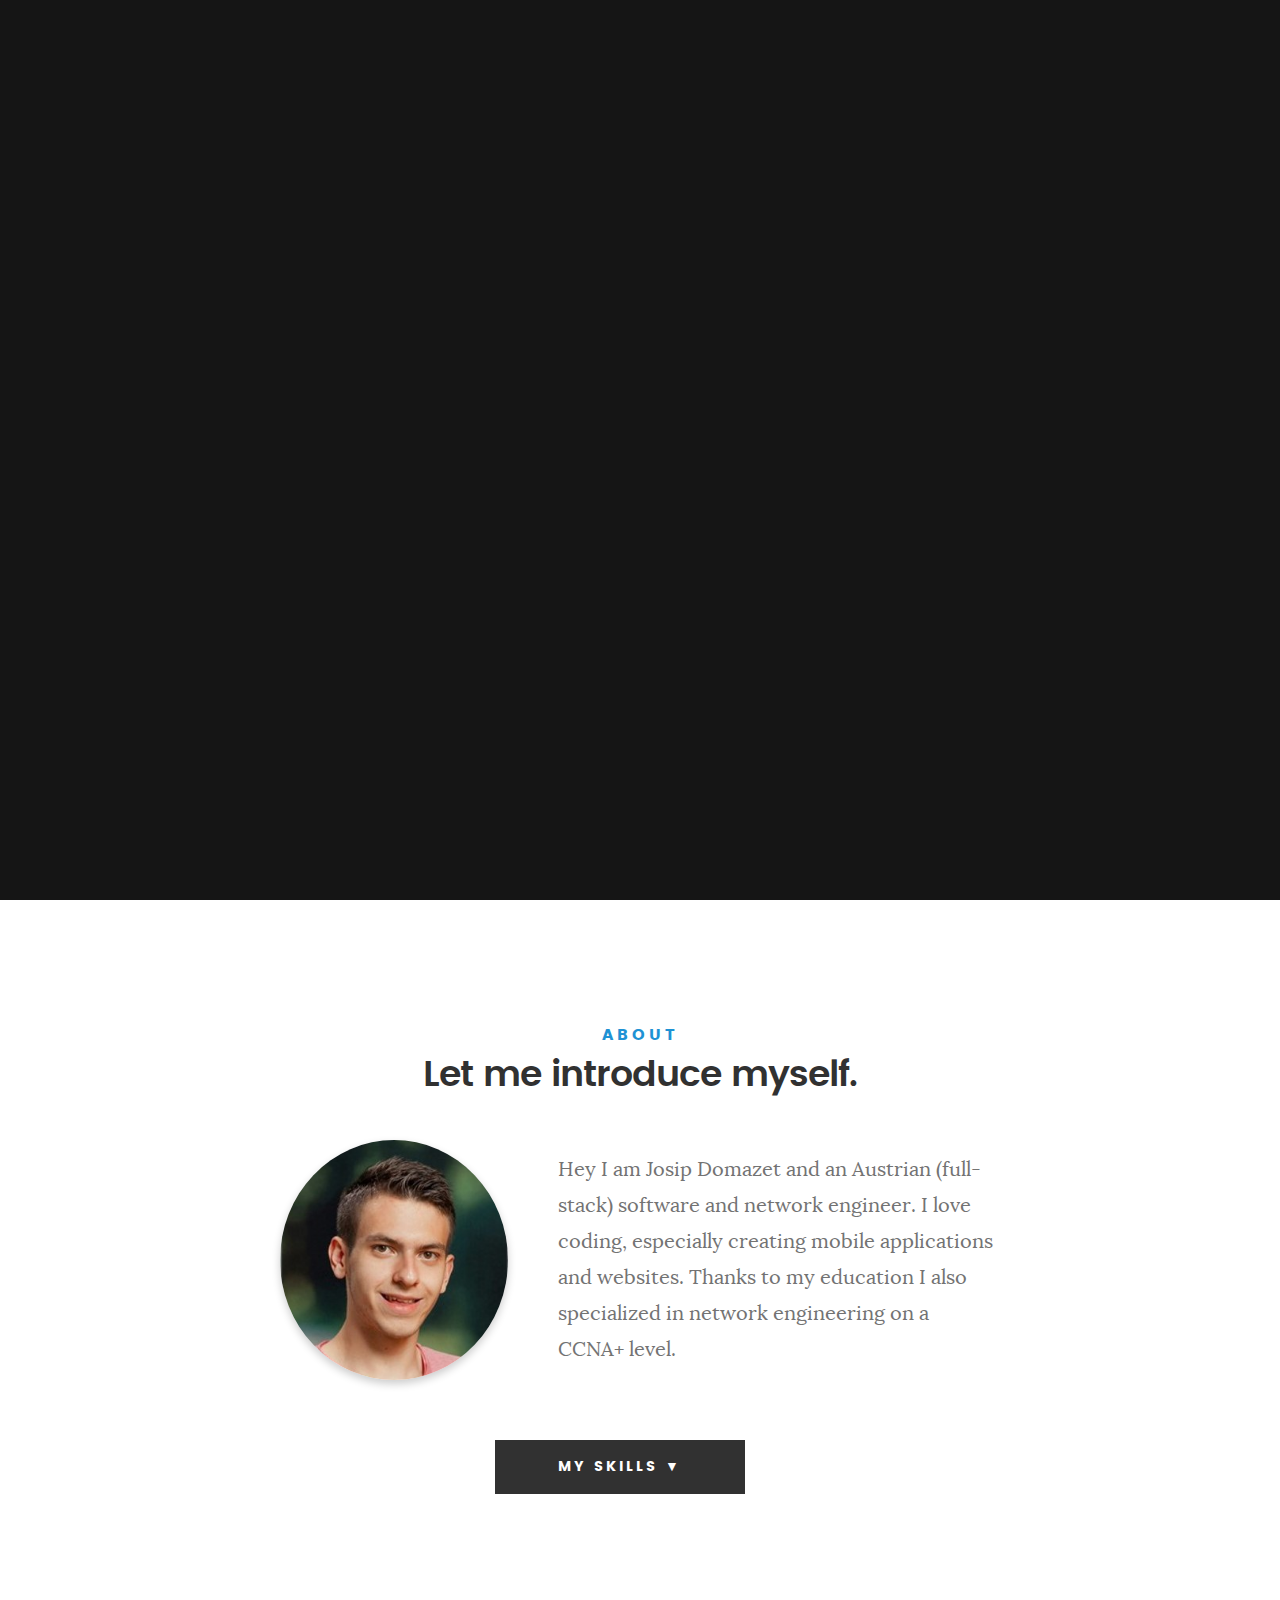
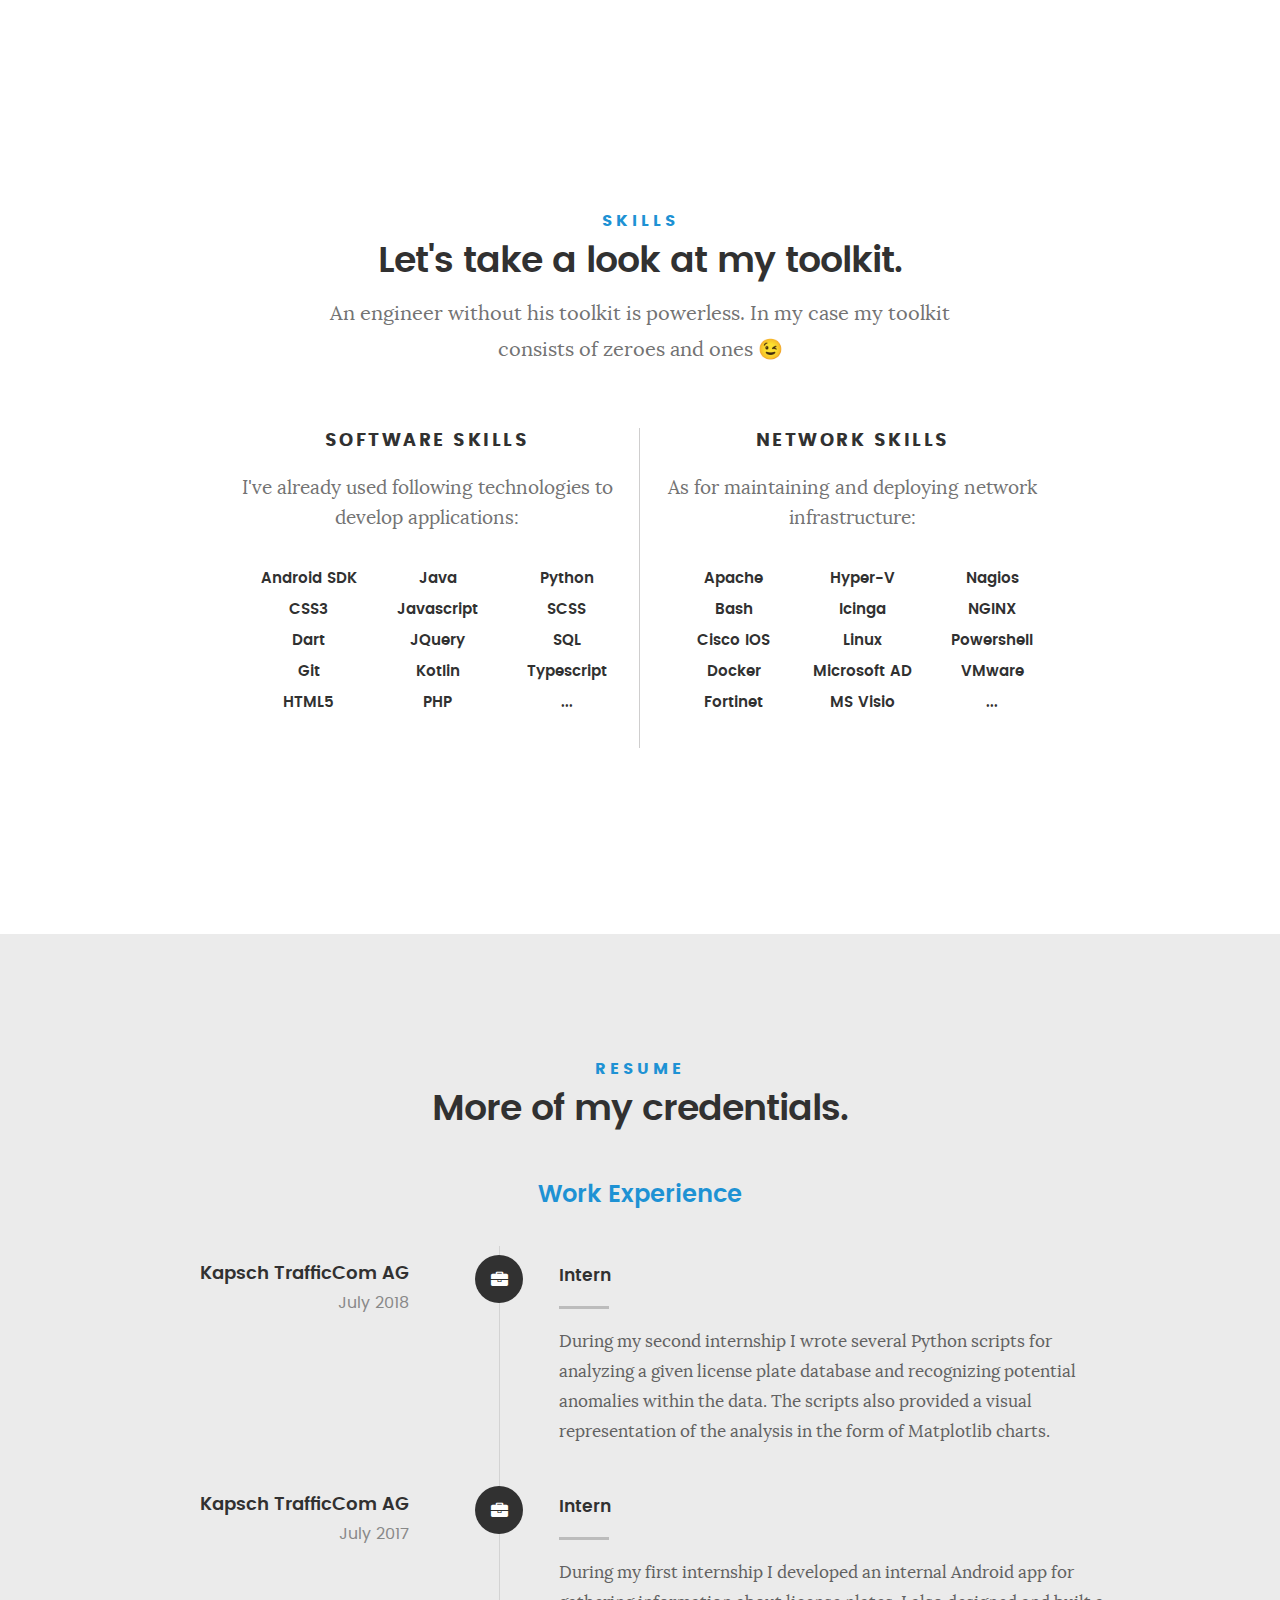
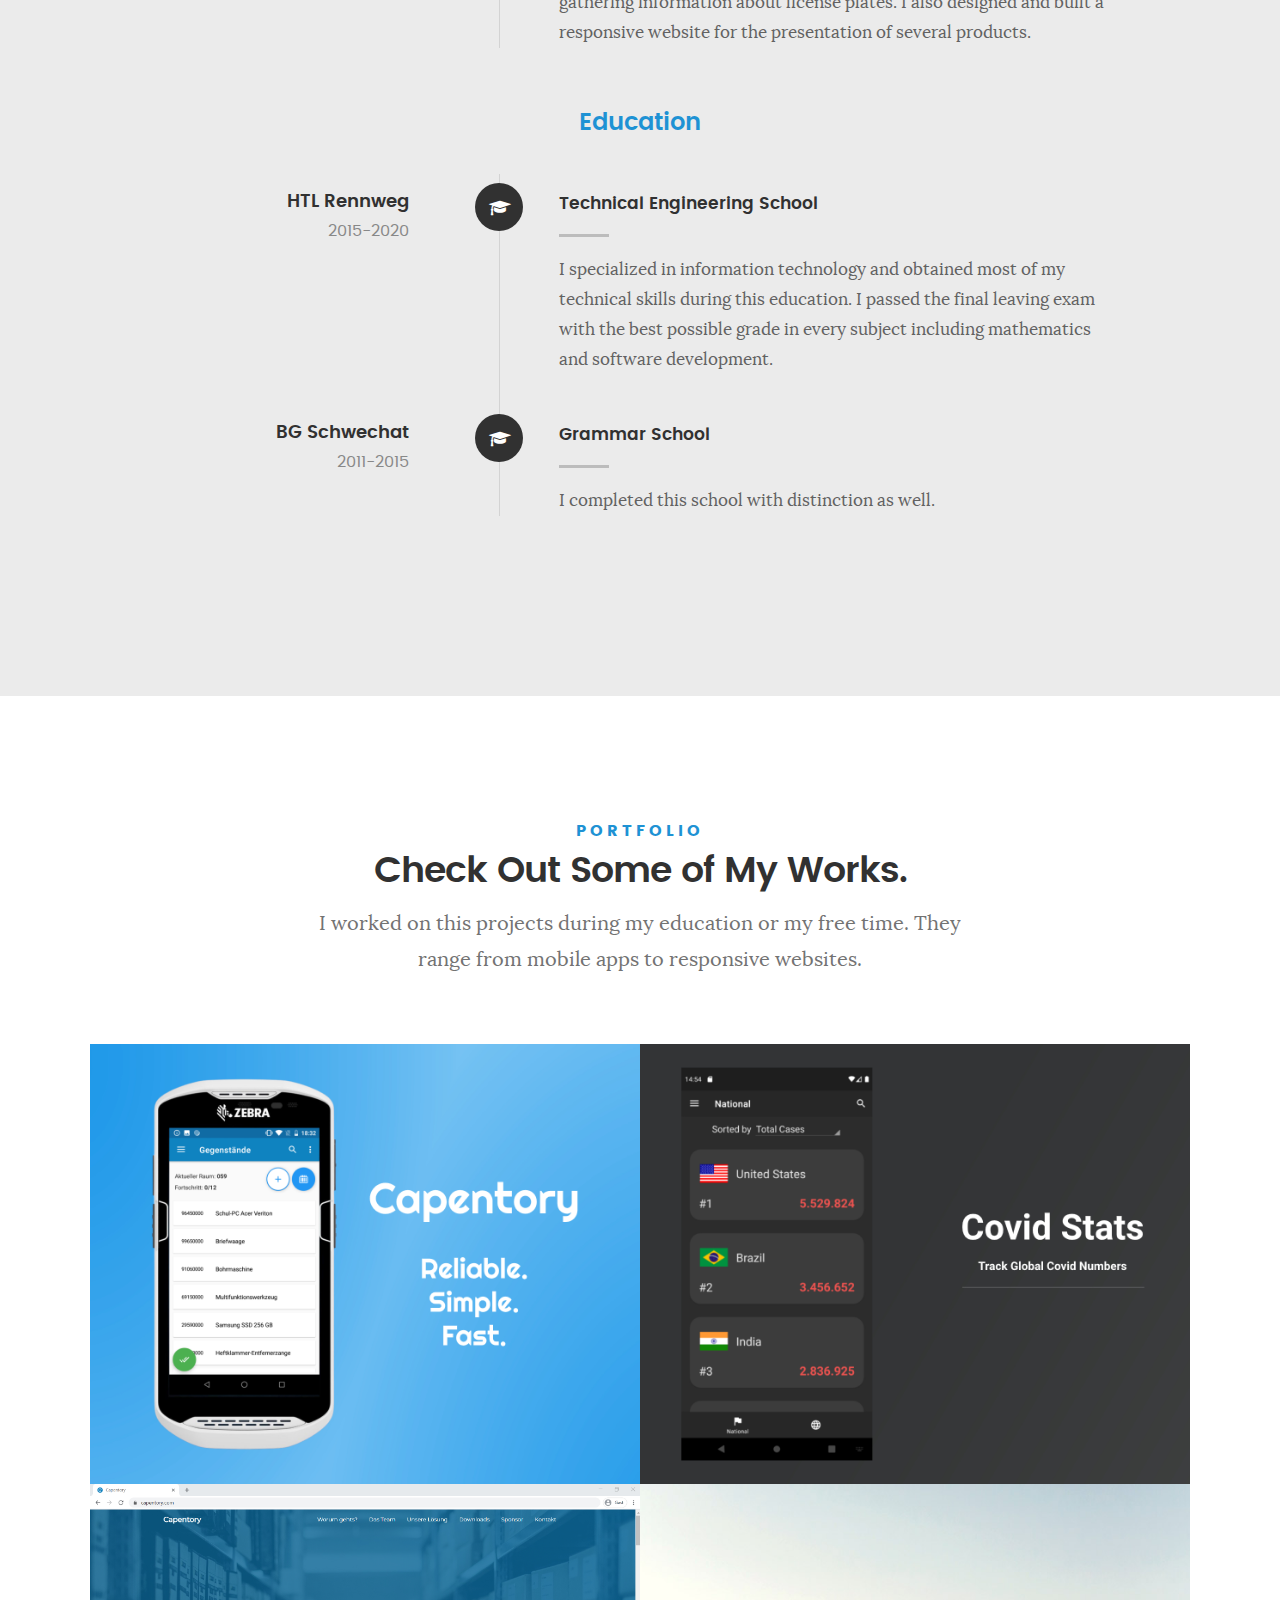
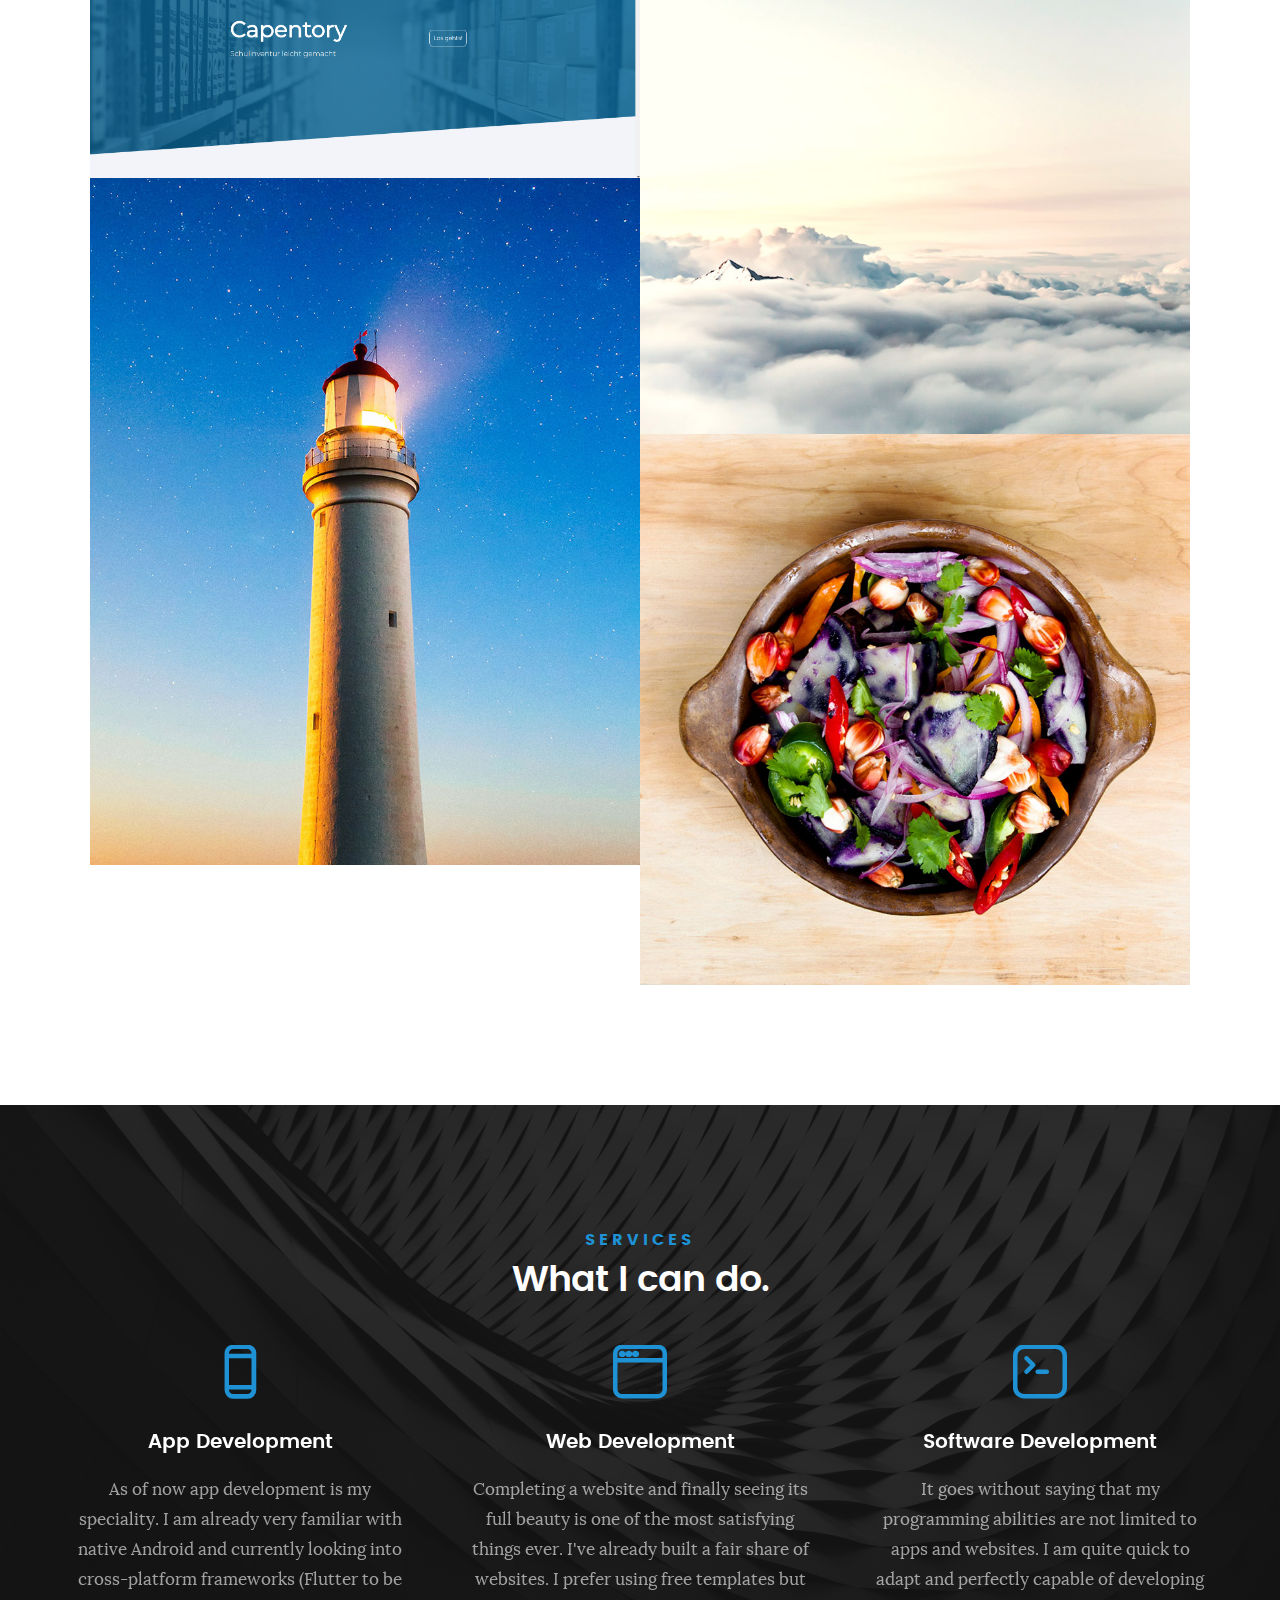
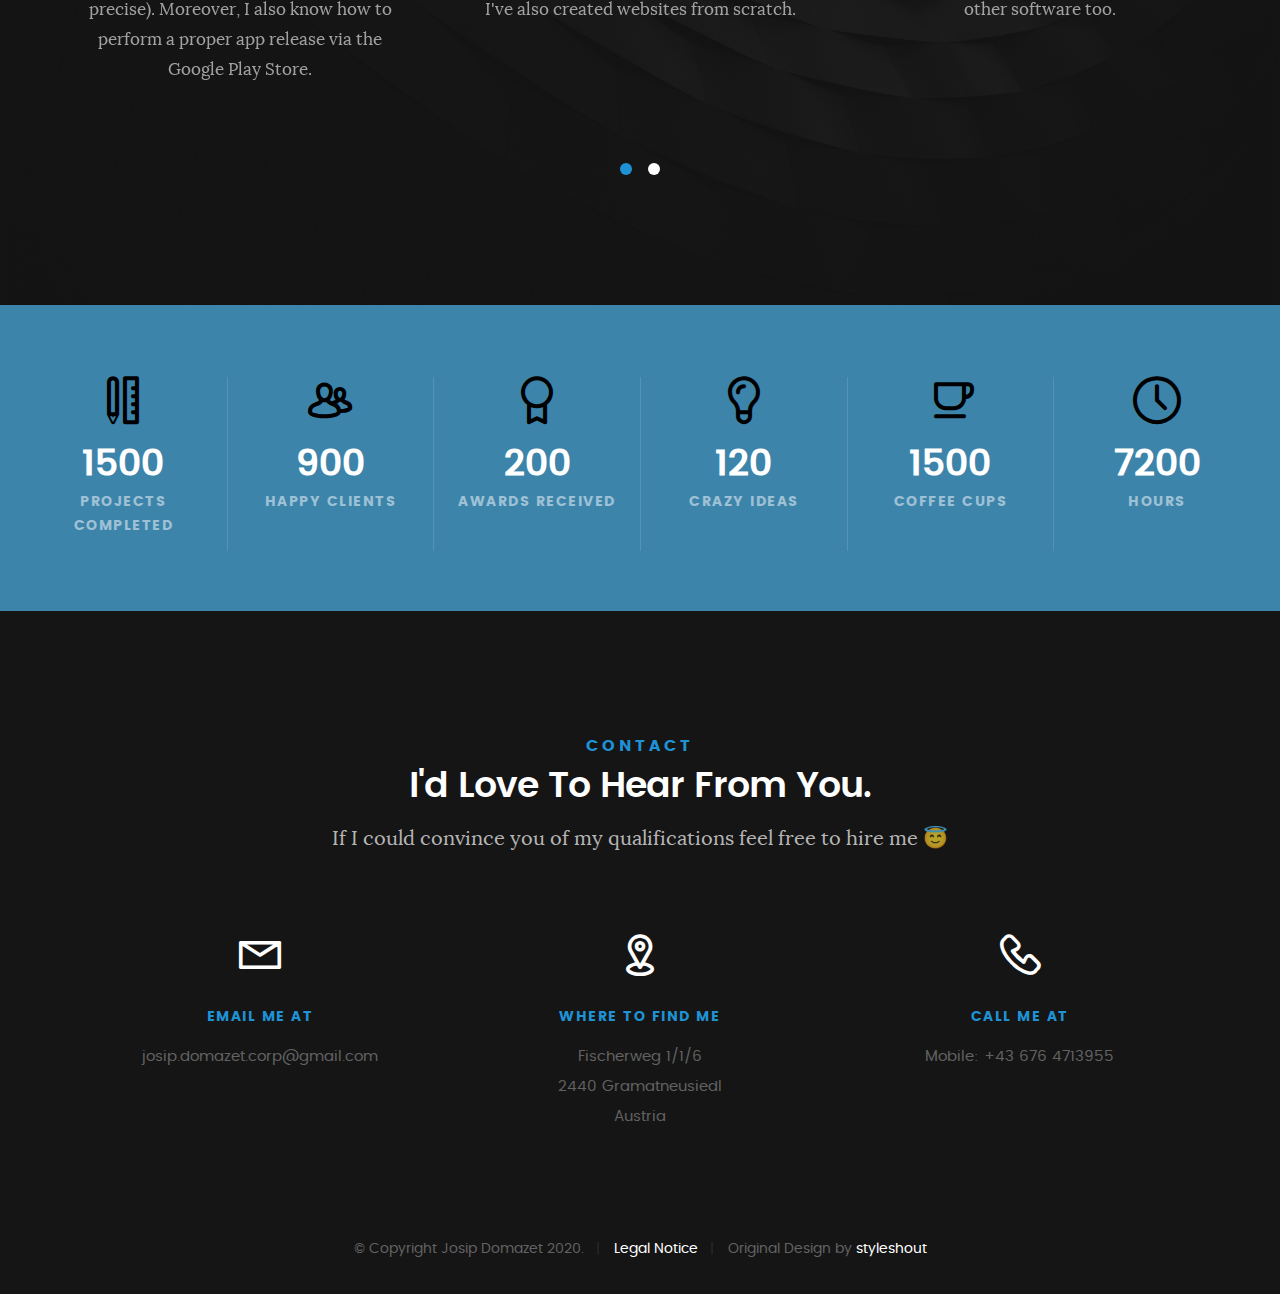
==== commit 9fb9b52f: "working on legal notice" ====
--- a/Kards10/index.html
+++ b/Kards10/index.html
@@ -987,57 +987,50 @@
         </div>
     </div> <!-- /section-intro -->
 
-    <div class="row contact-form">
-
-        <div class="col-twelve">
-
-            <!-- form -->
-            <form name="contactForm" id="contactForm" method="post" action="">
-                <fieldset>
-
-                    <div class="form-field">
-                        <input name="contactName" type="text" id="contactName" placeholder="Name" value="" minlength="2"
-                               required="">
-                    </div>
-                    <div class="form-field">
-                        <input name="contactEmail" type="email" id="contactEmail" placeholder="Email" value=""
-                               required="">
-                    </div>
-                    <div class="form-field">
-                        <input name="contactSubject" type="text" id="contactSubject" placeholder="Subject" value="">
-                    </div>
-                    <div class="form-field">
-                        <textarea name="contactMessage" id="contactMessage" placeholder="message" rows="10" cols="50"
-                                  required=""></textarea>
-                    </div>
-                    <div class="form-field">
-                        <button class="submitform">Submit</button>
-                        <div id="submit-loader">
-                            <div class="text-loader">Sending...</div>
-                            <div class="s-loader">
-                                <div class="bounce1"></div>
-                                <div class="bounce2"></div>
-                                <div class="bounce3"></div>
-                            </div>
-                        </div>
-                    </div>
-
-                </fieldset>
-            </form> <!-- Form End -->
-
-            <!-- contact-warning -->
-            <div id="message-warning">
+    <!--  <div class="row contact-form">
+
+          <div class="col-twelve">
+
+              &lt;!&ndash; form &ndash;&gt;
+              <form name="contactForm" id="contactForm" method="post" action="">
+                  <fieldset>
+                      <div class="form-field">
+                          <input name="contactSubject" type="text" id="contactSubject" placeholder="Subject" value="">
+                      </div>
+                      <div class="form-field">
+                          <textarea name="contactMessage" id="contactMessage" placeholder="Message" rows="10" cols="50"
+                                    required=""></textarea>
+                      </div>
+                      <div class="form-field">
+                          <button class="submitform">Submit</button>
+                      </div>
+
+                  </fieldset>
+              </form> &lt;!&ndash; Form End &ndash;&gt;
+
+              &lt;!&ndash; contact-warning &ndash;&gt;
+              <div id="message-warning">
+              </div>
+              &lt;!&ndash; contact-success &ndash;&gt;
+              <div id="message-success">
+                  <i class="fa fa-check"></i>Your message was sent, thank you!<br>
+              </div>
+
+          </div> &lt;!&ndash; /col-twelve &ndash;&gt;
+
+      </div>--> <!-- /contact-form -->
+
+    <div class="row contact-info">
+        <div class="col-four tab-full collapse">
+
+            <div class="icon">
+                <i class="icon-mail"></i>
             </div>
-            <!-- contact-success -->
-            <div id="message-success">
-                <i class="fa fa-check"></i>Your message was sent, thank you!<br>
-            </div>
-
-        </div> <!-- /col-twelve -->
-
-    </div> <!-- /contact-form -->
-
-    <div class="row contact-info">
+
+            <h5>Email Me At</h5>
+
+            <a href="mailto:josip.domazet.corp@gmail.com">josip.domazet.corp@gmail.com</a>
+        </div>
 
         <div class="col-four tab-full">
 
@@ -1055,18 +1048,6 @@
 
         </div>
 
-        <div class="col-four tab-full collapse">
-
-            <div class="icon">
-                <i class="icon-mail"></i>
-            </div>
-
-            <h5>Email Me At</h5>
-
-            <p>josipdomazetbusiness@gmail.com
-            </p>
-
-        </div>
 
         <div class="col-four tab-full">
 
@@ -1108,6 +1089,7 @@
         <div class="tab-full align-center text-center">
             <div class="copyright">
                 <span>© Copyright Josip Domazet 2020.</span>
+                <span><a href="legal.html">Legal Notice</a></span>
                 <span>Original Design by <a href="http://www.styleshout.com/">styleshout</a></span>
             </div>
         </div>
@@ -1125,7 +1107,6 @@
 
 <!-- Java Script
 ================================================== -->
-<script src="js/randomColor.min.js"></script>
 <script src="js/jquery-2.1.3.min.js"></script>
 <script src="js/plugins.js"></script>
 <script src="js/main.js"></script>
--- a/Kards10/css/main.css
+++ b/Kards10/css/main.css
@@ -47,6 +47,10 @@
   font-size: 10px;
 }
 
+textarea {
+  resize: none;
+}
+
 @media only screen and (max-width: 1024px) {
   html {
     font-size: 9.4117647059px;
@@ -3136,6 +3140,18 @@
   line-height: 1.8rem;
 }
 
+.contact-info a {
+  margin: 4.8rem auto 0;
+  font-family: "poppins-regular", sans-serif;
+  font-size: 1.5rem;
+  text-align: center;
+  color: #626262;
+}
+
+.contact-info a:hover {
+  color: #1D8FCF;
+}
+
 /*# sourceMappingURL=main.css.map */
 
 /*# sourceMappingURL=main.css.map */
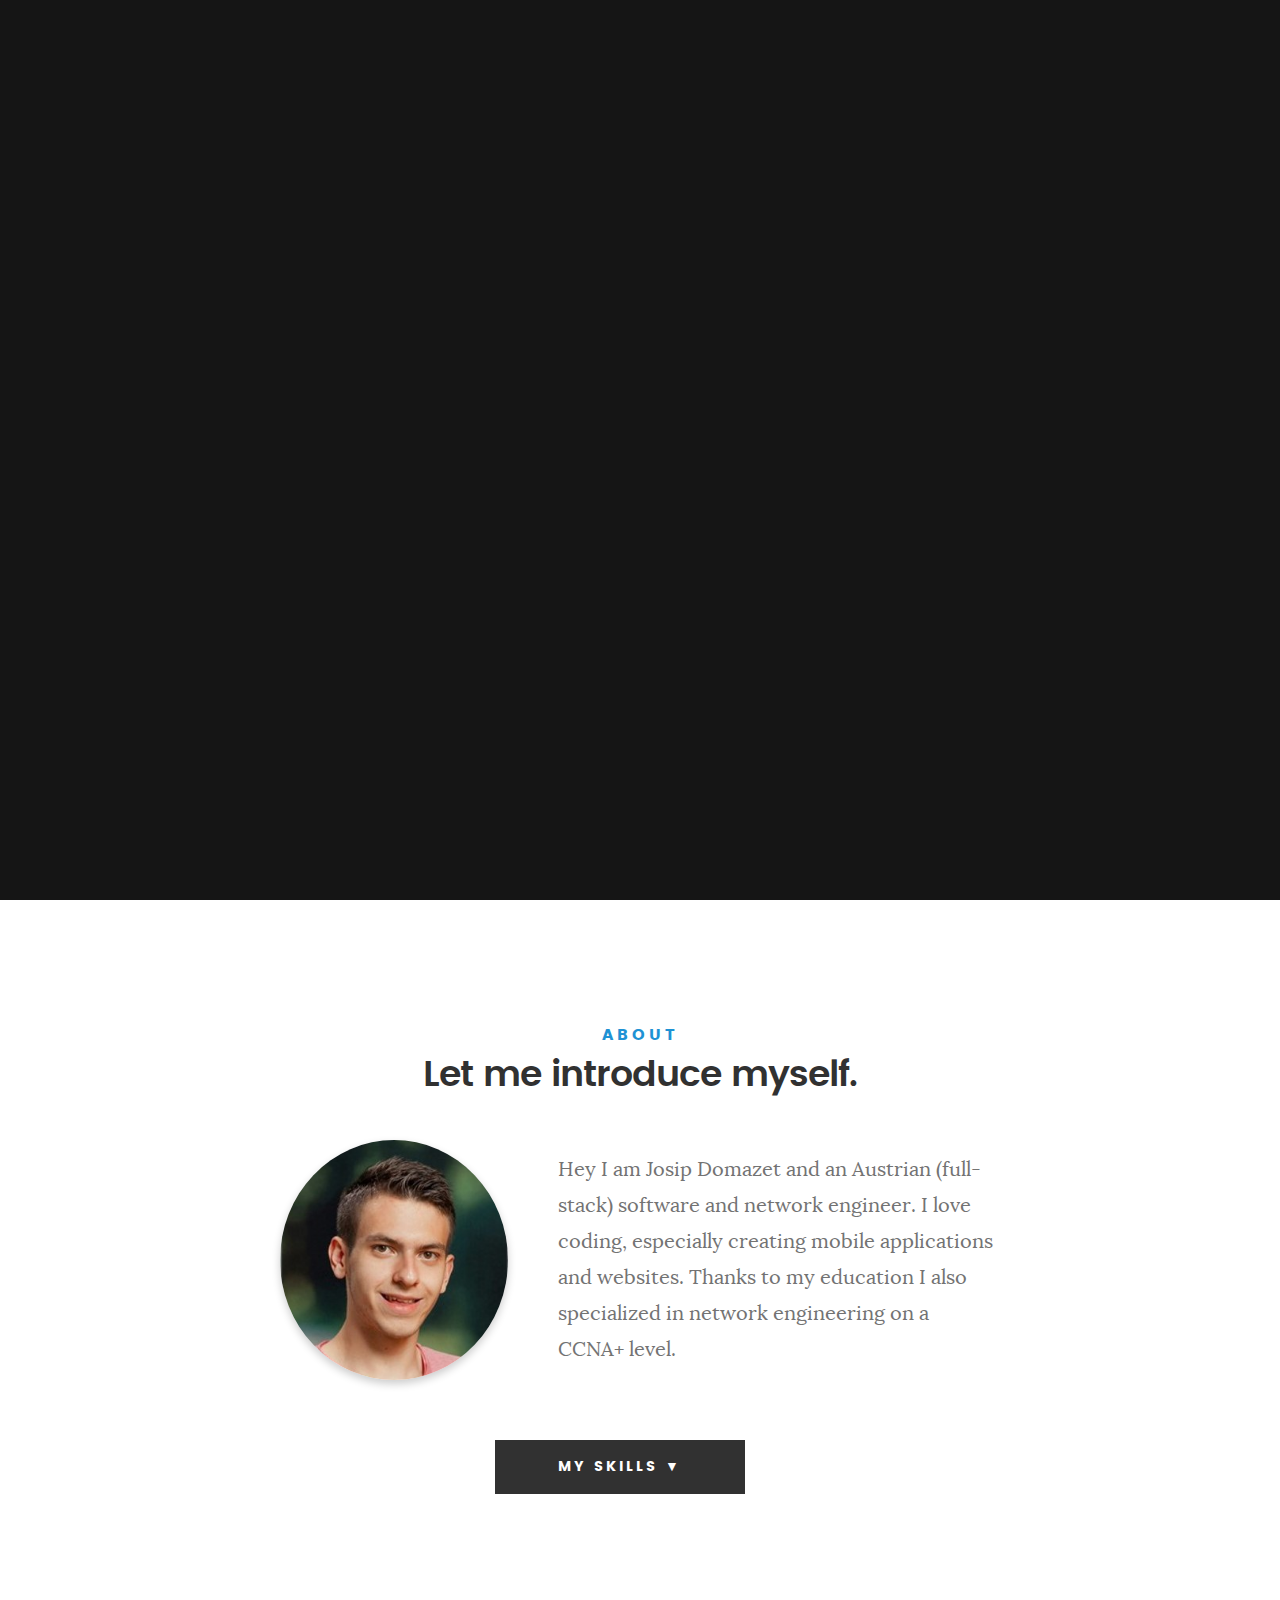
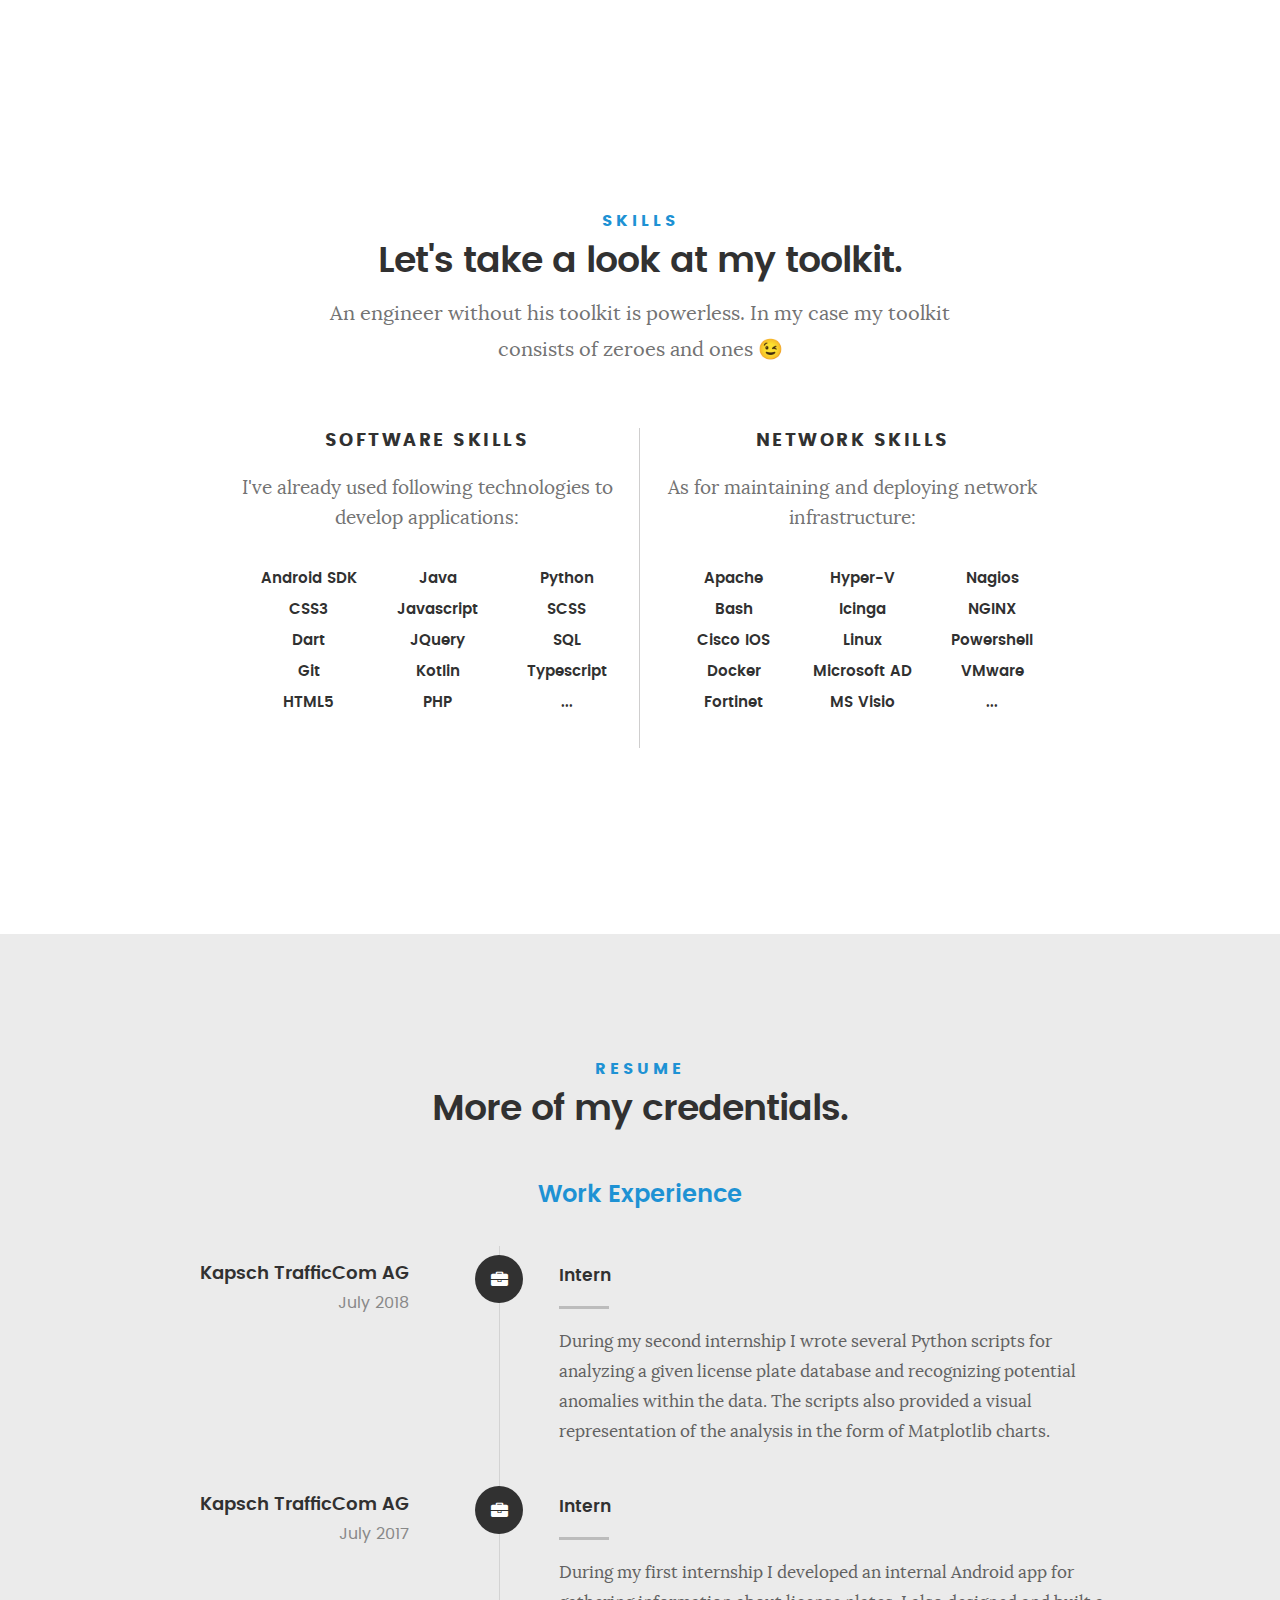
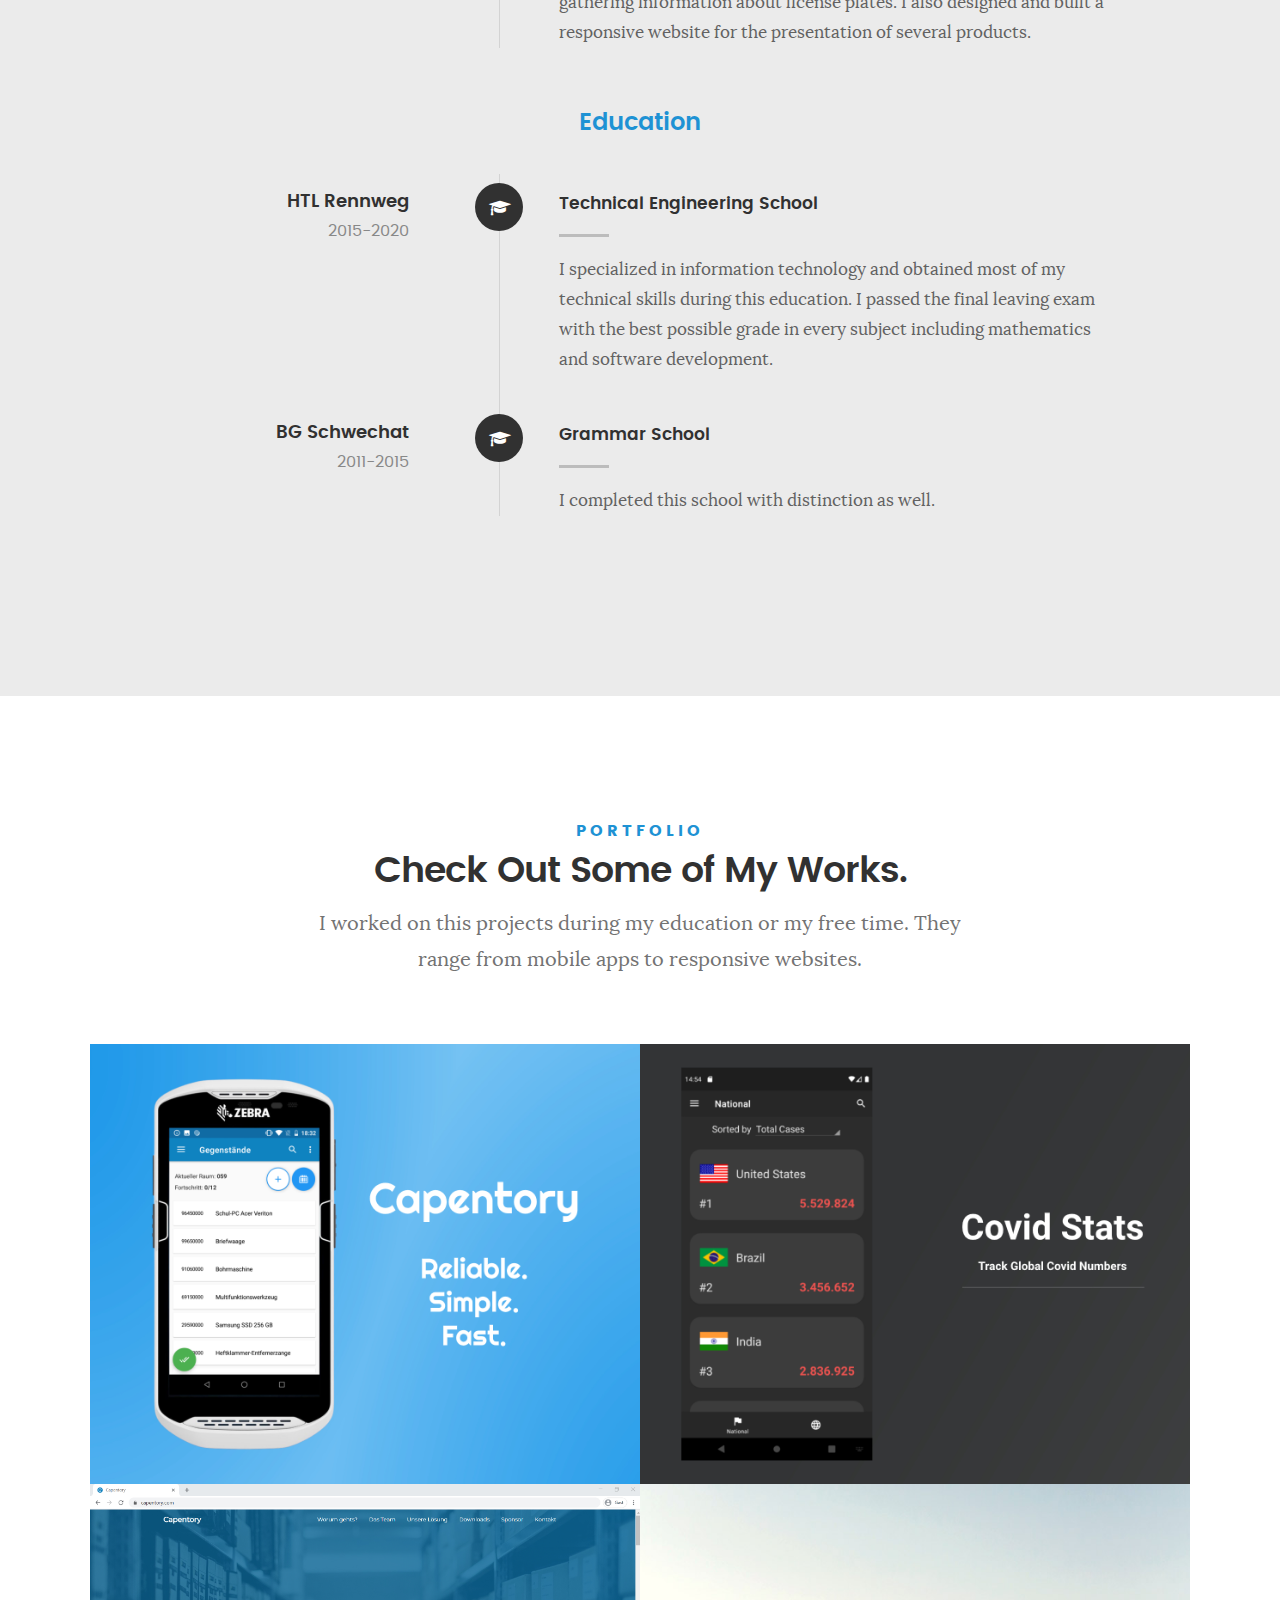
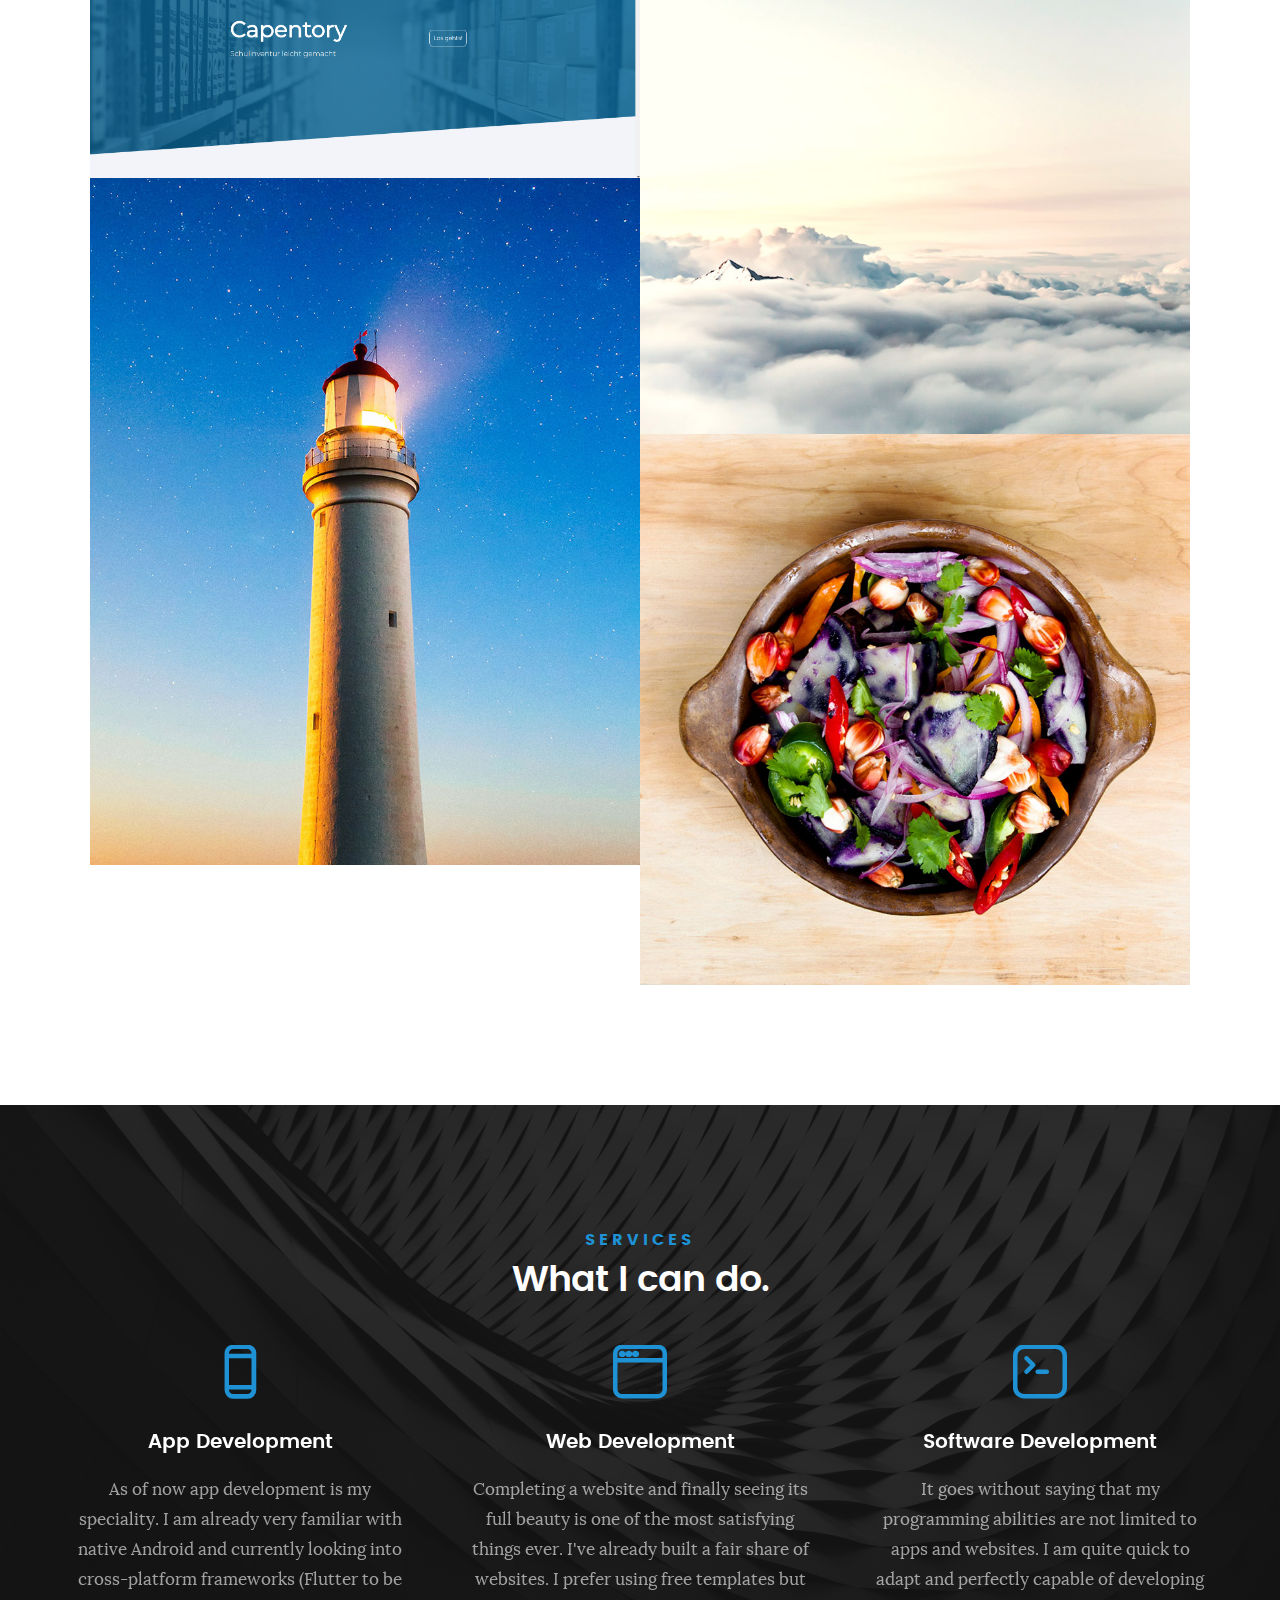
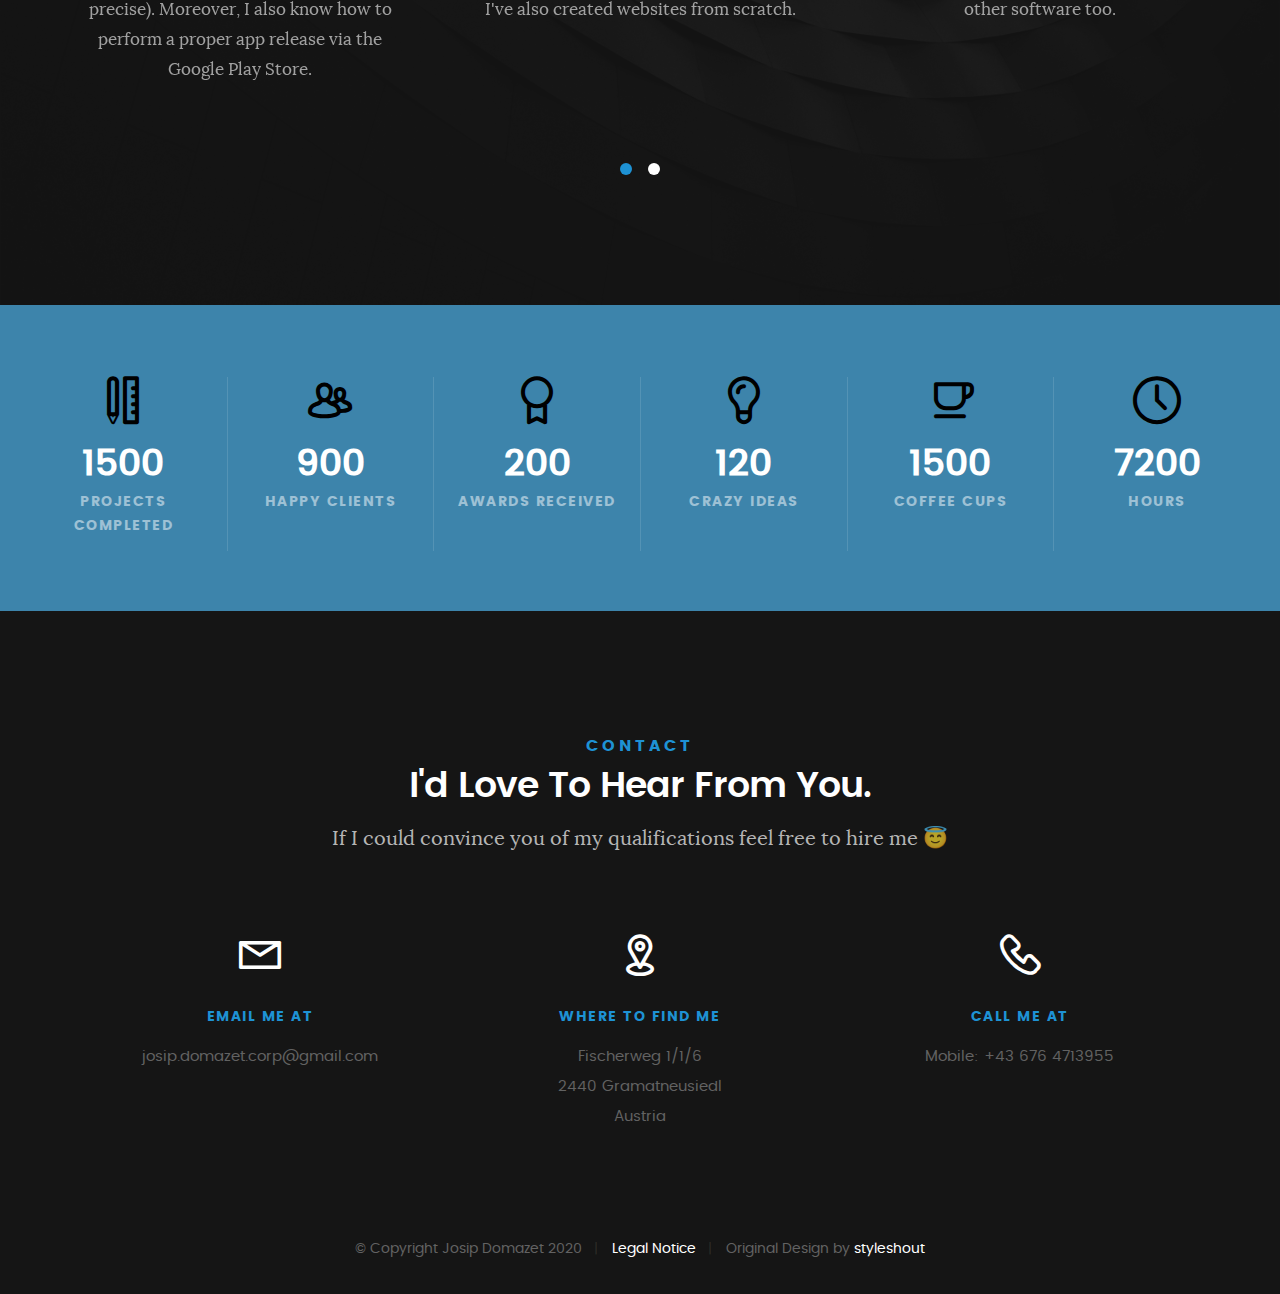
==== commit 4f2b8d86: "finished legal notice" ====
--- a/Kards10/index.html
+++ b/Kards10/index.html
@@ -1088,7 +1088,7 @@
 
         <div class="tab-full align-center text-center">
             <div class="copyright">
-                <span>© Copyright Josip Domazet 2020.</span>
+                <span>© Copyright Josip Domazet 2020</span>
                 <span><a href="legal.html">Legal Notice</a></span>
                 <span>Original Design by <a href="http://www.styleshout.com/">styleshout</a></span>
             </div>
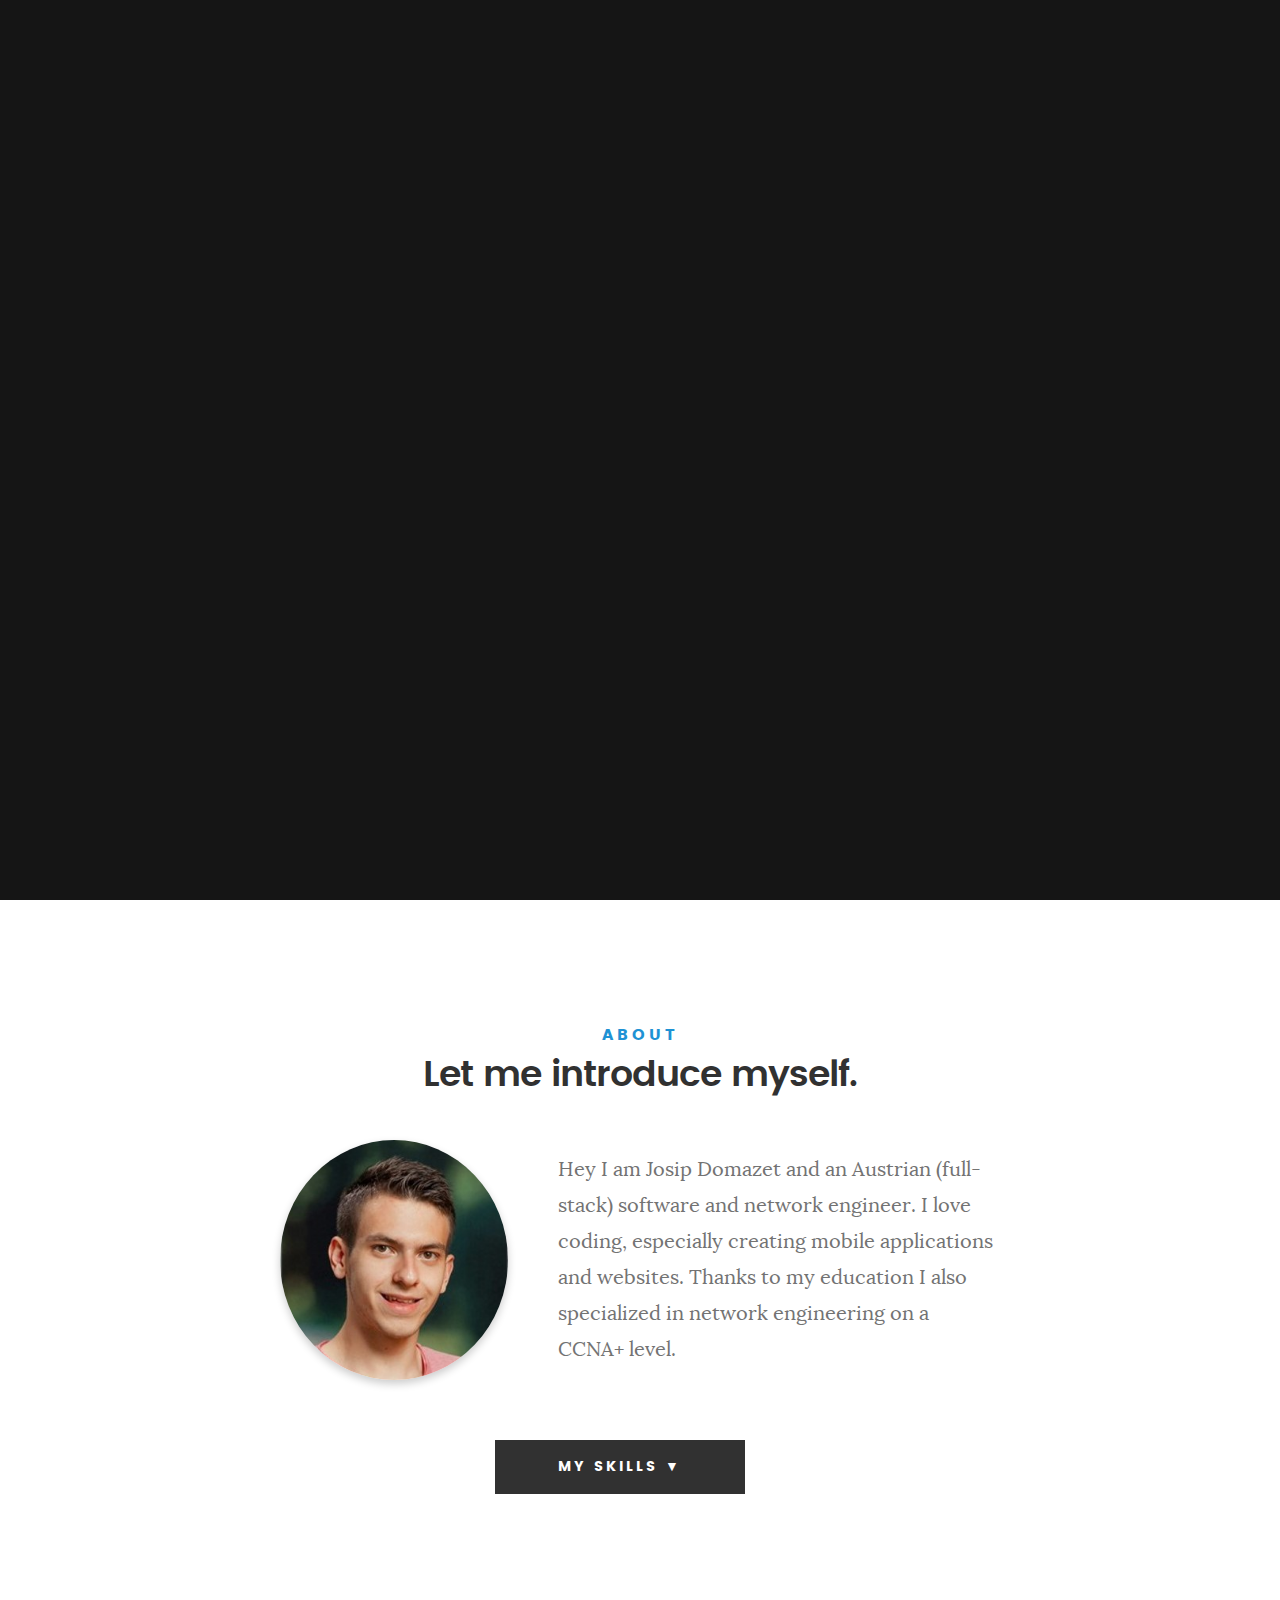
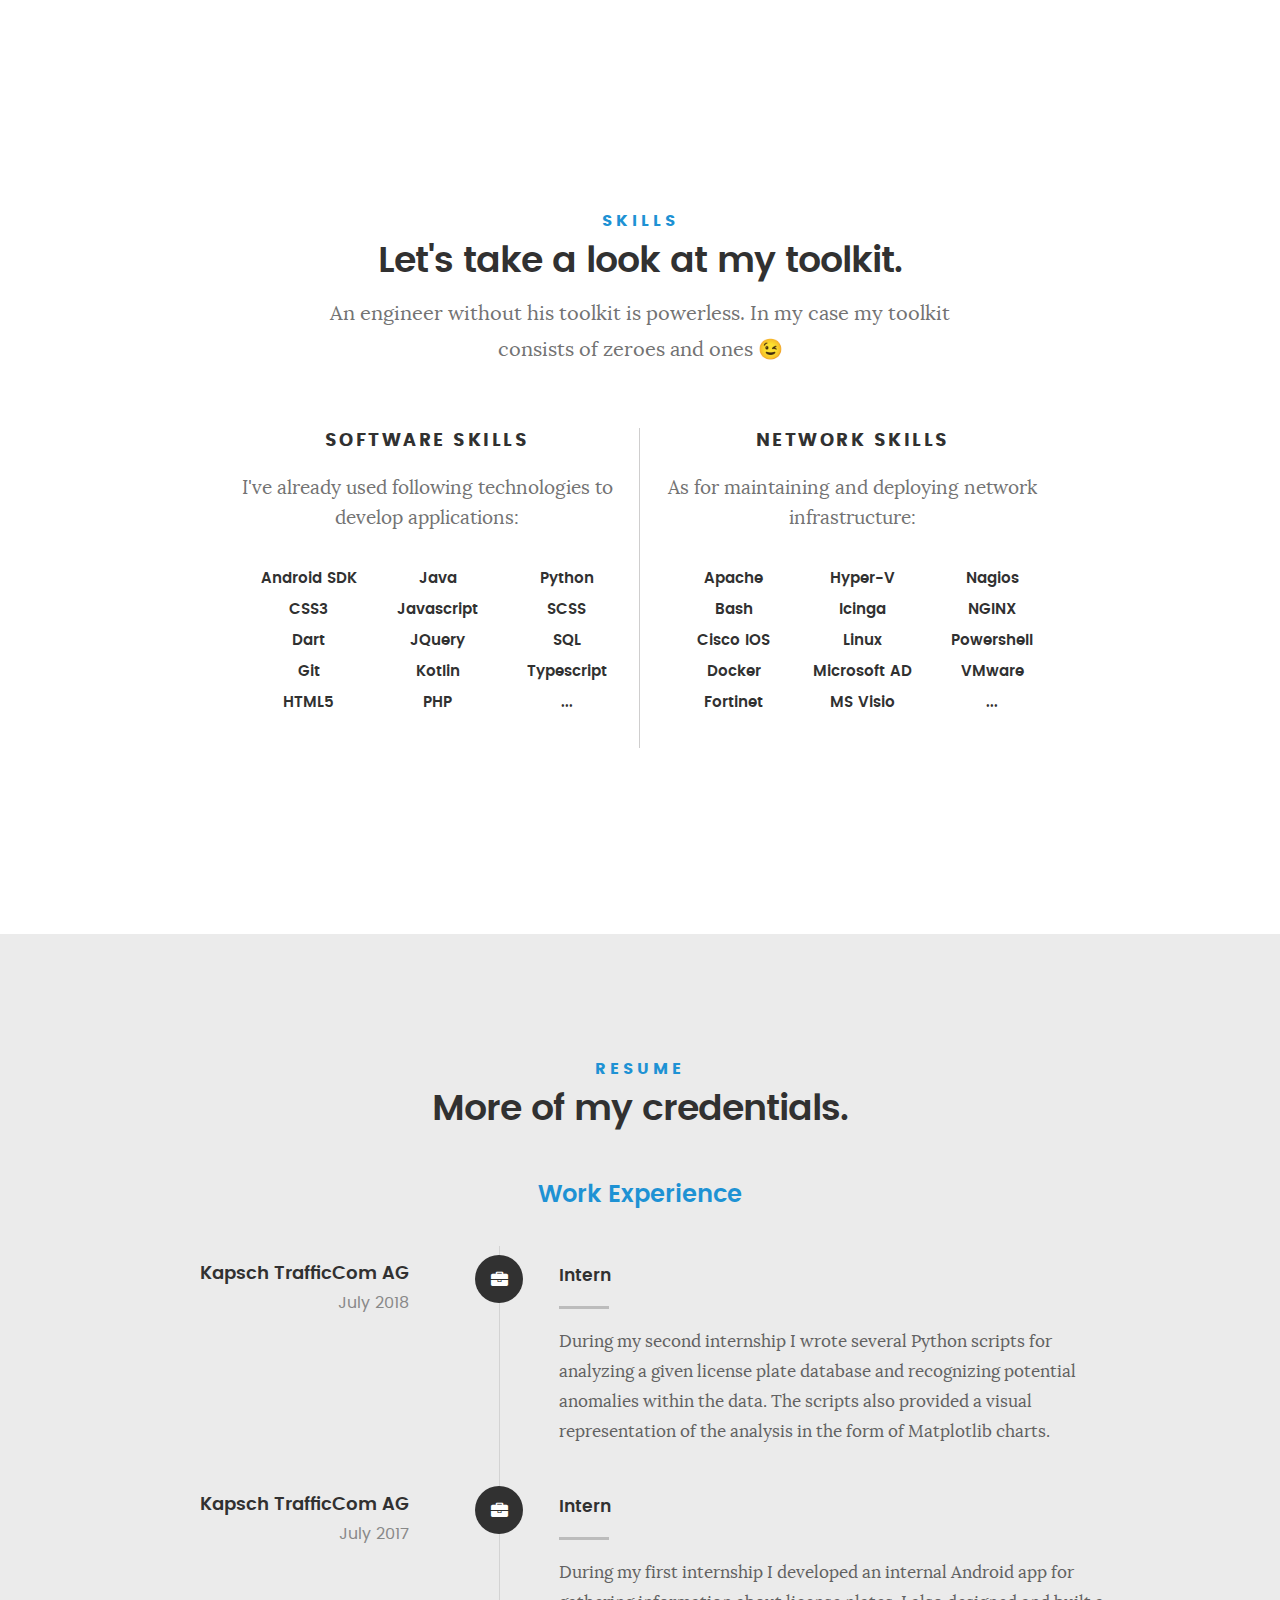
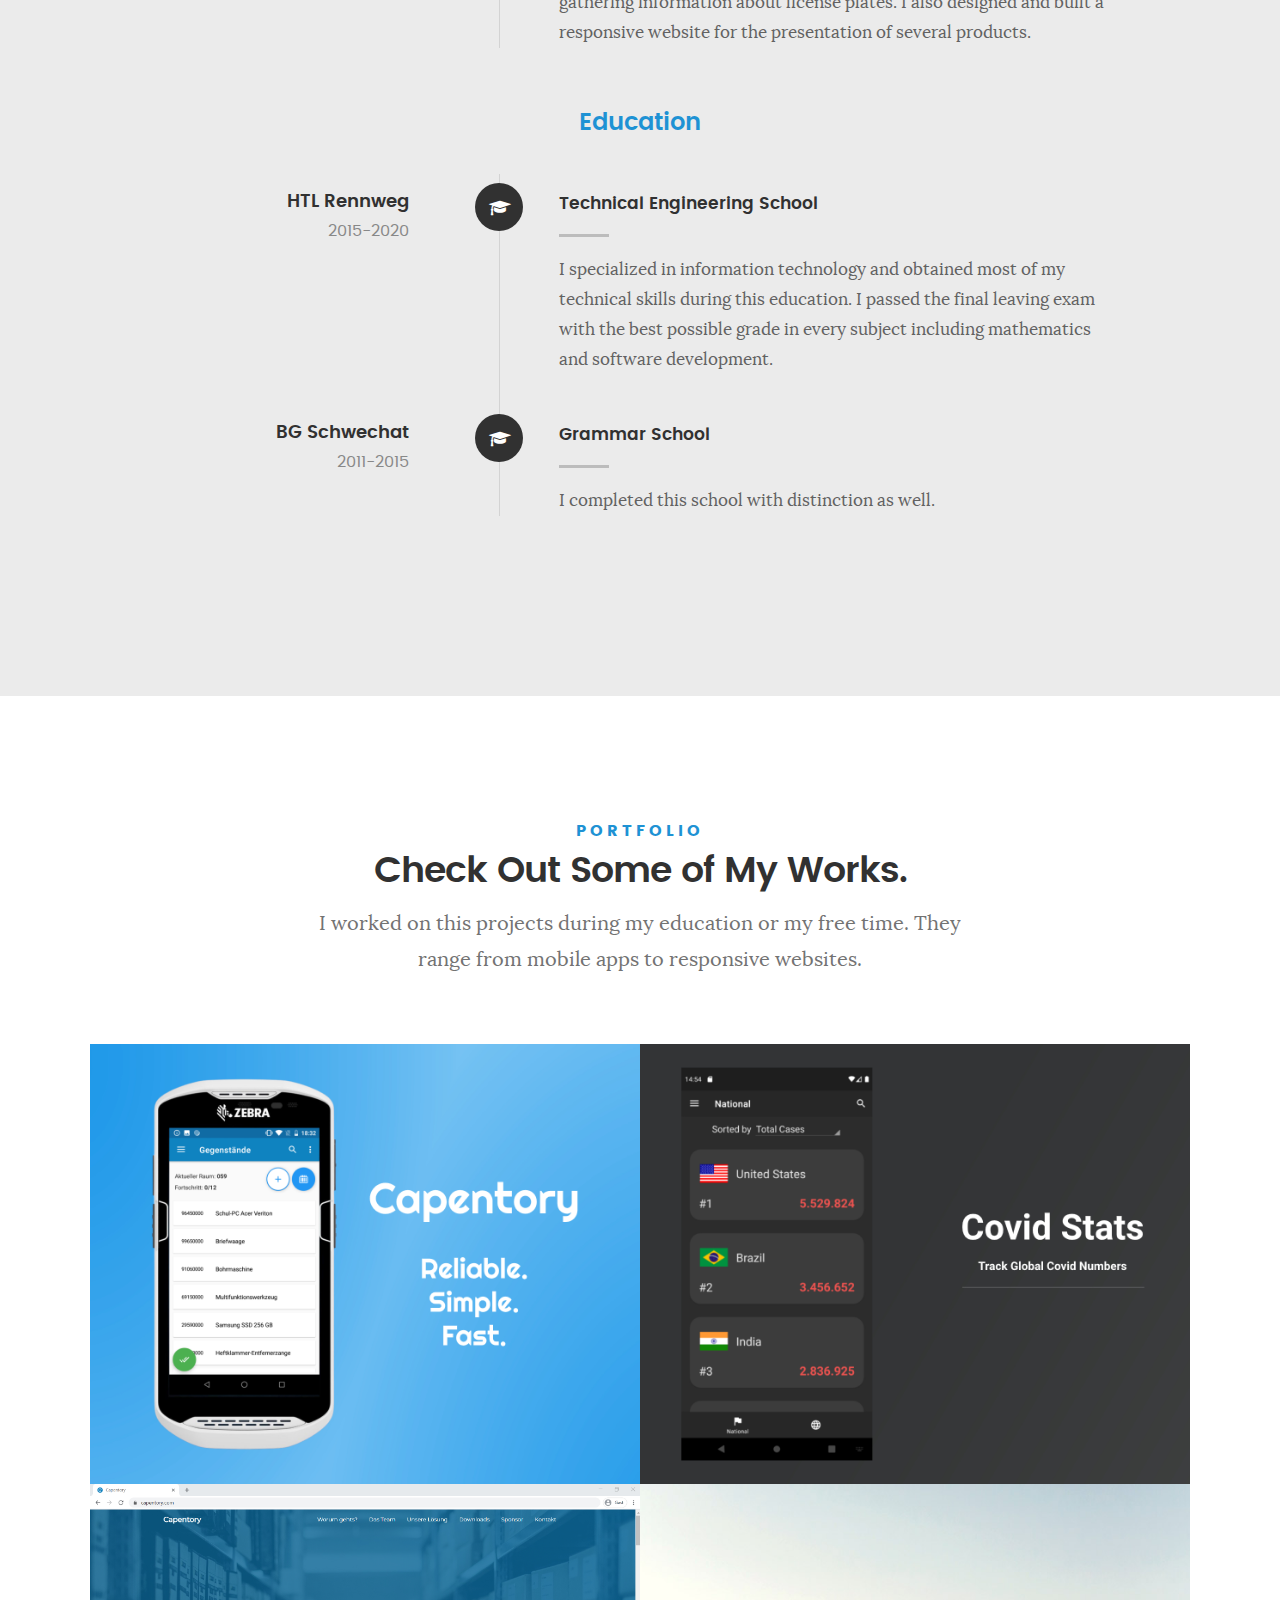
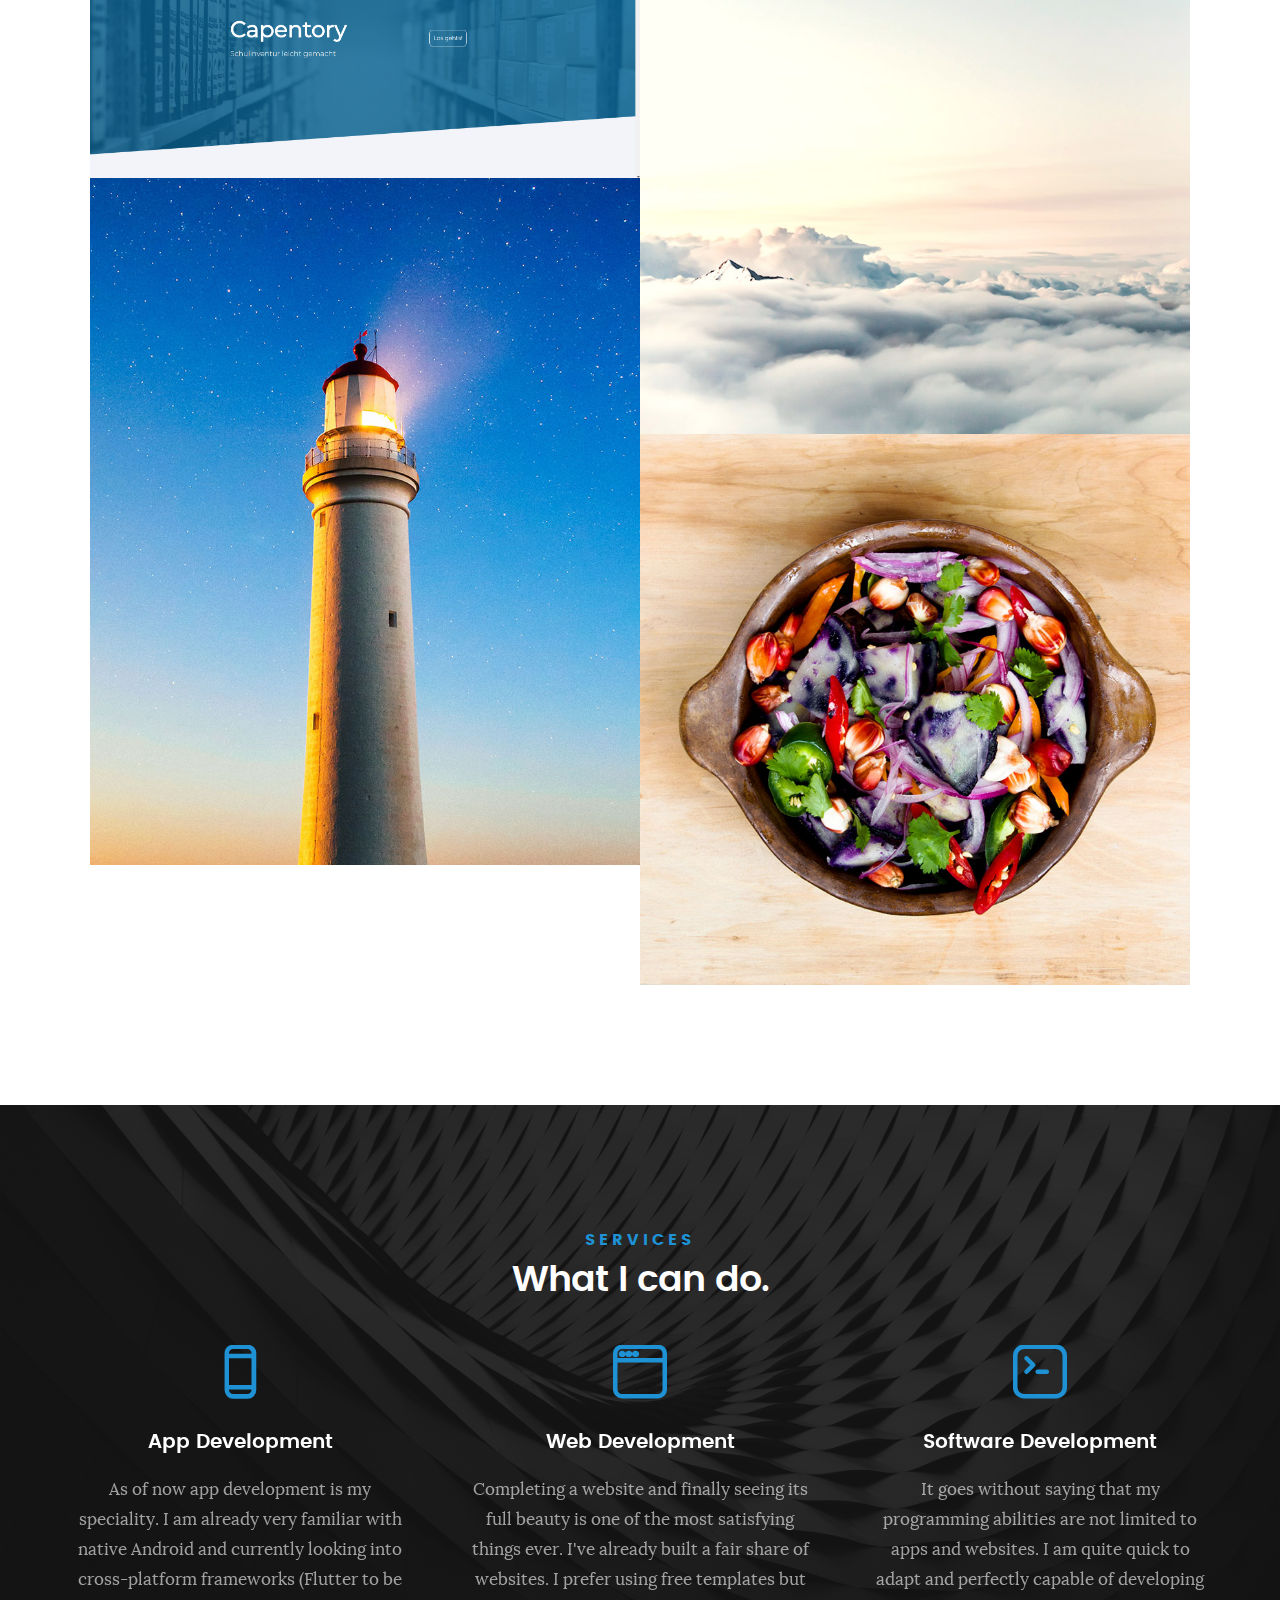
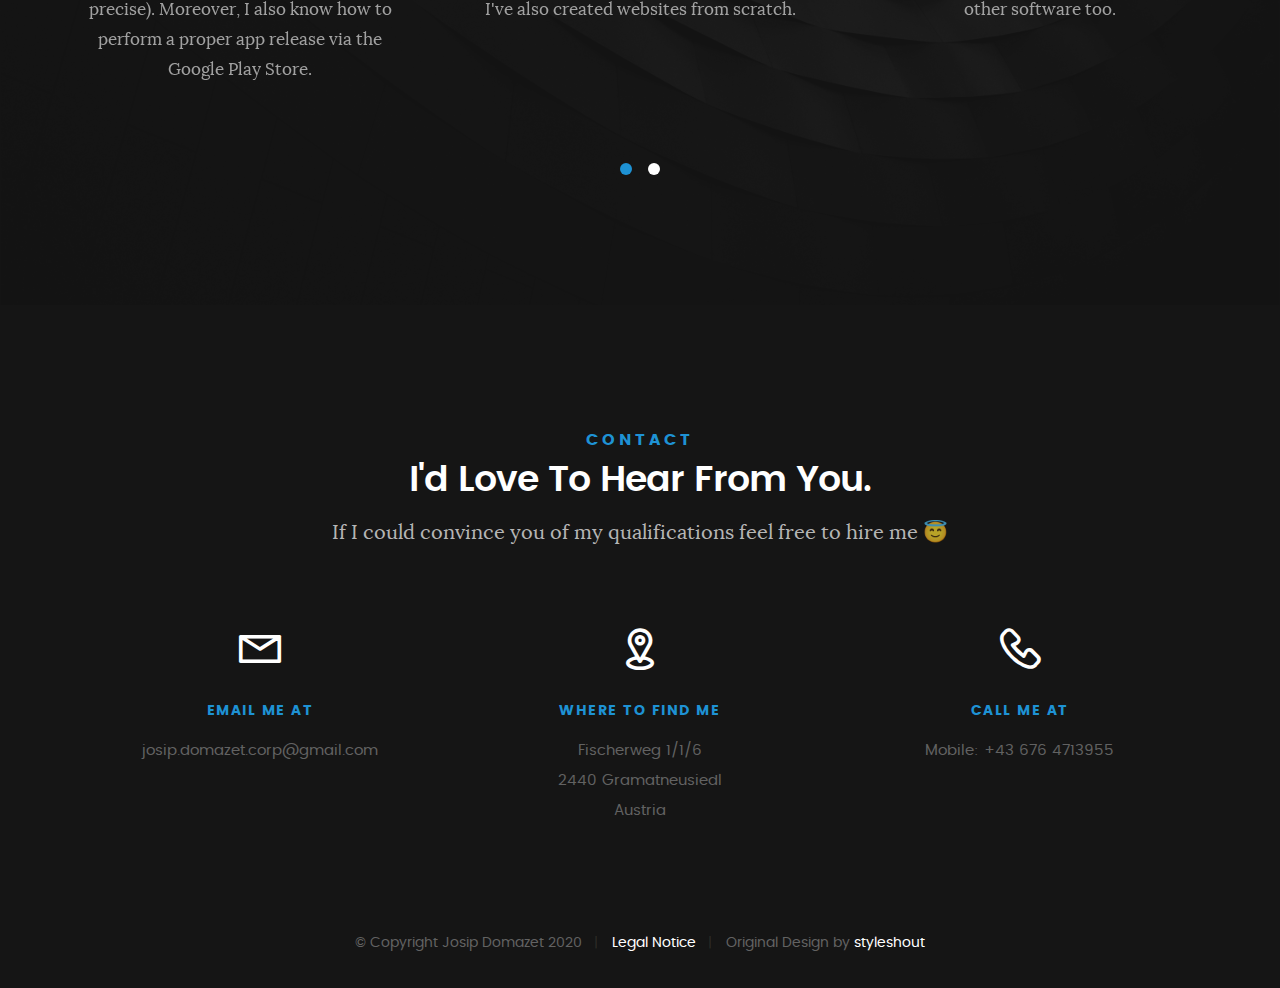
==== commit a538556a: "protected email, todo: portfolio completion" ====
--- a/Kards10/index.html
+++ b/Kards10/index.html
@@ -11,8 +11,9 @@
     ================================================== -->
     <meta charset="utf-8">
     <title>Josip</title>
-    <meta name="description" content="">
-    <meta name="author" content="">
+    <meta name="keywords" content="Josip, Josip Domazet, Domazet, Personal Website, Portfolio, Software Developer">
+    <meta name="description" content="Personal Website">
+    <meta name="author" content="Josip Domazet">
 
     <!-- mobile specific metas
     ================================================== -->
@@ -149,6 +150,7 @@
 
 
 </section> <!-- /process-->
+<a href="mailto:rdmandroiduser@gmаil.com" class="mail" style="display: none">rdmandroiduser@gmаil.com</a>
 
 
 <section id="skills">
@@ -287,16 +289,6 @@
 
     </div>
 
-
-    <!-- /section-intro -->
-
-
-    <!-- <div class="row button-section">
-         <div class="col-twelve">
-             <a href="#contact" title="Hire Me" class="button stroke smoothscroll">Hire Me</a>
-             <a href="#" title="Download CV" class="button button-primary">Download CV</a>
-         </div>
-     </div>-->
 
 </section> <!-- /process-->
 
@@ -861,7 +853,7 @@
 
 <!-- stats Section
 ================================================== -->
-<section id="stats" class="count-up">
+<!--<section id="stats" class="count-up">
 
     <div class="row">
         <div class="col-twelve">
@@ -882,7 +874,7 @@
                         Projects Completed
                     </h5>
 
-                </div> <!-- /stat -->
+                </div> &lt;!&ndash; /stat &ndash;&gt;
 
                 <div class="bgrid stat">
 
@@ -898,7 +890,7 @@
                         Happy Clients
                     </h5>
 
-                </div> <!-- /stat -->
+                </div> &lt;!&ndash; /stat &ndash;&gt;
 
                 <div class="bgrid stat">
 
@@ -914,7 +906,7 @@
                         Awards Received
                     </h5>
 
-                </div> <!-- /stat -->
+                </div> &lt;!&ndash; /stat &ndash;&gt;
 
                 <div class="bgrid stat">
 
@@ -930,7 +922,7 @@
                         Crazy Ideas
                     </h5>
 
-                </div> <!-- /stat -->
+                </div> &lt;!&ndash; /stat &ndash;&gt;
 
                 <div class="bgrid stat">
 
@@ -946,7 +938,7 @@
                         Coffee Cups
                     </h5>
 
-                </div> <!-- /stat -->
+                </div> &lt;!&ndash; /stat &ndash;&gt;
 
                 <div class="bgrid stat">
 
@@ -962,14 +954,14 @@
                         Hours
                     </h5>
 
-                </div> <!-- /stat -->
-
-            </div> <!-- /stats-list -->
-
-        </div> <!-- /twelve -->
-    </div> <!-- /row -->
-
-</section> <!-- /stats -->
+                </div> &lt;!&ndash; /stat &ndash;&gt;
+
+            </div> &lt;!&ndash; /stats-list &ndash;&gt;
+
+        </div> &lt;!&ndash; /twelve &ndash;&gt;
+    </div> &lt;!&ndash; /row &ndash;&gt;
+
+</section> -->
 
 
 <!-- contact
@@ -987,52 +979,19 @@
         </div>
     </div> <!-- /section-intro -->
 
-    <!--  <div class="row contact-form">
-
-          <div class="col-twelve">
-
-              &lt;!&ndash; form &ndash;&gt;
-              <form name="contactForm" id="contactForm" method="post" action="">
-                  <fieldset>
-                      <div class="form-field">
-                          <input name="contactSubject" type="text" id="contactSubject" placeholder="Subject" value="">
-                      </div>
-                      <div class="form-field">
-                          <textarea name="contactMessage" id="contactMessage" placeholder="Message" rows="10" cols="50"
-                                    required=""></textarea>
-                      </div>
-                      <div class="form-field">
-                          <button class="submitform">Submit</button>
-                      </div>
-
-                  </fieldset>
-              </form> &lt;!&ndash; Form End &ndash;&gt;
-
-              &lt;!&ndash; contact-warning &ndash;&gt;
-              <div id="message-warning">
-              </div>
-              &lt;!&ndash; contact-success &ndash;&gt;
-              <div id="message-success">
-                  <i class="fa fa-check"></i>Your message was sent, thank you!<br>
-              </div>
-
-          </div> &lt;!&ndash; /col-twelve &ndash;&gt;
-
-      </div>--> <!-- /contact-form -->
-
     <div class="row contact-info">
-        <div class="col-four tab-full collapse">
+        <div class="col-four tab-full">
 
             <div class="icon">
                 <i class="icon-mail"></i>
             </div>
 
             <h5>Email Me At</h5>
-
-            <a href="mailto:josip.domazet.corp@gmail.com">josip.domazet.corp@gmail.com</a>
-        </div>
-
-        <div class="col-four tab-full">
+            <p><a id="email"></a></p>
+
+        </div>
+
+        <div class="col-four tab-full collapse">
 
             <div class="icon">
                 <i class="icon-pin"></i>
@@ -1040,11 +999,7 @@
 
             <h5>Where to find me</h5>
 
-            <p>
-                Fischerweg 1/1/6<br>
-                2440 Gramatneusiedl<br>
-                Austria
-            </p>
+            <p id="place"></p>
 
         </div>
 
@@ -1057,9 +1012,7 @@
 
             <h5>Call Me At</h5>
 
-            <p>
-                Mobile: +43 676 4713955<br>
-            </p>
+            <p id="mob"></p>
 
         </div>
 
@@ -1085,7 +1038,6 @@
             </ul>
 
         </div>-->
-
         <div class="tab-full align-center text-center">
             <div class="copyright">
                 <span>© Copyright Josip Domazet 2020</span>
@@ -1110,6 +1062,7 @@
 <script src="js/jquery-2.1.3.min.js"></script>
 <script src="js/plugins.js"></script>
 <script src="js/main.js"></script>
+
 </body>
 
 </html>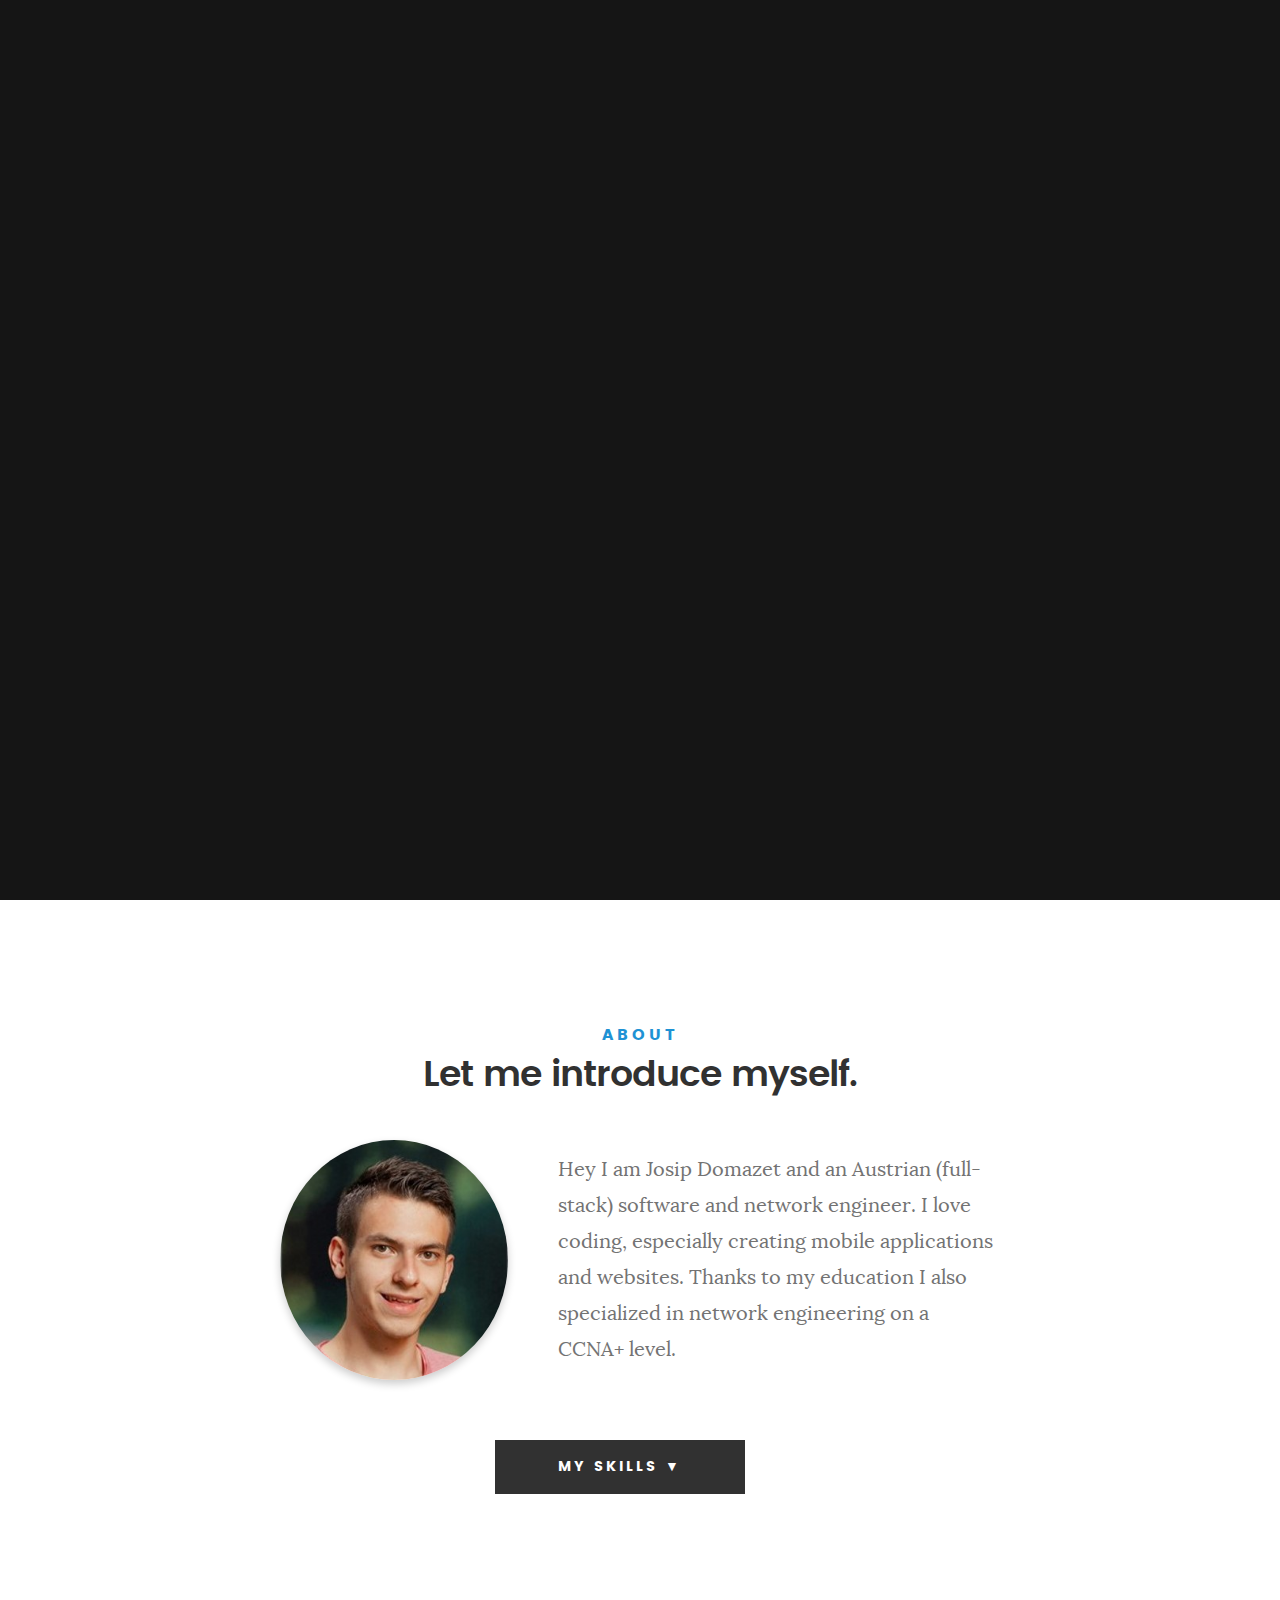
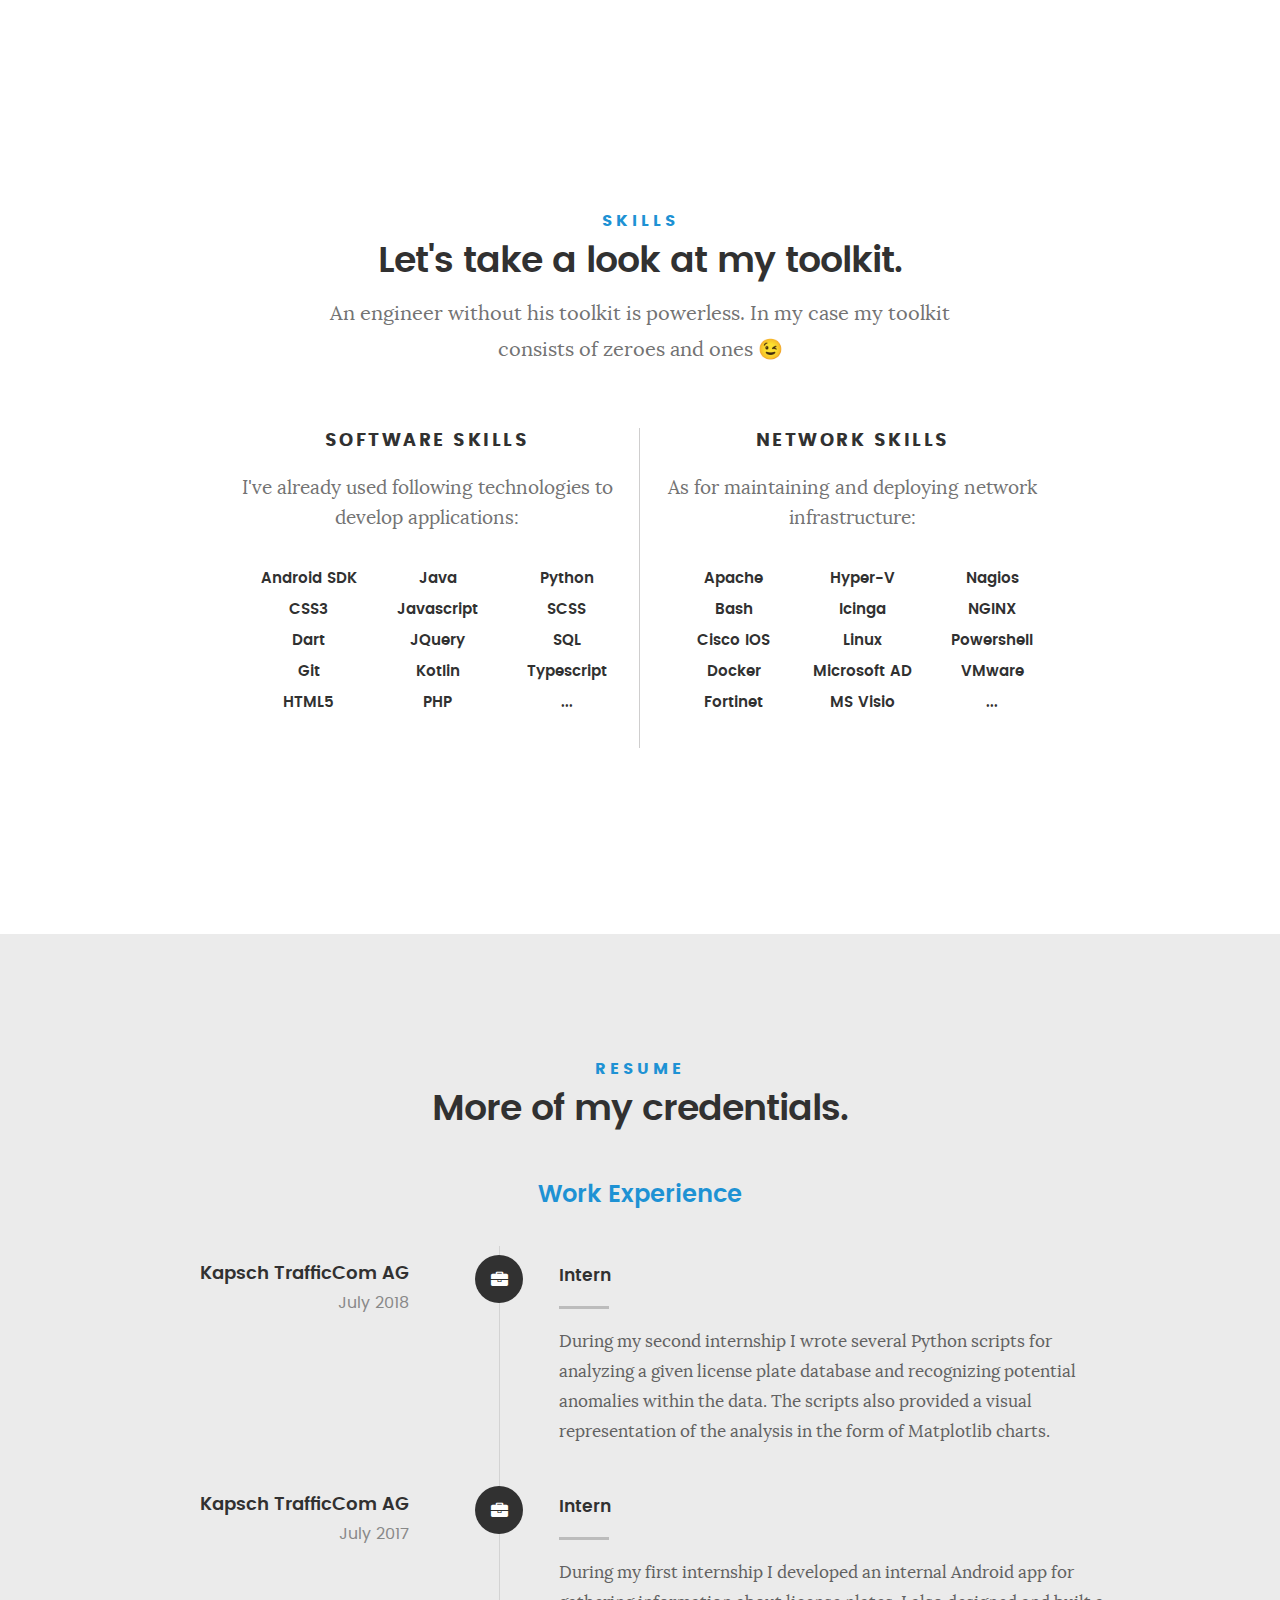
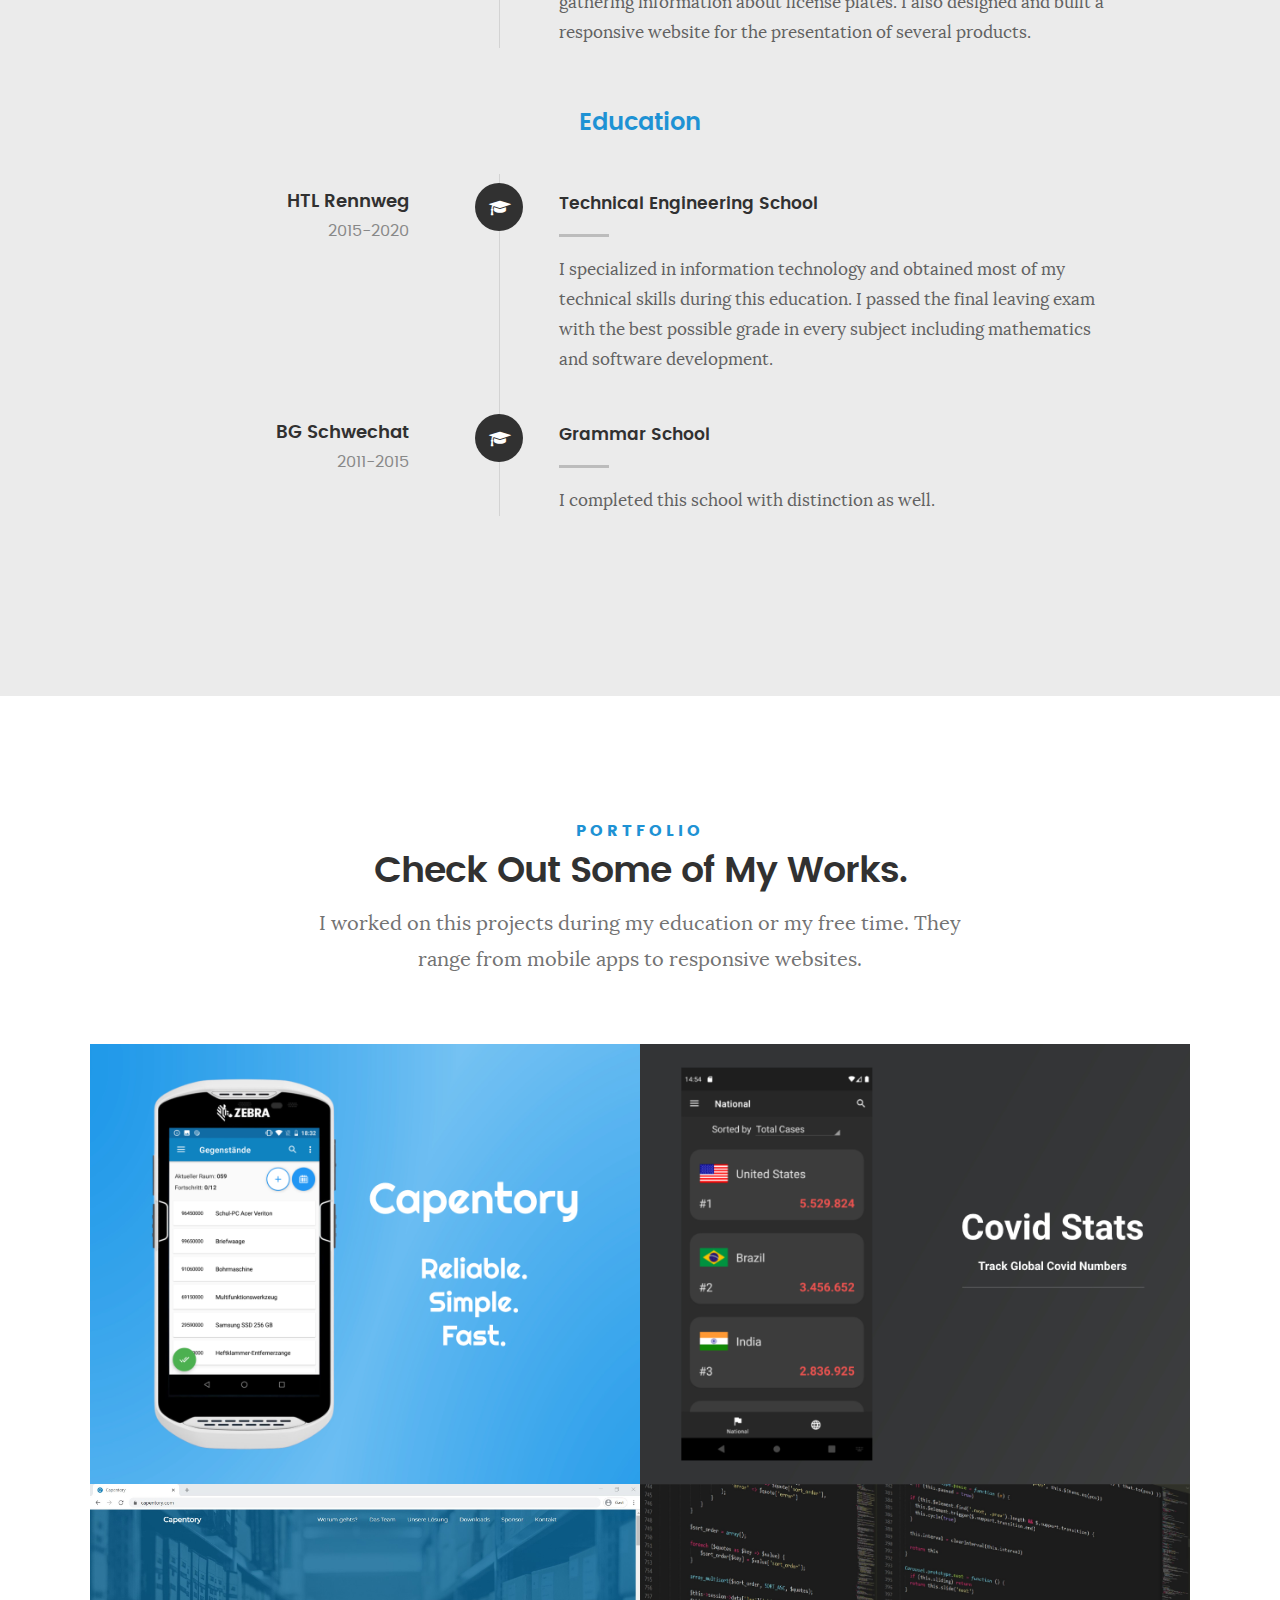
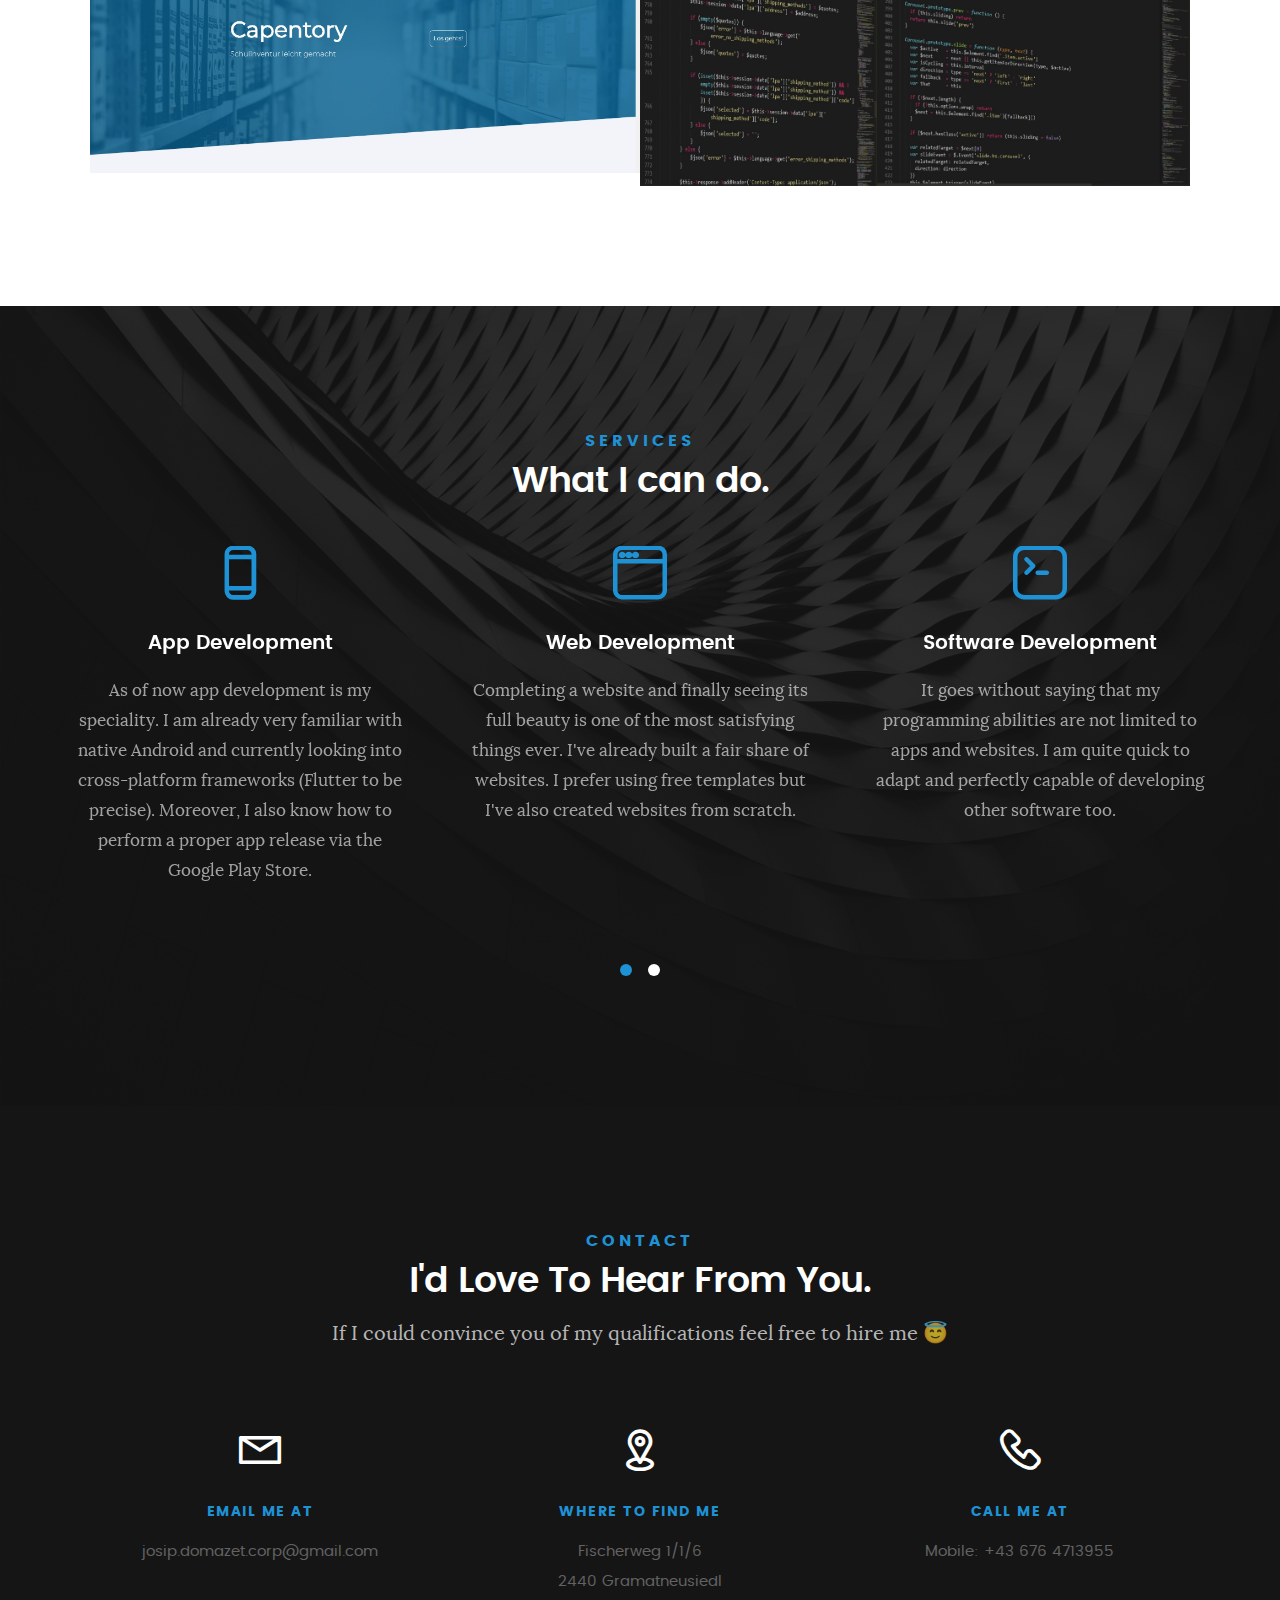
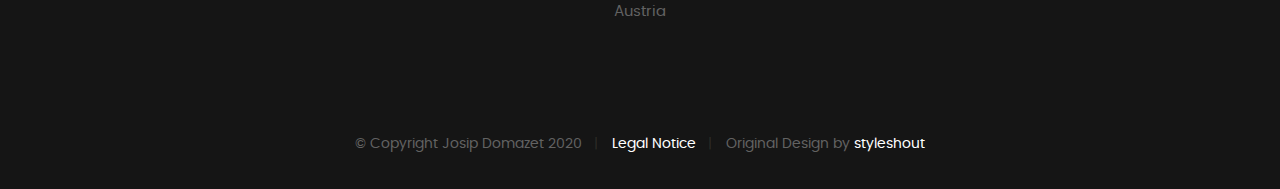
==== commit bbca5a1b: "atm adding todo section on portfolio" ====
--- a/Kards10/index.html
+++ b/Kards10/index.html
@@ -454,7 +454,7 @@
 
                 <div class="bgrid folio-item">
                     <div class="item-wrap">
-                        <img src="images/portfolio/capentorydashboard.jpg" alt="Liberty">
+                        <img src="images/portfolio/capentorydashboard.jpg" alt="Capentory">
                         <a href="#modal-01" class="overlay">
                             <div class="folio-item-table">
                                 <div class="folio-item-cell">
@@ -487,7 +487,7 @@
 
                 <div class="bgrid folio-item">
                     <div class="item-wrap">
-                        <img src="images/portfolio/capentory_website.jpg" alt="Shutterbug">
+                        <img id="capentorywebsite" src="images/portfolio/capentory_website.jpg" alt="Capentory Website">
                         <a href="#modal-02" class="overlay">
                             <div class="folio-item-table">
                                 <div class="folio-item-cell">
@@ -503,11 +503,12 @@
 
                 <div class="bgrid folio-item">
                     <div class="item-wrap">
-                        <img src="images/portfolio/clouds.jpg" alt="Clouds">
+                        <img id="imagetodo" src="images/bg_code__.jpg" alt="More to come">
+                        <!--<img src="images/portfolio/clouds.jpg" alt="Clouds">-->
                         <a href="#modal-03" class="overlay">
                             <div class="folio-item-table">
                                 <div class="folio-item-cell">
-                                    <h3 class="folio-title">Clouds</h3>
+                                    <h3 class="folio-title">More to come</h3>
                                     <span class="folio-types">
 		     					       	  Web Design
 		     					      </span>
@@ -518,56 +519,27 @@
                 </div> <!-- /folio-item -->
 
 
-                <div class="bgrid folio-item">
-                    <div class="item-wrap">
-                        <img src="images/portfolio/lighthouse.jpg" alt="Lighthouse">
-                        <a href="#modal-05" class="overlay">
-                            <div class="folio-item-table">
-                                <div class="folio-item-cell">
-                                    <h3 class="folio-title">Lighthouse</h3>
-                                    <span class="folio-types">
-		     					       	  Web Development
-		     					      </span>
-                                </div>
-                            </div>
-                        </a>
-                    </div>
-                </div> <!-- /folio-item -->
-
-                <div class="bgrid folio-item">
-                    <div class="item-wrap">
-                        <img src="images/portfolio/salad.jpg" alt="Salad">
-                        <a href="#modal-06" class="overlay">
-                            <div class="folio-item-table">
-                                <div class="folio-item-cell">
-                                    <h3 class="folio-title">Salad</h3>
-                                    <span class="folio-types">
-		     					       	  Branding
-		     					      </span>
-                                </div>
-                            </div>
-                        </a>
-                    </div>
-                </div> <!-- /folio-item -->
-
                 <!-- modal popups - begin
                 ============================================================= -->
                 <div id="modal-01" class="popup-modal slider mfp-hide">
                     <span class="close popup-modal-dismiss">&times;</span>
 
                     <div class="media">
-                        <img src="images/portfolio/modals/m-liberty.jpg" alt=""/>
+                        <div class="fluid-video-wrapper">
+                            <iframe width="900" height="506" src="https://www.youtube.com/embed/ktoLtNBN13E"
+                                    frameborder="0"
+                                    allow="accelerometer; autoplay; encrypted-media; gyroscope; picture-in-picture"
+                                    allowfullscreen></iframe>
+                        </div>
                     </div>
 
                     <div class="description-box">
-                        <h4>Capentory - Capture Inventory</h4>
+                        <h4>Capentory – Capture Inventory</h4>
                         <p>Capentory is a system that allows our school to perform an inventory
-                            through a single platform. Our system will automatically take care of all edge cases. The
-                            system consists out of a server and an Android app that communicate through a JSON REST
-                            API. The
-                            user only needs to scan barcodes via the app. All barcodes are already present on all items
-                            in the
-                            organization due to legal obligations.
+                            through a single platform. The
+                            system consists out of a server and an Android app that communicate through a JSON-REST-API.
+                            The
+                            user only needs to scan barcodes via the app.
                             <br/> <br/>
 
                             Capentory was my diploma project that I worked on with my three-man team with myself
@@ -578,8 +550,9 @@
                     </div>
 
                     <div class="link-box">
-                        <a href="http://www.behance.net">Details</a>
-                        <a href="#" class="popup-modal-dismiss">Close</a>
+                        <a href="https://play.google.com/store/apps/details?id=com.capentory.capentory_client&gl=AT"
+                           target="_blank">Download</a>
+                        <a href="https://gitlab.com/capentory/capentory-client" target="_blank">GitLab</a>
                     </div>
 
                 </div> <!-- /modal-01 -->
@@ -636,7 +609,12 @@
                     <span class="close popup-modal-dismiss">&times;</span>
 
                     <div class="media">
-                        <img src="images/portfolio/covidstats.jpg" alt=""/>
+                        <div class="fluid-video-wrapper">
+                            <iframe width="956" height="538" src="https://www.youtube.com/embed/pQ_T457ort4"
+                                    frameborder="0"
+                                    allow="accelerometer; autoplay; encrypted-media; gyroscope; picture-in-picture"
+                                    allowfullscreen></iframe>
+                        </div>
                     </div>
 
                     <div class="description-box">
@@ -644,7 +622,7 @@
                         <p>Covid Stats is an app that enables users to track global Covid stats. There are 9
                             different stats that can be viewed including more interesting ones like fatality rates.
 
-                            <br/> The data is sourced
+                            <br/>The data is sourced
                             from Johns Hopkins CSSE and is provided by the <a href="https://covid19api.com/">Covid19
                                 API</a> as JSON.</p>
 
@@ -652,55 +630,11 @@
                     </div>
 
                     <div class="link-box">
-                        <a href="http://www.behance.net">Details</a>
-                        <a href="#" class="popup-modal-dismiss">Close</a>
+                        <a target="_blank" href="http://www.behance.net">Download</a>
+                        <a target="_blank" href="https://github.com/HobbyDroider/Covid-Stats-App">Github</a>
                     </div>
 
                 </div> <!-- /modal-04 -->
-
-                <div id="modal-05" class="popup-modal slider mfp-hide">
-                    <span class="close popup-modal-dismiss">&times;</span>
-
-                    <div class="media">
-                        <img src="images/portfolio/modals/m-lighthouse.jpg" alt=""/>
-                    </div>
-
-                    <div class="description-box">
-                        <h4>Lighthouse</h4>
-                        <p>Proin gravida nibh vel velit auctor aliquet. Aenean sollicitudin, lorem quis bibendum auctor,
-                            nisi elit consequat ipsum, nec sagittis sem nibh id elit.</p>
-
-                        <div class="categories">Web Development</div>
-                    </div>
-
-                    <div class="link-box">
-                        <a href="http://www.behance.net">Details</a>
-                        <a href="#" class="popup-modal-dismiss">Close</a>
-                    </div>
-
-                </div> <!-- /modal-05 -->
-
-                <div id="modal-06" class="popup-modal slider mfp-hide">
-                    <span class="close popup-modal-dismiss">&times;</span>
-
-                    <div class="media">
-                        <img src="images/portfolio/modals/m-salad.jpg" alt=""/>
-                    </div>
-
-                    <div class="description-box">
-                        <h4>Salad</h4>
-                        <p>Proin gravida nibh vel velit auctor aliquet. Aenean sollicitudin, lorem quis bibendum auctor,
-                            nisi elit consequat ipsum, nec sagittis sem nibh id elit.</p>
-
-                        <div class="categories">Branding</div>
-                    </div>
-
-                    <div class="link-box">
-                        <a href="http://www.behance.net">Details</a>
-                        <a href="#" class="popup-modal-dismiss">Close</a>
-                    </div>
-
-                </div> <!-- /modal-06 -->
 
 
                 <!-- modal popups - end
--- a/Kards10/css/main.css
+++ b/Kards10/css/main.css
@@ -3152,6 +3152,15 @@
   color: #1D8FCF;
 }
 
+#imagetodo {
+  background: #1D8FCF !important;
+  background-color: #a3fcff;
+}
+
+#folio-wrapper {
+  display: flex;
+}
+
 /*# sourceMappingURL=main.css.map */
 
 /*# sourceMappingURL=main.css.map */
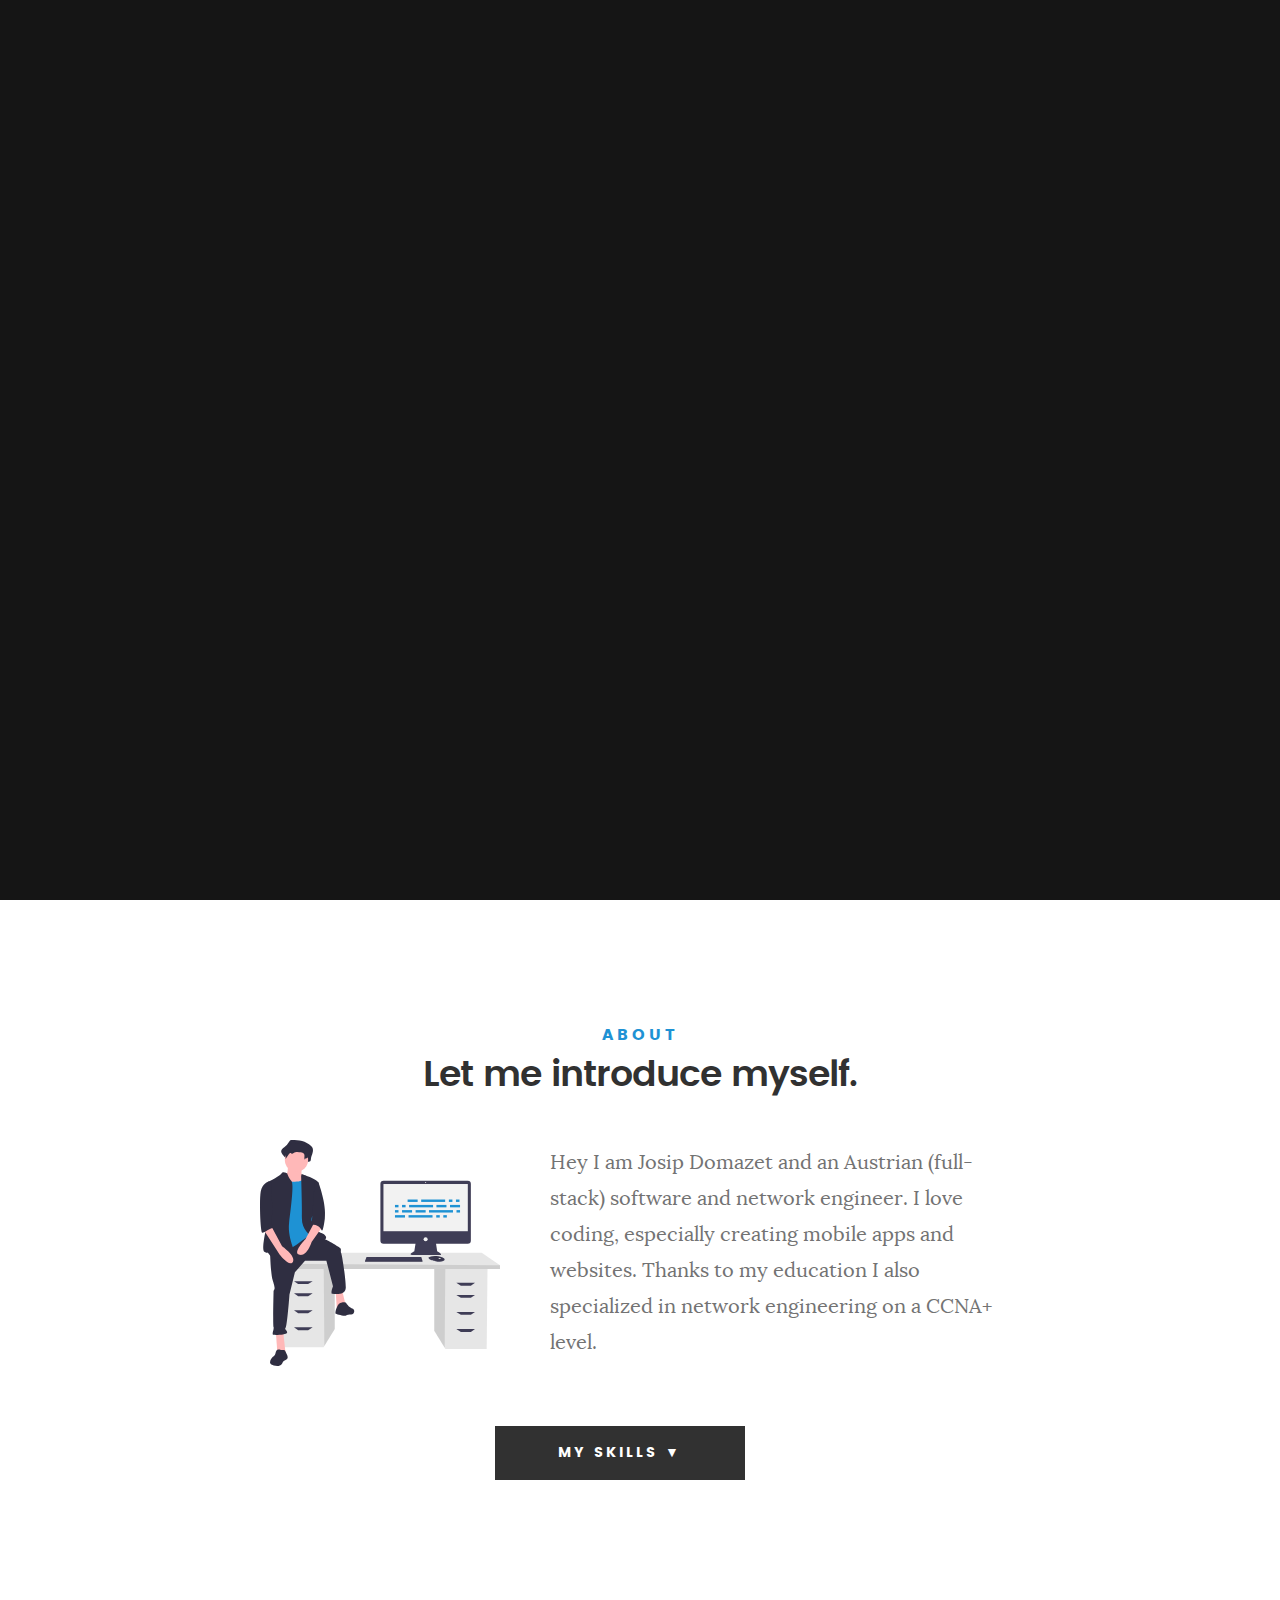
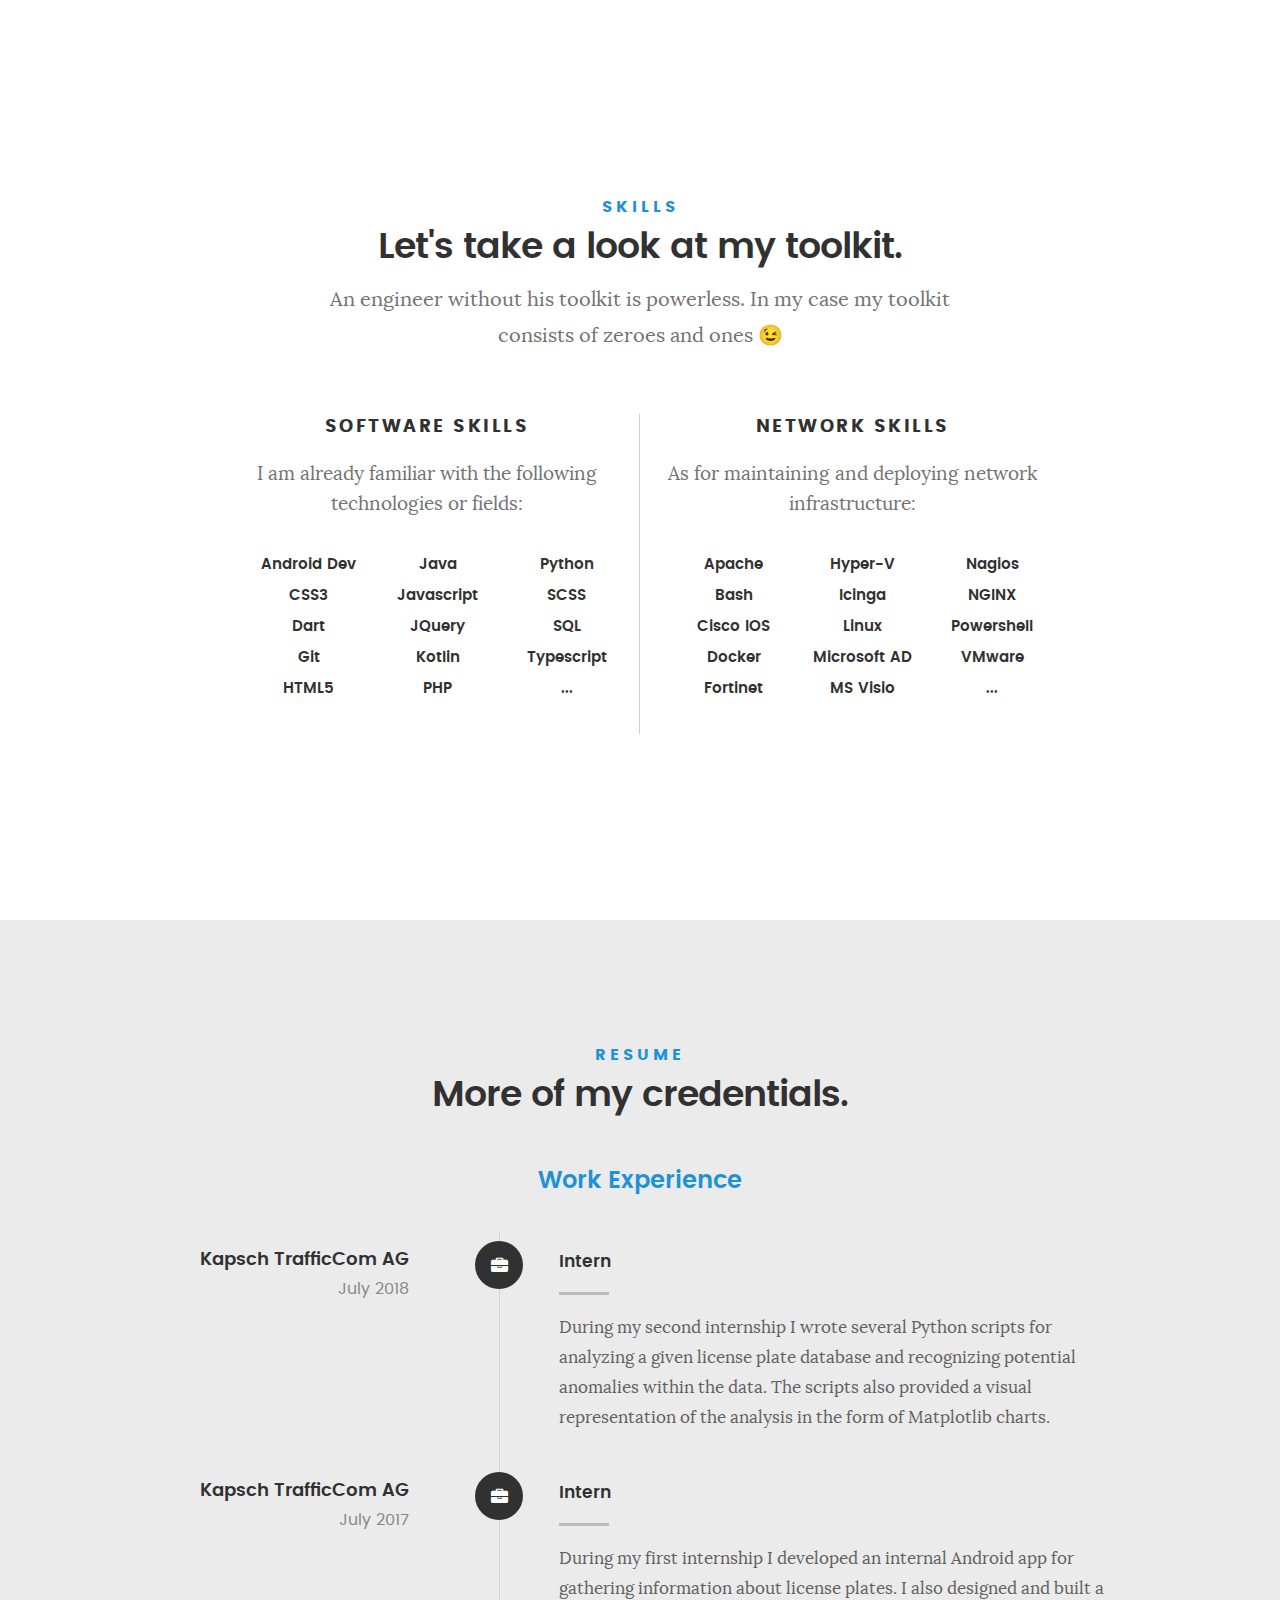
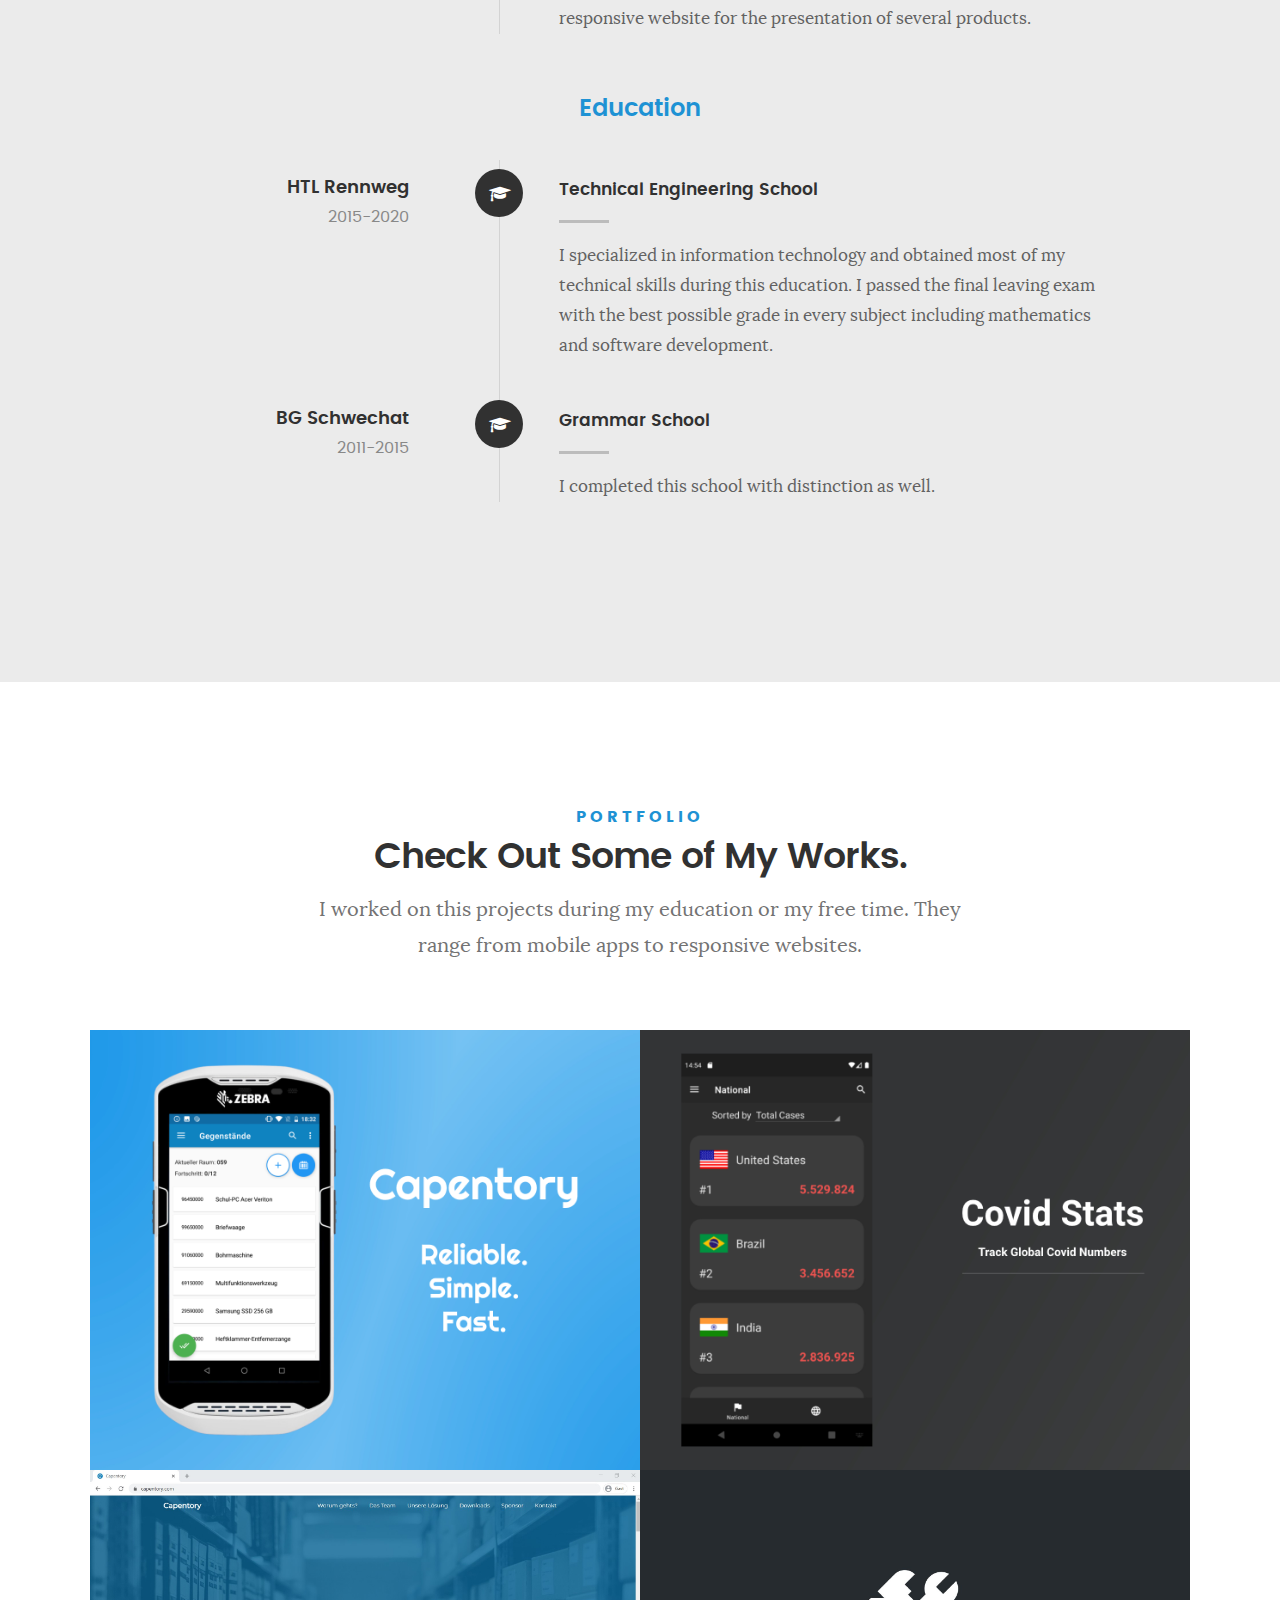
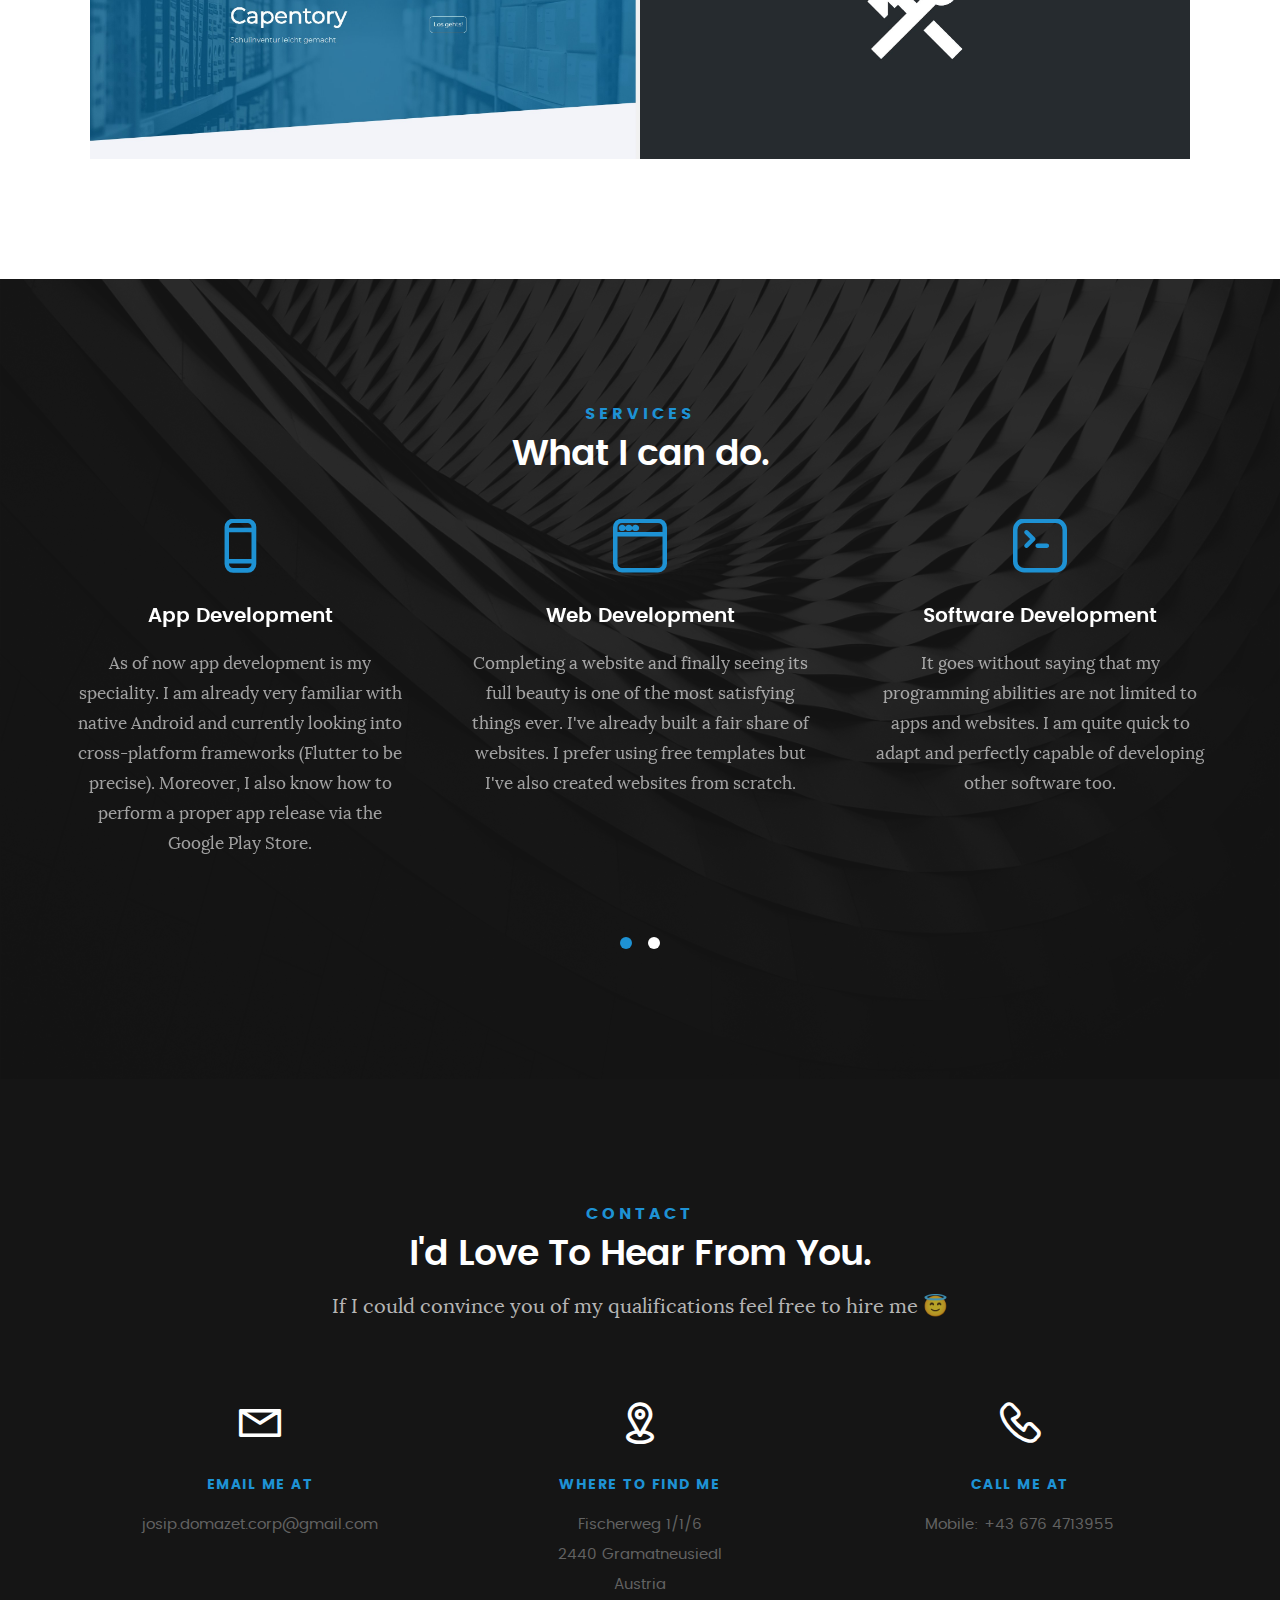
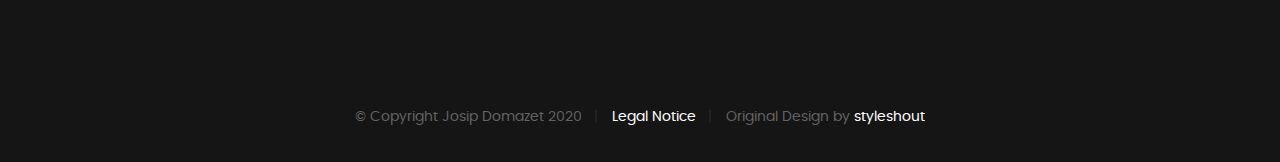
==== commit 1c19dc36: "proof reading content" ====
--- a/Kards10/index.html
+++ b/Kards10/index.html
@@ -128,14 +128,12 @@
 
             <div class="intro-info">
 
-                <img src="images/profile-pic.jpg" alt="Profile Picture">
+                <img src="images/profilerep.svg" alt="Profile Picture">
 
                 <div id="about-me-text">
                     <p class="lead">Hey I am Josip Domazet and an Austrian (full-stack) software and network engineer. I
-                        love coding, especially creating mobile applications and
+                        love coding, especially creating mobile apps and
                         websites. Thanks to my education I also specialized in network engineering on a CCNA+ level.</p>
-
-
                 </div>
             </div>
             <div class="row button-section">
@@ -175,7 +173,7 @@
 
         <div class="col-six tab-full" id="software-expertise">
             <h3>Software Skills</h3>
-            <p class="lead-small">I've already used following technologies to develop applications:</p>
+            <p class="lead-small">I am already familiar with the following technologies or fields:</p>
 
             <ul class="to_be_sorted">
                 <li>
@@ -204,7 +202,7 @@
                     <strong class="rdm-color">Java</strong>
                 </li>
                 <li>
-                    <strong class="rdm-color">Android SDK</strong>
+                    <strong class="rdm-color">Android Dev</strong>
                 </li>
                 <li>
                     <strong class="rdm-color">SQL</strong>
@@ -503,14 +501,14 @@
 
                 <div class="bgrid folio-item">
                     <div class="item-wrap">
-                        <img id="imagetodo" src="images/bg_code__.jpg" alt="More to come">
+                        <img id="imagetodo" src="images/portfolio/todo.jpg" alt="More to come">
                         <!--<img src="images/portfolio/clouds.jpg" alt="Clouds">-->
                         <a href="#modal-03" class="overlay">
                             <div class="folio-item-table">
                                 <div class="folio-item-cell">
-                                    <h3 class="folio-title">More to come</h3>
+                                    <h3 class="folio-title">More to Come</h3>
                                     <span class="folio-types">
-		     					       	  Web Design
+		     					       	  Future Projects
 		     					      </span>
                                 </div>
                             </div>
@@ -584,23 +582,14 @@
                     <span class="close popup-modal-dismiss">&times;</span>
 
                     <div class="media">
-                        <div class="fluid-video-wrapper">
-                            <iframe src="https://www.youtube.com/embed/tgbNymZ7vqY" width="500" height="281"
-                                    frameborder="0" webkitallowfullscreen mozallowfullscreen allowfullscreen></iframe>
-                        </div>
+                        <img src="images/portfolio/todo.jpg" alt=""/>
                     </div>
 
                     <div class="description-box">
-                        <h4>Clouds</h4>
-                        <p>Proin gravida nibh vel velit auctor aliquet. Aenean sollicitudin, lorem quis bibendum auctor,
-                            nisi elit consequat ipsum, nec sagittis sem nibh id elit.</p>
-
-                        <div class="categories">Web Design</div>
-                    </div>
-
-                    <div class="link-box">
-                        <a href="http://www.behance.net">Details</a>
-                        <a href="#" class="popup-modal-dismiss">Close</a>
+                        <h4>Future Projects</h4>
+                        <p>There are still more projects that I want to develop. My next project is probably going to be
+                            a Flutter app.</p>
+
                     </div>
 
                 </div> <!-- /modal-03 -->
--- a/Kards10/css/main.css
+++ b/Kards10/css/main.css
@@ -1635,7 +1635,7 @@
   width: 100%;
   height: 100%;
   background: #111111;
-  opacity: 0.65;
+  opacity: 0.75;
 }
 
 .intro-content {
@@ -1845,12 +1845,11 @@
 
 #about .section-intro {
   margin-bottom: 3rem;
+  max-width: 800px;
 }
 
 #about .intro-info {
   margin-top: 4.2rem;
-  margin-right: -30px;
-  margin-left: -30px;
 }
 
 .intro-info img {
@@ -1860,9 +1859,9 @@
   max-width: 240px;
   max-height: 240px;
   margin-right: 20px;
-  border-radius: 50%;
+  /*border-radius: 50%;
   box-shadow: 0 4px 8px 0 rgba(0, 0, 0, 0.2);
-  transition: 0.3s;
+  transition: 0.3s;*/
 }
 
 .intro-info .lead {
@@ -1953,6 +1952,10 @@
 
   #about .intro-info {
     display: block !important;
+  }
+
+  #about {
+    padding-bottom: 3rem;
   }
 
   .intro-info {
